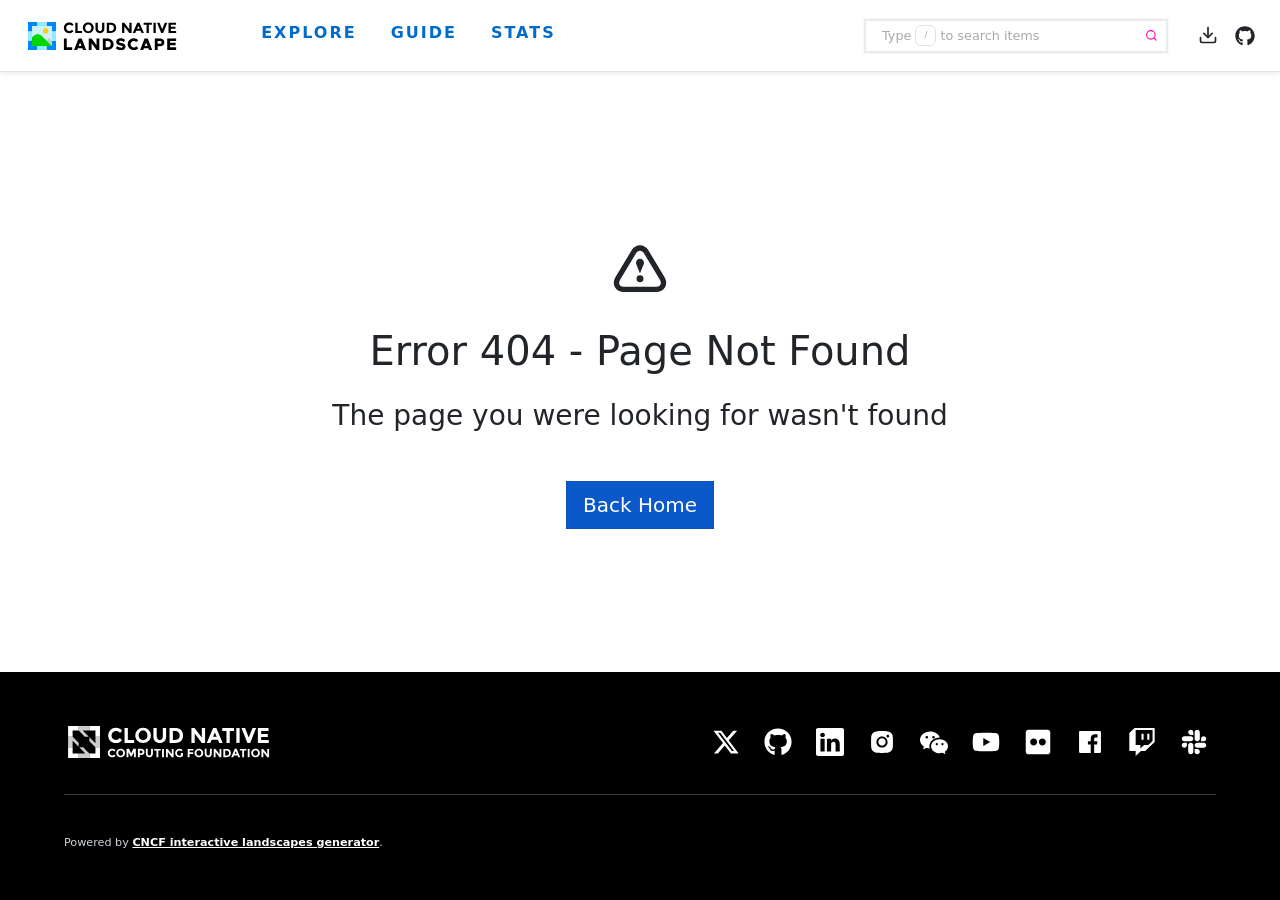
==== index.html @ 50e81734 "deploy: 95c4bfb136c5b35049573d34247a1a4625a31497" ====
<!DOCTYPE html>
<html lang="en" data-theme="light">
    <head>
      <link rel="preload" href="./assets/index-CjK8YFms.css" as="style" crossorigin>

        <meta charset="UTF-8" />
        <meta name="viewport" content="width=device-width, initial-scale=1" />
        <title>DEMO Landscape</title>
        
        <link rel="canonical" href="http://127.0.0.1:8000" />
        <meta name="robots"
              content="index, follow, max-snippet:160, max-image-preview:large" />
        <meta property="og:type" content="website" />
        <meta property="og:url" content="http://127.0.0.1:8000" />
        <meta property="og:site_name"
              content="DEMO Landscape" />
        <meta property="og:title"
              content="DEMO Landscape" />
        <meta name="twitter:card" content="summary_large_image" />
        <meta name="twitter:title"
              content="DEMO Landscape" />
        
            <meta name="description" content="Demo landscape for local development." />
            <meta property="og:description" content="Demo landscape for local development." />
            <meta name="twitter:description" content="Demo landscape for local development." />
        
        
        
        
        
        <script>
      window.baseDS = {"finances_available":false,"foundation":"DEMO","qr_code":"images/qr_code.svg","url":"http://127.0.0.1:8000","categories":[{"name":"Category 1","normalized_name":"category-1","subcategories":[{"name":"Subcategory 1-1","normalized_name":"subcategory-1-1"},{"name":"Subcategory 1-2","normalized_name":"subcategory-1-2"}]},{"name":"Category 2","normalized_name":"category-2","subcategories":[{"name":"Subcategory 2-1","normalized_name":"subcategory-2-1"},{"name":"Subcategory 2-2","normalized_name":"subcategory-2-2"}]}],"colors":{"color1":"rgba(0, 107, 204, 1)","color2":"rgba(255, 0, 170, 1)","color3":"rgba(96, 149, 214, 1)","color4":"rgba(0, 42, 81, 0.7)","color5":"rgba(1, 107, 204, 0.7)","color6":"rgba(0, 42, 81, 0.7)","color7":"rgba(180, 219, 255, 1)"},"description":"Demo landscape for local development.","footer":{"links":{"facebook":"https://www.facebook.com/CloudNativeComputingFoundation/","flickr":"https://www.flickr.com/photos/143247548@N03/albums","github":"https://github.com/cncf","homepage":"https://cncf.io","instagram":"https://www.instagram.com/humans.of.cloudnative/","linkedin":"https://www.linkedin.com/company/cloud-native-computing-foundation/","slack":"https://slack.cncf.io/","twitch":"https://www.twitch.tv/cloudnativefdn","twitter":"https://twitter.com/cloudnativefdn","wechat":"https://www.cncf.io/wechat/","youtube":"https://www.youtube.com/c/cloudnativefdn"},"logo":"images/cncf-white.svg"},"grid_items_size":"large","groups":[{"categories":["Category 1","Category 2"],"name":"Some categories","normalized_name":"some-categories"},{"categories":["Category 2"],"name":"Only category 2","normalized_name":"only-category-2"}],"guide_summary":{"Category 1":["Subcategory 1-1","Subcategory 1-2"],"Category 2":["Subcategory 2-1","Subcategory 2-2"]},"header":{"links":{"github":"https://github.com/cncf/landscape2"},"logo":"images/cncf-landscape-horizontal-color.svg"},"items":[{"category":"Category 1","id":"category-1--subcategory-1-1--item-1","name":"Item 1","logo":"logos/23b0e74a5c422cdfebe52fc24f584ca32571f526583b3f238276ae7776ab1607.svg","subcategory":"Subcategory 1-1","featured":{"label":"Graduated","order":1},"maturity":"graduated"},{"category":"Category 1","id":"category-1--subcategory-1-1--item-2","name":"Item 2","logo":"logos/23b0e74a5c422cdfebe52fc24f584ca32571f526583b3f238276ae7776ab1607.svg","subcategory":"Subcategory 1-1","maturity":"sandbox"},{"category":"Category 1","id":"category-1--subcategory-1-1--item-3","name":"Item 3","logo":"logos/23b0e74a5c422cdfebe52fc24f584ca32571f526583b3f238276ae7776ab1607.svg","subcategory":"Subcategory 1-1"},{"category":"Category 1","id":"category-1--subcategory-1-2--item-4","name":"Item 4","logo":"logos/23b0e74a5c422cdfebe52fc24f584ca32571f526583b3f238276ae7776ab1607.svg","subcategory":"Subcategory 1-2"},{"category":"Category 1","id":"category-1--subcategory-1-2--item-5","name":"Item 5","logo":"logos/23b0e74a5c422cdfebe52fc24f584ca32571f526583b3f238276ae7776ab1607.svg","subcategory":"Subcategory 1-2"},{"category":"Category 2","id":"category-2--subcategory-2-1--item-6","name":"Item 6","logo":"logos/23b0e74a5c422cdfebe52fc24f584ca32571f526583b3f238276ae7776ab1607.svg","subcategory":"Subcategory 2-1","featured":{"label":"Graduated","order":1},"maturity":"graduated"},{"category":"Category 2","id":"category-2--subcategory-2-1--item-7","name":"Item 7","logo":"logos/23b0e74a5c422cdfebe52fc24f584ca32571f526583b3f238276ae7776ab1607.svg","subcategory":"Subcategory 2-1","maturity":"sandbox"},{"category":"Category 2","id":"category-2--subcategory-2-1--item-8","name":"Item 8","logo":"logos/23b0e74a5c422cdfebe52fc24f584ca32571f526583b3f238276ae7776ab1607.svg","subcategory":"Subcategory 2-1"},{"category":"Category 2","id":"category-2--subcategory-2-2--item-9","name":"Item 9","logo":"logos/23b0e74a5c422cdfebe52fc24f584ca32571f526583b3f238276ae7776ab1607.svg","subcategory":"Subcategory 2-2"}]};
      window.statsDS = {"projects":{"category":{"Category 1":{"projects":1,"subcategories":{"Subcategory 1-1":1}}},"maturity":{"graduated":1},"projects":1},"repositories":{"bytes":0,"contributors":0,"repositories":1,"stars":0}};
        </script>
        
        
        <script type="application/ld+json">
            {
                "@context": "https://schema.org",
                "@type": "WebPage",
                "name": "DEMO Landscape",
                "description": "Demo landscape for local development.",
                "url": "http://127.0.0.1:8000"
            }
        </script>
        <script type="application/ld+json">
            {
                "@context":"https://schema.org",
                "@type":"BreadcrumbList",
                "itemListElement":[
                    {"@type":"ListItem","position":1,"name":"Explore","item":"http://127.0.0.1:8000/"},
                    {"@type":"ListItem","position":2,"name":"Stats","item":"http://127.0.0.1:8000/stats"},
                    {"@type":"ListItem","position":3,"name":"Guide","item":"http://127.0.0.1:8000/guide"}
                ]
            }
        </script>
        
        
        
      <script type="module" crossorigin src="./assets/index-C-YgYiNL.js"></script>
      <link rel="stylesheet" crossorigin href="./assets/index-CjK8YFms.css">
    </head>
    <body>
        
        
        
        <div id="landscape"></div>
    </body>
</html>
---- assets/index-CjK8YFms.css ----
@charset "UTF-8";:root,[data-bs-theme=light]{--bs-blue: #0d6efd;--bs-indigo: #6610f2;--bs-purple: #6f42c1;--bs-pink: #d63384;--bs-red: #dc3545;--bs-orange: #fd7e14;--bs-yellow: #ffc107;--bs-green: #198754;--bs-teal: #20c997;--bs-cyan: #0dcaf0;--bs-black: #000;--bs-white: #fff;--bs-gray: #6c757d;--bs-gray-dark: #343a40;--bs-gray-100: #f8f9fa;--bs-gray-200: #e9ecef;--bs-gray-300: #dee2e6;--bs-gray-400: #ced4da;--bs-gray-500: #adb5bd;--bs-gray-600: #6c757d;--bs-gray-700: #495057;--bs-gray-800: #343a40;--bs-gray-900: #212529;--bs-primary: #0d6efd;--bs-secondary: #6c757d;--bs-success: #198754;--bs-info: #0dcaf0;--bs-warning: #ffc107;--bs-danger: #dc3545;--bs-light: #f8f9fa;--bs-dark: #212529;--bs-primary-rgb: 13, 110, 253;--bs-secondary-rgb: 108, 117, 125;--bs-success-rgb: 25, 135, 84;--bs-info-rgb: 13, 202, 240;--bs-warning-rgb: 255, 193, 7;--bs-danger-rgb: 220, 53, 69;--bs-light-rgb: 248, 249, 250;--bs-dark-rgb: 33, 37, 41;--bs-primary-text-emphasis: rgb(5.2, 44, 101.2);--bs-secondary-text-emphasis: rgb(43.2, 46.8, 50);--bs-success-text-emphasis: rgb(10, 54, 33.6);--bs-info-text-emphasis: rgb(5.2, 80.8, 96);--bs-warning-text-emphasis: rgb(102, 77.2, 2.8);--bs-danger-text-emphasis: rgb(88, 21.2, 27.6);--bs-light-text-emphasis: #495057;--bs-dark-text-emphasis: #495057;--bs-primary-bg-subtle: rgb(206.6, 226, 254.6);--bs-secondary-bg-subtle: rgb(225.6, 227.4, 229);--bs-success-bg-subtle: rgb(209, 231, 220.8);--bs-info-bg-subtle: rgb(206.6, 244.4, 252);--bs-warning-bg-subtle: rgb(255, 242.6, 205.4);--bs-danger-bg-subtle: rgb(248, 214.6, 217.8);--bs-light-bg-subtle: rgb(251.5, 252, 252.5);--bs-dark-bg-subtle: #ced4da;--bs-primary-border-subtle: rgb(158.2, 197, 254.2);--bs-secondary-border-subtle: rgb(196.2, 199.8, 203);--bs-success-border-subtle: rgb(163, 207, 186.6);--bs-info-border-subtle: rgb(158.2, 233.8, 249);--bs-warning-border-subtle: rgb(255, 230.2, 155.8);--bs-danger-border-subtle: rgb(241, 174.2, 180.6);--bs-light-border-subtle: #e9ecef;--bs-dark-border-subtle: #adb5bd;--bs-white-rgb: 255, 255, 255;--bs-black-rgb: 0, 0, 0;--bs-font-sans-serif: system-ui, -apple-system, BlinkMacSystemFont, Segoe UI, Helvetica, Arial, sans-serif, Roboto, Ubuntu, Apple Color Emoji, Segoe UI Emoji, Segoe UI Symbol;--bs-font-monospace: SFMono-Regular, Menlo, Monaco, Consolas, "Liberation Mono", "Courier New", monospace;--bs-gradient: linear-gradient(180deg, rgba(255, 255, 255, .15), rgba(255, 255, 255, 0));--bs-body-font-family: var(--bs-font-sans-serif);--bs-body-font-size: 1rem;--bs-body-font-weight: 400;--bs-body-line-height: 1.5;--bs-body-color: #212529;--bs-body-color-rgb: 33, 37, 41;--bs-body-bg: #fff;--bs-body-bg-rgb: 255, 255, 255;--bs-emphasis-color: #000;--bs-emphasis-color-rgb: 0, 0, 0;--bs-secondary-color: rgba(33, 37, 41, .75);--bs-secondary-color-rgb: 33, 37, 41;--bs-secondary-bg: #e9ecef;--bs-secondary-bg-rgb: 233, 236, 239;--bs-tertiary-color: rgba(33, 37, 41, .5);--bs-tertiary-color-rgb: 33, 37, 41;--bs-tertiary-bg: #f8f9fa;--bs-tertiary-bg-rgb: 248, 249, 250;--bs-heading-color: inherit;--bs-link-color: #0d6efd;--bs-link-color-rgb: 13, 110, 253;--bs-link-decoration: underline;--bs-link-hover-color: rgb(10.4, 88, 202.4);--bs-link-hover-color-rgb: 10, 88, 202;--bs-code-color: #d63384;--bs-highlight-color: #212529;--bs-highlight-bg: rgb(255, 242.6, 205.4);--bs-border-width: 1px;--bs-border-style: solid;--bs-border-color: #dee2e6;--bs-border-color-translucent: rgba(0, 0, 0, .175);--bs-border-radius: .375rem;--bs-border-radius-sm: .25rem;--bs-border-radius-lg: .5rem;--bs-border-radius-xl: 1rem;--bs-border-radius-xxl: 2rem;--bs-border-radius-2xl: var(--bs-border-radius-xxl);--bs-border-radius-pill: 50rem;--bs-box-shadow: 0 .5rem 1rem rgba(0, 0, 0, .15);--bs-box-shadow-sm: 0 .125rem .25rem rgba(0, 0, 0, .075);--bs-box-shadow-lg: 0 1rem 3rem rgba(0, 0, 0, .175);--bs-box-shadow-inset: inset 0 1px 2px rgba(0, 0, 0, .075);--bs-focus-ring-width: .25rem;--bs-focus-ring-opacity: .25;--bs-focus-ring-color: rgba(13, 110, 253, .25);--bs-form-valid-color: #198754;--bs-form-valid-border-color: #198754;--bs-form-invalid-color: #dc3545;--bs-form-invalid-border-color: #dc3545}[data-bs-theme=dark]{color-scheme:dark;--bs-body-color: #dee2e6;--bs-body-color-rgb: 222, 226, 230;--bs-body-bg: #212529;--bs-body-bg-rgb: 33, 37, 41;--bs-emphasis-color: #fff;--bs-emphasis-color-rgb: 255, 255, 255;--bs-secondary-color: rgba(222, 226, 230, .75);--bs-secondary-color-rgb: 222, 226, 230;--bs-secondary-bg: #343a40;--bs-secondary-bg-rgb: 52, 58, 64;--bs-tertiary-color: rgba(222, 226, 230, .5);--bs-tertiary-color-rgb: 222, 226, 230;--bs-tertiary-bg: rgb(42.5, 47.5, 52.5);--bs-tertiary-bg-rgb: 43, 48, 53;--bs-primary-text-emphasis: rgb(109.8, 168, 253.8);--bs-secondary-text-emphasis: rgb(166.8, 172.2, 177);--bs-success-text-emphasis: rgb(117, 183, 152.4);--bs-info-text-emphasis: rgb(109.8, 223.2, 246);--bs-warning-text-emphasis: rgb(255, 217.8, 106.2);--bs-danger-text-emphasis: rgb(234, 133.8, 143.4);--bs-light-text-emphasis: #f8f9fa;--bs-dark-text-emphasis: #dee2e6;--bs-primary-bg-subtle: rgb(2.6, 22, 50.6);--bs-secondary-bg-subtle: rgb(21.6, 23.4, 25);--bs-success-bg-subtle: rgb(5, 27, 16.8);--bs-info-bg-subtle: rgb(2.6, 40.4, 48);--bs-warning-bg-subtle: rgb(51, 38.6, 1.4);--bs-danger-bg-subtle: rgb(44, 10.6, 13.8);--bs-light-bg-subtle: #343a40;--bs-dark-bg-subtle: #1a1d20;--bs-primary-border-subtle: rgb(7.8, 66, 151.8);--bs-secondary-border-subtle: rgb(64.8, 70.2, 75);--bs-success-border-subtle: rgb(15, 81, 50.4);--bs-info-border-subtle: rgb(7.8, 121.2, 144);--bs-warning-border-subtle: rgb(153, 115.8, 4.2);--bs-danger-border-subtle: rgb(132, 31.8, 41.4);--bs-light-border-subtle: #495057;--bs-dark-border-subtle: #343a40;--bs-heading-color: inherit;--bs-link-color: rgb(109.8, 168, 253.8);--bs-link-hover-color: rgb(138.84, 185.4, 254.04);--bs-link-color-rgb: 110, 168, 254;--bs-link-hover-color-rgb: 139, 185, 254;--bs-code-color: rgb(230.4, 132.6, 181.2);--bs-highlight-color: #dee2e6;--bs-highlight-bg: rgb(102, 77.2, 2.8);--bs-border-color: #495057;--bs-border-color-translucent: rgba(255, 255, 255, .15);--bs-form-valid-color: rgb(117, 183, 152.4);--bs-form-valid-border-color: rgb(117, 183, 152.4);--bs-form-invalid-color: rgb(234, 133.8, 143.4);--bs-form-invalid-border-color: rgb(234, 133.8, 143.4)}*,*:before,*:after{box-sizing:border-box}@media (prefers-reduced-motion: no-preference){:root{scroll-behavior:smooth}}body{margin:0;font-family:var(--bs-body-font-family);font-size:var(--bs-body-font-size);font-weight:var(--bs-body-font-weight);line-height:var(--bs-body-line-height);color:var(--bs-body-color);text-align:var(--bs-body-text-align);background-color:var(--bs-body-bg);-webkit-text-size-adjust:100%;-webkit-tap-highlight-color:rgba(0,0,0,0)}hr{margin:1rem 0;color:inherit;border:0;border-top:var(--bs-border-width) solid;opacity:.25}h6,.h6,h5,.h5,h4,.h4,h3,.h3,h2,.h2,h1,.h1{margin-top:0;margin-bottom:.5rem;font-weight:500;line-height:1.2;color:var(--bs-heading-color)}h1,.h1{font-size:calc(1.375rem + 1.5vw)}@media (min-width: 1200px){h1,.h1{font-size:2.5rem}}h2,.h2{font-size:calc(1.325rem + .9vw)}@media (min-width: 1200px){h2,.h2{font-size:2rem}}h3,.h3{font-size:calc(1.3rem + .6vw)}@media (min-width: 1200px){h3,.h3{font-size:1.75rem}}h4,.h4{font-size:calc(1.275rem + .3vw)}@media (min-width: 1200px){h4,.h4{font-size:1.5rem}}h5,.h5{font-size:1.25rem}h6,.h6{font-size:1rem}p{margin-top:0;margin-bottom:1rem}abbr[title]{text-decoration:underline dotted;cursor:help;text-decoration-skip-ink:none}address{margin-bottom:1rem;font-style:normal;line-height:inherit}ol,ul{padding-left:2rem}ol,ul,dl{margin-top:0;margin-bottom:1rem}ol ol,ul ul,ol ul,ul ol{margin-bottom:0}dt{font-weight:700}dd{margin-bottom:.5rem;margin-left:0}blockquote{margin:0 0 1rem}b,strong{font-weight:bolder}small,.small{font-size:.875em}mark,.mark{padding:.1875em;color:var(--bs-highlight-color);background-color:var(--bs-highlight-bg)}sub,sup{position:relative;font-size:.75em;line-height:0;vertical-align:baseline}sub{bottom:-.25em}sup{top:-.5em}a{color:rgba(var(--bs-link-color-rgb),var(--bs-link-opacity, 1));text-decoration:underline}a:hover{--bs-link-color-rgb: var(--bs-link-hover-color-rgb)}a:not([href]):not([class]),a:not([href]):not([class]):hover{color:inherit;text-decoration:none}pre,code,kbd,samp{font-family:var(--bs-font-monospace);font-size:1em}pre{display:block;margin-top:0;margin-bottom:1rem;overflow:auto;font-size:.875em}pre code{font-size:inherit;color:inherit;word-break:normal}code{font-size:.875em;color:var(--bs-code-color);word-wrap:break-word}a>code{color:inherit}kbd{padding:.1875rem .375rem;font-size:.875em;color:var(--bs-body-bg);background-color:var(--bs-body-color);border-radius:.25rem}kbd kbd{padding:0;font-size:1em}figure{margin:0 0 1rem}img,svg{vertical-align:middle}table{caption-side:bottom;border-collapse:collapse}caption{padding-top:.5rem;padding-bottom:.5rem;color:var(--bs-secondary-color);text-align:left}th{text-align:inherit;text-align:-webkit-match-parent}thead,tbody,tfoot,tr,td,th{border-color:inherit;border-style:solid;border-width:0}label{display:inline-block}button{border-radius:0}button:focus:not(:focus-visible){outline:0}input,button,select,optgroup,textarea{margin:0;font-family:inherit;font-size:inherit;line-height:inherit}button,select{text-transform:none}[role=button]{cursor:pointer}select{word-wrap:normal}select:disabled{opacity:1}[list]:not([type=date]):not([type=datetime-local]):not([type=month]):not([type=week]):not([type=time])::-webkit-calendar-picker-indicator{display:none!important}button,[type=button],[type=reset],[type=submit]{-webkit-appearance:button}button:not(:disabled),[type=button]:not(:disabled),[type=reset]:not(:disabled),[type=submit]:not(:disabled){cursor:pointer}::-moz-focus-inner{padding:0;border-style:none}textarea{resize:vertical}fieldset{min-width:0;padding:0;margin:0;border:0}legend{float:left;width:100%;padding:0;margin-bottom:.5rem;line-height:inherit;font-size:calc(1.275rem + .3vw)}@media (min-width: 1200px){legend{font-size:1.5rem}}legend+*{clear:left}::-webkit-datetime-edit-fields-wrapper,::-webkit-datetime-edit-text,::-webkit-datetime-edit-minute,::-webkit-datetime-edit-hour-field,::-webkit-datetime-edit-day-field,::-webkit-datetime-edit-month-field,::-webkit-datetime-edit-year-field{padding:0}::-webkit-inner-spin-button{height:auto}[type=search]{-webkit-appearance:textfield;outline-offset:-2px}[type=search]::-webkit-search-cancel-button{cursor:pointer;filter:grayscale(1)}::-webkit-search-decoration{-webkit-appearance:none}::-webkit-color-swatch-wrapper{padding:0}::file-selector-button{font:inherit;-webkit-appearance:button}output{display:inline-block}iframe{border:0}summary{display:list-item;cursor:pointer}progress{vertical-align:baseline}[hidden]{display:none!important}.lead{font-size:1.25rem;font-weight:300}.display-1{font-weight:300;line-height:1.2;font-size:calc(1.625rem + 4.5vw)}@media (min-width: 1200px){.display-1{font-size:5rem}}.display-2{font-weight:300;line-height:1.2;font-size:calc(1.575rem + 3.9vw)}@media (min-width: 1200px){.display-2{font-size:4.5rem}}.display-3{font-weight:300;line-height:1.2;font-size:calc(1.525rem + 3.3vw)}@media (min-width: 1200px){.display-3{font-size:4rem}}.display-4{font-weight:300;line-height:1.2;font-size:calc(1.475rem + 2.7vw)}@media (min-width: 1200px){.display-4{font-size:3.5rem}}.display-5{font-weight:300;line-height:1.2;font-size:calc(1.425rem + 2.1vw)}@media (min-width: 1200px){.display-5{font-size:3rem}}.display-6{font-weight:300;line-height:1.2;font-size:calc(1.375rem + 1.5vw)}@media (min-width: 1200px){.display-6{font-size:2.5rem}}.list-unstyled,.list-inline{padding-left:0;list-style:none}.list-inline-item{display:inline-block}.list-inline-item:not(:last-child){margin-right:.5rem}.initialism{font-size:.875em;text-transform:uppercase}.blockquote{margin-bottom:1rem;font-size:1.25rem}.blockquote>:last-child{margin-bottom:0}.blockquote-footer{margin-top:-1rem;margin-bottom:1rem;font-size:.875em;color:#6c757d}.blockquote-footer:before{content:"— "}.img-fluid{max-width:100%;height:auto}.img-thumbnail{padding:.25rem;background-color:var(--bs-body-bg);border:var(--bs-border-width) solid var(--bs-border-color);border-radius:var(--bs-border-radius);max-width:100%;height:auto}.figure{display:inline-block}.figure-img{margin-bottom:.5rem;line-height:1}.figure-caption{font-size:.875em;color:var(--bs-secondary-color)}.container,.container-fluid,.container-xxxl,.container-xxl,.container-xl,.container-lg,.container-md,.container-sm{--bs-gutter-x: 1.5rem;--bs-gutter-y: 0;width:100%;padding-right:calc(var(--bs-gutter-x) * .5);padding-left:calc(var(--bs-gutter-x) * .5);margin-right:auto;margin-left:auto}@media (min-width: 576px){.container-sm,.container{max-width:540px}}@media (min-width: 768px){.container-md,.container-sm,.container{max-width:720px}}@media (min-width: 992px){.container-lg,.container-md,.container-sm,.container{max-width:930px}}@media (min-width: 1200px){.container-xl,.container-lg,.container-md,.container-sm,.container{max-width:1080px}}@media (min-width: 1400px){.container-xxl,.container-xl,.container-lg,.container-md,.container-sm,.container{max-width:1320px}}@media (min-width: 1920px){.container-xxxl,.container-xxl,.container-xl,.container-lg,.container-md,.container-sm,.container{max-width:1860px}}:root{--bs-breakpoint-xs: 0;--bs-breakpoint-sm: 576px;--bs-breakpoint-md: 768px;--bs-breakpoint-lg: 992px;--bs-breakpoint-xl: 1200px;--bs-breakpoint-xxl: 1400px;--bs-breakpoint-xxxl: 1920px}.row{--bs-gutter-x: 1.5rem;--bs-gutter-y: 0;display:flex;flex-wrap:wrap;margin-top:calc(-1 * var(--bs-gutter-y));margin-right:calc(-.5 * var(--bs-gutter-x));margin-left:calc(-.5 * var(--bs-gutter-x))}.row>*{flex-shrink:0;width:100%;max-width:100%;padding-right:calc(var(--bs-gutter-x) * .5);padding-left:calc(var(--bs-gutter-x) * .5);margin-top:var(--bs-gutter-y)}.col{flex:1 0 0}.row-cols-auto>*{flex:0 0 auto;width:auto}.row-cols-1>*{flex:0 0 auto;width:100%}.row-cols-2>*{flex:0 0 auto;width:50%}.row-cols-3>*{flex:0 0 auto;width:33.33333333%}.row-cols-4>*{flex:0 0 auto;width:25%}.row-cols-5>*{flex:0 0 auto;width:20%}.row-cols-6>*{flex:0 0 auto;width:16.66666667%}.col-auto{flex:0 0 auto;width:auto}.col-1{flex:0 0 auto;width:8.33333333%}.col-2{flex:0 0 auto;width:16.66666667%}.col-3{flex:0 0 auto;width:25%}.col-4{flex:0 0 auto;width:33.33333333%}.col-5{flex:0 0 auto;width:41.66666667%}.col-6{flex:0 0 auto;width:50%}.col-7{flex:0 0 auto;width:58.33333333%}.col-8{flex:0 0 auto;width:66.66666667%}.col-9{flex:0 0 auto;width:75%}.col-10{flex:0 0 auto;width:83.33333333%}.col-11{flex:0 0 auto;width:91.66666667%}.col-12{flex:0 0 auto;width:100%}.offset-1{margin-left:8.33333333%}.offset-2{margin-left:16.66666667%}.offset-3{margin-left:25%}.offset-4{margin-left:33.33333333%}.offset-5{margin-left:41.66666667%}.offset-6{margin-left:50%}.offset-7{margin-left:58.33333333%}.offset-8{margin-left:66.66666667%}.offset-9{margin-left:75%}.offset-10{margin-left:83.33333333%}.offset-11{margin-left:91.66666667%}.g-0,.gx-0{--bs-gutter-x: 0}.g-0,.gy-0{--bs-gutter-y: 0}.g-1,.gx-1{--bs-gutter-x: .05rem}.g-1,.gy-1{--bs-gutter-y: .05rem}.g-2,.gx-2{--bs-gutter-x: .5rem}.g-2,.gy-2{--bs-gutter-y: .5rem}.g-3,.gx-3{--bs-gutter-x: 1rem}.g-3,.gy-3{--bs-gutter-y: 1rem}.g-4,.gx-4{--bs-gutter-x: 1.5rem}.g-4,.gy-4{--bs-gutter-y: 1.5rem}.g-5,.gx-5{--bs-gutter-x: 3rem}.g-5,.gy-5{--bs-gutter-y: 3rem}@media (min-width: 576px){.col-sm{flex:1 0 0}.row-cols-sm-auto>*{flex:0 0 auto;width:auto}.row-cols-sm-1>*{flex:0 0 auto;width:100%}.row-cols-sm-2>*{flex:0 0 auto;width:50%}.row-cols-sm-3>*{flex:0 0 auto;width:33.33333333%}.row-cols-sm-4>*{flex:0 0 auto;width:25%}.row-cols-sm-5>*{flex:0 0 auto;width:20%}.row-cols-sm-6>*{flex:0 0 auto;width:16.66666667%}.col-sm-auto{flex:0 0 auto;width:auto}.col-sm-1{flex:0 0 auto;width:8.33333333%}.col-sm-2{flex:0 0 auto;width:16.66666667%}.col-sm-3{flex:0 0 auto;width:25%}.col-sm-4{flex:0 0 auto;width:33.33333333%}.col-sm-5{flex:0 0 auto;width:41.66666667%}.col-sm-6{flex:0 0 auto;width:50%}.col-sm-7{flex:0 0 auto;width:58.33333333%}.col-sm-8{flex:0 0 auto;width:66.66666667%}.col-sm-9{flex:0 0 auto;width:75%}.col-sm-10{flex:0 0 auto;width:83.33333333%}.col-sm-11{flex:0 0 auto;width:91.66666667%}.col-sm-12{flex:0 0 auto;width:100%}.offset-sm-0{margin-left:0}.offset-sm-1{margin-left:8.33333333%}.offset-sm-2{margin-left:16.66666667%}.offset-sm-3{margin-left:25%}.offset-sm-4{margin-left:33.33333333%}.offset-sm-5{margin-left:41.66666667%}.offset-sm-6{margin-left:50%}.offset-sm-7{margin-left:58.33333333%}.offset-sm-8{margin-left:66.66666667%}.offset-sm-9{margin-left:75%}.offset-sm-10{margin-left:83.33333333%}.offset-sm-11{margin-left:91.66666667%}.g-sm-0,.gx-sm-0{--bs-gutter-x: 0}.g-sm-0,.gy-sm-0{--bs-gutter-y: 0}.g-sm-1,.gx-sm-1{--bs-gutter-x: .05rem}.g-sm-1,.gy-sm-1{--bs-gutter-y: .05rem}.g-sm-2,.gx-sm-2{--bs-gutter-x: .5rem}.g-sm-2,.gy-sm-2{--bs-gutter-y: .5rem}.g-sm-3,.gx-sm-3{--bs-gutter-x: 1rem}.g-sm-3,.gy-sm-3{--bs-gutter-y: 1rem}.g-sm-4,.gx-sm-4{--bs-gutter-x: 1.5rem}.g-sm-4,.gy-sm-4{--bs-gutter-y: 1.5rem}.g-sm-5,.gx-sm-5{--bs-gutter-x: 3rem}.g-sm-5,.gy-sm-5{--bs-gutter-y: 3rem}}@media (min-width: 768px){.col-md{flex:1 0 0}.row-cols-md-auto>*{flex:0 0 auto;width:auto}.row-cols-md-1>*{flex:0 0 auto;width:100%}.row-cols-md-2>*{flex:0 0 auto;width:50%}.row-cols-md-3>*{flex:0 0 auto;width:33.33333333%}.row-cols-md-4>*{flex:0 0 auto;width:25%}.row-cols-md-5>*{flex:0 0 auto;width:20%}.row-cols-md-6>*{flex:0 0 auto;width:16.66666667%}.col-md-auto{flex:0 0 auto;width:auto}.col-md-1{flex:0 0 auto;width:8.33333333%}.col-md-2{flex:0 0 auto;width:16.66666667%}.col-md-3{flex:0 0 auto;width:25%}.col-md-4{flex:0 0 auto;width:33.33333333%}.col-md-5{flex:0 0 auto;width:41.66666667%}.col-md-6{flex:0 0 auto;width:50%}.col-md-7{flex:0 0 auto;width:58.33333333%}.col-md-8{flex:0 0 auto;width:66.66666667%}.col-md-9{flex:0 0 auto;width:75%}.col-md-10{flex:0 0 auto;width:83.33333333%}.col-md-11{flex:0 0 auto;width:91.66666667%}.col-md-12{flex:0 0 auto;width:100%}.offset-md-0{margin-left:0}.offset-md-1{margin-left:8.33333333%}.offset-md-2{margin-left:16.66666667%}.offset-md-3{margin-left:25%}.offset-md-4{margin-left:33.33333333%}.offset-md-5{margin-left:41.66666667%}.offset-md-6{margin-left:50%}.offset-md-7{margin-left:58.33333333%}.offset-md-8{margin-left:66.66666667%}.offset-md-9{margin-left:75%}.offset-md-10{margin-left:83.33333333%}.offset-md-11{margin-left:91.66666667%}.g-md-0,.gx-md-0{--bs-gutter-x: 0}.g-md-0,.gy-md-0{--bs-gutter-y: 0}.g-md-1,.gx-md-1{--bs-gutter-x: .05rem}.g-md-1,.gy-md-1{--bs-gutter-y: .05rem}.g-md-2,.gx-md-2{--bs-gutter-x: .5rem}.g-md-2,.gy-md-2{--bs-gutter-y: .5rem}.g-md-3,.gx-md-3{--bs-gutter-x: 1rem}.g-md-3,.gy-md-3{--bs-gutter-y: 1rem}.g-md-4,.gx-md-4{--bs-gutter-x: 1.5rem}.g-md-4,.gy-md-4{--bs-gutter-y: 1.5rem}.g-md-5,.gx-md-5{--bs-gutter-x: 3rem}.g-md-5,.gy-md-5{--bs-gutter-y: 3rem}}@media (min-width: 992px){.col-lg{flex:1 0 0}.row-cols-lg-auto>*{flex:0 0 auto;width:auto}.row-cols-lg-1>*{flex:0 0 auto;width:100%}.row-cols-lg-2>*{flex:0 0 auto;width:50%}.row-cols-lg-3>*{flex:0 0 auto;width:33.33333333%}.row-cols-lg-4>*{flex:0 0 auto;width:25%}.row-cols-lg-5>*{flex:0 0 auto;width:20%}.row-cols-lg-6>*{flex:0 0 auto;width:16.66666667%}.col-lg-auto{flex:0 0 auto;width:auto}.col-lg-1{flex:0 0 auto;width:8.33333333%}.col-lg-2{flex:0 0 auto;width:16.66666667%}.col-lg-3{flex:0 0 auto;width:25%}.col-lg-4{flex:0 0 auto;width:33.33333333%}.col-lg-5{flex:0 0 auto;width:41.66666667%}.col-lg-6{flex:0 0 auto;width:50%}.col-lg-7{flex:0 0 auto;width:58.33333333%}.col-lg-8{flex:0 0 auto;width:66.66666667%}.col-lg-9{flex:0 0 auto;width:75%}.col-lg-10{flex:0 0 auto;width:83.33333333%}.col-lg-11{flex:0 0 auto;width:91.66666667%}.col-lg-12{flex:0 0 auto;width:100%}.offset-lg-0{margin-left:0}.offset-lg-1{margin-left:8.33333333%}.offset-lg-2{margin-left:16.66666667%}.offset-lg-3{margin-left:25%}.offset-lg-4{margin-left:33.33333333%}.offset-lg-5{margin-left:41.66666667%}.offset-lg-6{margin-left:50%}.offset-lg-7{margin-left:58.33333333%}.offset-lg-8{margin-left:66.66666667%}.offset-lg-9{margin-left:75%}.offset-lg-10{margin-left:83.33333333%}.offset-lg-11{margin-left:91.66666667%}.g-lg-0,.gx-lg-0{--bs-gutter-x: 0}.g-lg-0,.gy-lg-0{--bs-gutter-y: 0}.g-lg-1,.gx-lg-1{--bs-gutter-x: .05rem}.g-lg-1,.gy-lg-1{--bs-gutter-y: .05rem}.g-lg-2,.gx-lg-2{--bs-gutter-x: .5rem}.g-lg-2,.gy-lg-2{--bs-gutter-y: .5rem}.g-lg-3,.gx-lg-3{--bs-gutter-x: 1rem}.g-lg-3,.gy-lg-3{--bs-gutter-y: 1rem}.g-lg-4,.gx-lg-4{--bs-gutter-x: 1.5rem}.g-lg-4,.gy-lg-4{--bs-gutter-y: 1.5rem}.g-lg-5,.gx-lg-5{--bs-gutter-x: 3rem}.g-lg-5,.gy-lg-5{--bs-gutter-y: 3rem}}@media (min-width: 1200px){.col-xl{flex:1 0 0}.row-cols-xl-auto>*{flex:0 0 auto;width:auto}.row-cols-xl-1>*{flex:0 0 auto;width:100%}.row-cols-xl-2>*{flex:0 0 auto;width:50%}.row-cols-xl-3>*{flex:0 0 auto;width:33.33333333%}.row-cols-xl-4>*{flex:0 0 auto;width:25%}.row-cols-xl-5>*{flex:0 0 auto;width:20%}.row-cols-xl-6>*{flex:0 0 auto;width:16.66666667%}.col-xl-auto{flex:0 0 auto;width:auto}.col-xl-1{flex:0 0 auto;width:8.33333333%}.col-xl-2{flex:0 0 auto;width:16.66666667%}.col-xl-3{flex:0 0 auto;width:25%}.col-xl-4{flex:0 0 auto;width:33.33333333%}.col-xl-5{flex:0 0 auto;width:41.66666667%}.col-xl-6{flex:0 0 auto;width:50%}.col-xl-7{flex:0 0 auto;width:58.33333333%}.col-xl-8{flex:0 0 auto;width:66.66666667%}.col-xl-9{flex:0 0 auto;width:75%}.col-xl-10{flex:0 0 auto;width:83.33333333%}.col-xl-11{flex:0 0 auto;width:91.66666667%}.col-xl-12{flex:0 0 auto;width:100%}.offset-xl-0{margin-left:0}.offset-xl-1{margin-left:8.33333333%}.offset-xl-2{margin-left:16.66666667%}.offset-xl-3{margin-left:25%}.offset-xl-4{margin-left:33.33333333%}.offset-xl-5{margin-left:41.66666667%}.offset-xl-6{margin-left:50%}.offset-xl-7{margin-left:58.33333333%}.offset-xl-8{margin-left:66.66666667%}.offset-xl-9{margin-left:75%}.offset-xl-10{margin-left:83.33333333%}.offset-xl-11{margin-left:91.66666667%}.g-xl-0,.gx-xl-0{--bs-gutter-x: 0}.g-xl-0,.gy-xl-0{--bs-gutter-y: 0}.g-xl-1,.gx-xl-1{--bs-gutter-x: .05rem}.g-xl-1,.gy-xl-1{--bs-gutter-y: .05rem}.g-xl-2,.gx-xl-2{--bs-gutter-x: .5rem}.g-xl-2,.gy-xl-2{--bs-gutter-y: .5rem}.g-xl-3,.gx-xl-3{--bs-gutter-x: 1rem}.g-xl-3,.gy-xl-3{--bs-gutter-y: 1rem}.g-xl-4,.gx-xl-4{--bs-gutter-x: 1.5rem}.g-xl-4,.gy-xl-4{--bs-gutter-y: 1.5rem}.g-xl-5,.gx-xl-5{--bs-gutter-x: 3rem}.g-xl-5,.gy-xl-5{--bs-gutter-y: 3rem}}@media (min-width: 1400px){.col-xxl{flex:1 0 0}.row-cols-xxl-auto>*{flex:0 0 auto;width:auto}.row-cols-xxl-1>*{flex:0 0 auto;width:100%}.row-cols-xxl-2>*{flex:0 0 auto;width:50%}.row-cols-xxl-3>*{flex:0 0 auto;width:33.33333333%}.row-cols-xxl-4>*{flex:0 0 auto;width:25%}.row-cols-xxl-5>*{flex:0 0 auto;width:20%}.row-cols-xxl-6>*{flex:0 0 auto;width:16.66666667%}.col-xxl-auto{flex:0 0 auto;width:auto}.col-xxl-1{flex:0 0 auto;width:8.33333333%}.col-xxl-2{flex:0 0 auto;width:16.66666667%}.col-xxl-3{flex:0 0 auto;width:25%}.col-xxl-4{flex:0 0 auto;width:33.33333333%}.col-xxl-5{flex:0 0 auto;width:41.66666667%}.col-xxl-6{flex:0 0 auto;width:50%}.col-xxl-7{flex:0 0 auto;width:58.33333333%}.col-xxl-8{flex:0 0 auto;width:66.66666667%}.col-xxl-9{flex:0 0 auto;width:75%}.col-xxl-10{flex:0 0 auto;width:83.33333333%}.col-xxl-11{flex:0 0 auto;width:91.66666667%}.col-xxl-12{flex:0 0 auto;width:100%}.offset-xxl-0{margin-left:0}.offset-xxl-1{margin-left:8.33333333%}.offset-xxl-2{margin-left:16.66666667%}.offset-xxl-3{margin-left:25%}.offset-xxl-4{margin-left:33.33333333%}.offset-xxl-5{margin-left:41.66666667%}.offset-xxl-6{margin-left:50%}.offset-xxl-7{margin-left:58.33333333%}.offset-xxl-8{margin-left:66.66666667%}.offset-xxl-9{margin-left:75%}.offset-xxl-10{margin-left:83.33333333%}.offset-xxl-11{margin-left:91.66666667%}.g-xxl-0,.gx-xxl-0{--bs-gutter-x: 0}.g-xxl-0,.gy-xxl-0{--bs-gutter-y: 0}.g-xxl-1,.gx-xxl-1{--bs-gutter-x: .05rem}.g-xxl-1,.gy-xxl-1{--bs-gutter-y: .05rem}.g-xxl-2,.gx-xxl-2{--bs-gutter-x: .5rem}.g-xxl-2,.gy-xxl-2{--bs-gutter-y: .5rem}.g-xxl-3,.gx-xxl-3{--bs-gutter-x: 1rem}.g-xxl-3,.gy-xxl-3{--bs-gutter-y: 1rem}.g-xxl-4,.gx-xxl-4{--bs-gutter-x: 1.5rem}.g-xxl-4,.gy-xxl-4{--bs-gutter-y: 1.5rem}.g-xxl-5,.gx-xxl-5{--bs-gutter-x: 3rem}.g-xxl-5,.gy-xxl-5{--bs-gutter-y: 3rem}}@media (min-width: 1920px){.col-xxxl{flex:1 0 0}.row-cols-xxxl-auto>*{flex:0 0 auto;width:auto}.row-cols-xxxl-1>*{flex:0 0 auto;width:100%}.row-cols-xxxl-2>*{flex:0 0 auto;width:50%}.row-cols-xxxl-3>*{flex:0 0 auto;width:33.33333333%}.row-cols-xxxl-4>*{flex:0 0 auto;width:25%}.row-cols-xxxl-5>*{flex:0 0 auto;width:20%}.row-cols-xxxl-6>*{flex:0 0 auto;width:16.66666667%}.col-xxxl-auto{flex:0 0 auto;width:auto}.col-xxxl-1{flex:0 0 auto;width:8.33333333%}.col-xxxl-2{flex:0 0 auto;width:16.66666667%}.col-xxxl-3{flex:0 0 auto;width:25%}.col-xxxl-4{flex:0 0 auto;width:33.33333333%}.col-xxxl-5{flex:0 0 auto;width:41.66666667%}.col-xxxl-6{flex:0 0 auto;width:50%}.col-xxxl-7{flex:0 0 auto;width:58.33333333%}.col-xxxl-8{flex:0 0 auto;width:66.66666667%}.col-xxxl-9{flex:0 0 auto;width:75%}.col-xxxl-10{flex:0 0 auto;width:83.33333333%}.col-xxxl-11{flex:0 0 auto;width:91.66666667%}.col-xxxl-12{flex:0 0 auto;width:100%}.offset-xxxl-0{margin-left:0}.offset-xxxl-1{margin-left:8.33333333%}.offset-xxxl-2{margin-left:16.66666667%}.offset-xxxl-3{margin-left:25%}.offset-xxxl-4{margin-left:33.33333333%}.offset-xxxl-5{margin-left:41.66666667%}.offset-xxxl-6{margin-left:50%}.offset-xxxl-7{margin-left:58.33333333%}.offset-xxxl-8{margin-left:66.66666667%}.offset-xxxl-9{margin-left:75%}.offset-xxxl-10{margin-left:83.33333333%}.offset-xxxl-11{margin-left:91.66666667%}.g-xxxl-0,.gx-xxxl-0{--bs-gutter-x: 0}.g-xxxl-0,.gy-xxxl-0{--bs-gutter-y: 0}.g-xxxl-1,.gx-xxxl-1{--bs-gutter-x: .05rem}.g-xxxl-1,.gy-xxxl-1{--bs-gutter-y: .05rem}.g-xxxl-2,.gx-xxxl-2{--bs-gutter-x: .5rem}.g-xxxl-2,.gy-xxxl-2{--bs-gutter-y: .5rem}.g-xxxl-3,.gx-xxxl-3{--bs-gutter-x: 1rem}.g-xxxl-3,.gy-xxxl-3{--bs-gutter-y: 1rem}.g-xxxl-4,.gx-xxxl-4{--bs-gutter-x: 1.5rem}.g-xxxl-4,.gy-xxxl-4{--bs-gutter-y: 1.5rem}.g-xxxl-5,.gx-xxxl-5{--bs-gutter-x: 3rem}.g-xxxl-5,.gy-xxxl-5{--bs-gutter-y: 3rem}}.table{--bs-table-color-type: initial;--bs-table-bg-type: initial;--bs-table-color-state: initial;--bs-table-bg-state: initial;--bs-table-color: var(--bs-emphasis-color);--bs-table-bg: var(--bs-body-bg);--bs-table-border-color: var(--bs-border-color);--bs-table-accent-bg: transparent;--bs-table-striped-color: var(--bs-emphasis-color);--bs-table-striped-bg: rgba(var(--bs-emphasis-color-rgb), .05);--bs-table-active-color: var(--bs-emphasis-color);--bs-table-active-bg: rgba(var(--bs-emphasis-color-rgb), .1);--bs-table-hover-color: var(--bs-emphasis-color);--bs-table-hover-bg: rgba(var(--bs-emphasis-color-rgb), .075);width:100%;margin-bottom:1rem;vertical-align:top;border-color:var(--bs-table-border-color)}.table>:not(caption)>*>*{padding:.5rem;color:var(--bs-table-color-state, var(--bs-table-color-type, var(--bs-table-color)));background-color:var(--bs-table-bg);border-bottom-width:var(--bs-border-width);box-shadow:inset 0 0 0 9999px var(--bs-table-bg-state, var(--bs-table-bg-type, var(--bs-table-accent-bg)))}.table>tbody{vertical-align:inherit}.table>thead{vertical-align:bottom}.table-group-divider{border-top:calc(var(--bs-border-width) * 2) solid currentcolor}.caption-top{caption-side:top}.table-sm>:not(caption)>*>*{padding:.25rem}.table-bordered>:not(caption)>*{border-width:var(--bs-border-width) 0}.table-bordered>:not(caption)>*>*{border-width:0 var(--bs-border-width)}.table-borderless>:not(caption)>*>*{border-bottom-width:0}.table-borderless>:not(:first-child){border-top-width:0}.table-striped>tbody>tr:nth-of-type(odd)>*{--bs-table-color-type: var(--bs-table-striped-color);--bs-table-bg-type: var(--bs-table-striped-bg)}.table-striped-columns>:not(caption)>tr>:nth-child(2n){--bs-table-color-type: var(--bs-table-striped-color);--bs-table-bg-type: var(--bs-table-striped-bg)}.table-active{--bs-table-color-state: var(--bs-table-active-color);--bs-table-bg-state: var(--bs-table-active-bg)}.table-hover>tbody>tr:hover>*{--bs-table-color-state: var(--bs-table-hover-color);--bs-table-bg-state: var(--bs-table-hover-bg)}.table-primary{--bs-table-color: #000;--bs-table-bg: rgb(206.6, 226, 254.6);--bs-table-border-color: rgb(165.28, 180.8, 203.68);--bs-table-striped-bg: rgb(196.27, 214.7, 241.87);--bs-table-striped-color: #000;--bs-table-active-bg: rgb(185.94, 203.4, 229.14);--bs-table-active-color: #000;--bs-table-hover-bg: rgb(191.105, 209.05, 235.505);--bs-table-hover-color: #000;color:var(--bs-table-color);border-color:var(--bs-table-border-color)}.table-secondary{--bs-table-color: #000;--bs-table-bg: rgb(225.6, 227.4, 229);--bs-table-border-color: rgb(180.48, 181.92, 183.2);--bs-table-striped-bg: rgb(214.32, 216.03, 217.55);--bs-table-striped-color: #000;--bs-table-active-bg: rgb(203.04, 204.66, 206.1);--bs-table-active-color: #000;--bs-table-hover-bg: rgb(208.68, 210.345, 211.825);--bs-table-hover-color: #000;color:var(--bs-table-color);border-color:var(--bs-table-border-color)}.table-success{--bs-table-color: #000;--bs-table-bg: rgb(209, 231, 220.8);--bs-table-border-color: rgb(167.2, 184.8, 176.64);--bs-table-striped-bg: rgb(198.55, 219.45, 209.76);--bs-table-striped-color: #000;--bs-table-active-bg: rgb(188.1, 207.9, 198.72);--bs-table-active-color: #000;--bs-table-hover-bg: rgb(193.325, 213.675, 204.24);--bs-table-hover-color: #000;color:var(--bs-table-color);border-color:var(--bs-table-border-color)}.table-info{--bs-table-color: #000;--bs-table-bg: rgb(206.6, 244.4, 252);--bs-table-border-color: rgb(165.28, 195.52, 201.6);--bs-table-striped-bg: rgb(196.27, 232.18, 239.4);--bs-table-striped-color: #000;--bs-table-active-bg: rgb(185.94, 219.96, 226.8);--bs-table-active-color: #000;--bs-table-hover-bg: rgb(191.105, 226.07, 233.1);--bs-table-hover-color: #000;color:var(--bs-table-color);border-color:var(--bs-table-border-color)}.table-warning{--bs-table-color: #000;--bs-table-bg: rgb(255, 242.6, 205.4);--bs-table-border-color: rgb(204, 194.08, 164.32);--bs-table-striped-bg: rgb(242.25, 230.47, 195.13);--bs-table-striped-color: #000;--bs-table-active-bg: rgb(229.5, 218.34, 184.86);--bs-table-active-color: #000;--bs-table-hover-bg: rgb(235.875, 224.405, 189.995);--bs-table-hover-color: #000;color:var(--bs-table-color);border-color:var(--bs-table-border-color)}.table-danger{--bs-table-color: #000;--bs-table-bg: rgb(248, 214.6, 217.8);--bs-table-border-color: rgb(198.4, 171.68, 174.24);--bs-table-striped-bg: rgb(235.6, 203.87, 206.91);--bs-table-striped-color: #000;--bs-table-active-bg: rgb(223.2, 193.14, 196.02);--bs-table-active-color: #000;--bs-table-hover-bg: rgb(229.4, 198.505, 201.465);--bs-table-hover-color: #000;color:var(--bs-table-color);border-color:var(--bs-table-border-color)}.table-light{--bs-table-color: #000;--bs-table-bg: #f8f9fa;--bs-table-border-color: rgb(198.4, 199.2, 200);--bs-table-striped-bg: rgb(235.6, 236.55, 237.5);--bs-table-striped-color: #000;--bs-table-active-bg: rgb(223.2, 224.1, 225);--bs-table-active-color: #000;--bs-table-hover-bg: rgb(229.4, 230.325, 231.25);--bs-table-hover-color: #000;color:var(--bs-table-color);border-color:var(--bs-table-border-color)}.table-dark{--bs-table-color: #fff;--bs-table-bg: #212529;--bs-table-border-color: rgb(77.4, 80.6, 83.8);--bs-table-striped-bg: rgb(44.1, 47.9, 51.7);--bs-table-striped-color: #fff;--bs-table-active-bg: rgb(55.2, 58.8, 62.4);--bs-table-active-color: #fff;--bs-table-hover-bg: rgb(49.65, 53.35, 57.05);--bs-table-hover-color: #fff;color:var(--bs-table-color);border-color:var(--bs-table-border-color)}.table-responsive{overflow-x:auto;-webkit-overflow-scrolling:touch}@media (max-width: 575.98px){.table-responsive-sm{overflow-x:auto;-webkit-overflow-scrolling:touch}}@media (max-width: 767.98px){.table-responsive-md{overflow-x:auto;-webkit-overflow-scrolling:touch}}@media (max-width: 991.98px){.table-responsive-lg{overflow-x:auto;-webkit-overflow-scrolling:touch}}@media (max-width: 1199.98px){.table-responsive-xl{overflow-x:auto;-webkit-overflow-scrolling:touch}}@media (max-width: 1399.98px){.table-responsive-xxl{overflow-x:auto;-webkit-overflow-scrolling:touch}}@media (max-width: 1919.98px){.table-responsive-xxxl{overflow-x:auto;-webkit-overflow-scrolling:touch}}.form-label{margin-bottom:.5rem}.col-form-label{padding-top:calc(.375rem + var(--bs-border-width));padding-bottom:calc(.375rem + var(--bs-border-width));margin-bottom:0;font-size:inherit;line-height:1.5}.col-form-label-lg{padding-top:calc(.5rem + var(--bs-border-width));padding-bottom:calc(.5rem + var(--bs-border-width));font-size:1.25rem}.col-form-label-sm{padding-top:calc(.25rem + var(--bs-border-width));padding-bottom:calc(.25rem + var(--bs-border-width));font-size:.875rem}.form-text{margin-top:.25rem;font-size:.875em;color:var(--bs-secondary-color)}.form-control{display:block;width:100%;padding:.375rem .75rem;font-size:1rem;font-weight:400;line-height:1.5;color:var(--bs-body-color);appearance:none;background-color:var(--bs-body-bg);background-clip:padding-box;border:var(--bs-border-width) solid var(--bs-border-color);border-radius:var(--bs-border-radius);transition:border-color .15s ease-in-out,box-shadow .15s ease-in-out}@media (prefers-reduced-motion: reduce){.form-control{transition:none}}.form-control[type=file]{overflow:hidden}.form-control[type=file]:not(:disabled):not([readonly]){cursor:pointer}.form-control:focus{color:var(--bs-body-color);background-color:var(--bs-body-bg);border-color:#86b7fe;outline:0;box-shadow:0 0 0 .25rem #0d6efd40}.form-control::-webkit-date-and-time-value{min-width:85px;height:1.5em;margin:0}.form-control::-webkit-datetime-edit{display:block;padding:0}.form-control::placeholder{color:var(--bs-secondary-color);opacity:1}.form-control:disabled{background-color:var(--bs-secondary-bg);opacity:1}.form-control::file-selector-button{padding:.375rem .75rem;margin:-.375rem -.75rem;margin-inline-end:.75rem;color:var(--bs-body-color);background-color:var(--bs-tertiary-bg);pointer-events:none;border-color:inherit;border-style:solid;border-width:0;border-inline-end-width:var(--bs-border-width);border-radius:0;transition:color .15s ease-in-out,background-color .15s ease-in-out,border-color .15s ease-in-out,box-shadow .15s ease-in-out}@media (prefers-reduced-motion: reduce){.form-control::file-selector-button{transition:none}}.form-control:hover:not(:disabled):not([readonly])::file-selector-button{background-color:var(--bs-secondary-bg)}.form-control-plaintext{display:block;width:100%;padding:.375rem 0;margin-bottom:0;line-height:1.5;color:var(--bs-body-color);background-color:transparent;border:solid transparent;border-width:var(--bs-border-width) 0}.form-control-plaintext:focus{outline:0}.form-control-plaintext.form-control-sm,.form-control-plaintext.form-control-lg{padding-right:0;padding-left:0}.form-control-sm{min-height:calc(1.5em + .5rem + calc(var(--bs-border-width) * 2));padding:.25rem .5rem;font-size:.875rem;border-radius:var(--bs-border-radius-sm)}.form-control-sm::file-selector-button{padding:.25rem .5rem;margin:-.25rem -.5rem;margin-inline-end:.5rem}.form-control-lg{min-height:calc(1.5em + 1rem + calc(var(--bs-border-width) * 2));padding:.5rem 1rem;font-size:1.25rem;border-radius:var(--bs-border-radius-lg)}.form-control-lg::file-selector-button{padding:.5rem 1rem;margin:-.5rem -1rem;margin-inline-end:1rem}textarea.form-control{min-height:calc(1.5em + .75rem + calc(var(--bs-border-width) * 2))}textarea.form-control-sm{min-height:calc(1.5em + .5rem + calc(var(--bs-border-width) * 2))}textarea.form-control-lg{min-height:calc(1.5em + 1rem + calc(var(--bs-border-width) * 2))}.form-control-color{width:3rem;height:calc(1.5em + .75rem + calc(var(--bs-border-width) * 2));padding:.375rem}.form-control-color:not(:disabled):not([readonly]){cursor:pointer}.form-control-color::-moz-color-swatch{border:0!important;border-radius:var(--bs-border-radius)}.form-control-color::-webkit-color-swatch{border:0!important;border-radius:var(--bs-border-radius)}.form-control-color.form-control-sm{height:calc(1.5em + .5rem + calc(var(--bs-border-width) * 2))}.form-control-color.form-control-lg{height:calc(1.5em + 1rem + calc(var(--bs-border-width) * 2))}.form-select{--bs-form-select-bg-img: url("data:image/svg+xml,%3csvg xmlns='http://www.w3.org/2000/svg' viewBox='0 0 16 16'%3e%3cpath fill='none' stroke='%23343a40' stroke-linecap='round' stroke-linejoin='round' stroke-width='2' d='m2 5 6 6 6-6'/%3e%3c/svg%3e");display:block;width:100%;padding:.375rem 2.25rem .375rem .75rem;font-size:1rem;font-weight:400;line-height:1.5;color:var(--bs-body-color);appearance:none;background-color:var(--bs-body-bg);background-image:var(--bs-form-select-bg-img),var(--bs-form-select-bg-icon, none);background-repeat:no-repeat;background-position:right .75rem center;background-size:16px 12px;border:var(--bs-border-width) solid var(--bs-border-color);border-radius:var(--bs-border-radius);transition:border-color .15s ease-in-out,box-shadow .15s ease-in-out}@media (prefers-reduced-motion: reduce){.form-select{transition:none}}.form-select:focus{border-color:#86b7fe;outline:0;box-shadow:0 0 0 .25rem #0d6efd40}.form-select[multiple],.form-select[size]:not([size="1"]){padding-right:.75rem;background-image:none}.form-select:disabled{background-color:var(--bs-secondary-bg)}.form-select:-moz-focusring{color:transparent;text-shadow:0 0 0 var(--bs-body-color)}.form-select-sm{padding-top:.25rem;padding-bottom:.25rem;padding-left:.5rem;font-size:.875rem;border-radius:var(--bs-border-radius-sm)}.form-select-lg{padding-top:.5rem;padding-bottom:.5rem;padding-left:1rem;font-size:1.25rem;border-radius:var(--bs-border-radius-lg)}[data-bs-theme=dark] .form-select{--bs-form-select-bg-img: url("data:image/svg+xml,%3csvg xmlns='http://www.w3.org/2000/svg' viewBox='0 0 16 16'%3e%3cpath fill='none' stroke='%23dee2e6' stroke-linecap='round' stroke-linejoin='round' stroke-width='2' d='m2 5 6 6 6-6'/%3e%3c/svg%3e")}.form-check{display:block;min-height:1.5rem;padding-left:1.5em;margin-bottom:.125rem}.form-check .form-check-input{float:left;margin-left:-1.5em}.form-check-reverse{padding-right:1.5em;padding-left:0;text-align:right}.form-check-reverse .form-check-input{float:right;margin-right:-1.5em;margin-left:0}.form-check-input{--bs-form-check-bg: var(--bs-body-bg);flex-shrink:0;width:1em;height:1em;margin-top:.25em;vertical-align:top;appearance:none;background-color:var(--bs-form-check-bg);background-image:var(--bs-form-check-bg-image);background-repeat:no-repeat;background-position:center;background-size:contain;border:var(--bs-border-width) solid var(--bs-border-color);-webkit-print-color-adjust:exact;print-color-adjust:exact}.form-check-input[type=checkbox]{border-radius:.25em}.form-check-input[type=radio]{border-radius:50%}.form-check-input:active{filter:brightness(90%)}.form-check-input:focus{border-color:#86b7fe;outline:0;box-shadow:0 0 0 .25rem #0d6efd40}.form-check-input:checked{background-color:#0d6efd;border-color:#0d6efd}.form-check-input:checked[type=checkbox]{--bs-form-check-bg-image: url("data:image/svg+xml,%3csvg xmlns='http://www.w3.org/2000/svg' viewBox='0 0 20 20'%3e%3cpath fill='none' stroke='%23fff' stroke-linecap='round' stroke-linejoin='round' stroke-width='3' d='m6 10 3 3 6-6'/%3e%3c/svg%3e")}.form-check-input:checked[type=radio]{--bs-form-check-bg-image: url("data:image/svg+xml,%3csvg xmlns='http://www.w3.org/2000/svg' viewBox='-4 -4 8 8'%3e%3ccircle r='2' fill='%23fff'/%3e%3c/svg%3e")}.form-check-input[type=checkbox]:indeterminate{background-color:#0d6efd;border-color:#0d6efd;--bs-form-check-bg-image: url("data:image/svg+xml,%3csvg xmlns='http://www.w3.org/2000/svg' viewBox='0 0 20 20'%3e%3cpath fill='none' stroke='%23fff' stroke-linecap='round' stroke-linejoin='round' stroke-width='3' d='M6 10h8'/%3e%3c/svg%3e")}.form-check-input:disabled{pointer-events:none;filter:none;opacity:.5}.form-check-input[disabled]~.form-check-label,.form-check-input:disabled~.form-check-label{cursor:default;opacity:.5}.form-switch{padding-left:2.5em}.form-switch .form-check-input{--bs-form-switch-bg: url("data:image/svg+xml,%3csvg xmlns='http://www.w3.org/2000/svg' viewBox='-4 -4 8 8'%3e%3ccircle r='3' fill='rgba%280, 0, 0, 0.25%29'/%3e%3c/svg%3e");width:2em;margin-left:-2.5em;background-image:var(--bs-form-switch-bg);background-position:left center;border-radius:2em;transition:background-position .15s ease-in-out}@media (prefers-reduced-motion: reduce){.form-switch .form-check-input{transition:none}}.form-switch .form-check-input:focus{--bs-form-switch-bg: url("data:image/svg+xml,%3csvg xmlns='http://www.w3.org/2000/svg' viewBox='-4 -4 8 8'%3e%3ccircle r='3' fill='rgb%28134, 182.5, 254%29'/%3e%3c/svg%3e")}.form-switch .form-check-input:checked{background-position:right center;--bs-form-switch-bg: url("data:image/svg+xml,%3csvg xmlns='http://www.w3.org/2000/svg' viewBox='-4 -4 8 8'%3e%3ccircle r='3' fill='%23fff'/%3e%3c/svg%3e")}.form-switch.form-check-reverse{padding-right:2.5em;padding-left:0}.form-switch.form-check-reverse .form-check-input{margin-right:-2.5em;margin-left:0}.form-check-inline{display:inline-block;margin-right:1rem}.btn-check{position:absolute;clip:rect(0,0,0,0);pointer-events:none}.btn-check[disabled]+.btn,.btn-check:disabled+.btn{pointer-events:none;filter:none;opacity:.65}[data-bs-theme=dark] .form-switch .form-check-input:not(:checked):not(:focus){--bs-form-switch-bg: url("data:image/svg+xml,%3csvg xmlns='http://www.w3.org/2000/svg' viewBox='-4 -4 8 8'%3e%3ccircle r='3' fill='rgba%28255, 255, 255, 0.25%29'/%3e%3c/svg%3e")}.form-range{width:100%;height:1.5rem;padding:0;appearance:none;background-color:transparent}.form-range:focus{outline:0}.form-range:focus::-webkit-slider-thumb{box-shadow:0 0 0 1px #fff,0 0 0 .25rem #0d6efd40}.form-range:focus::-moz-range-thumb{box-shadow:0 0 0 1px #fff,0 0 0 .25rem #0d6efd40}.form-range::-moz-focus-outer{border:0}.form-range::-webkit-slider-thumb{width:1rem;height:1rem;margin-top:-.25rem;appearance:none;background-color:#0d6efd;border:0;border-radius:1rem;transition:background-color .15s ease-in-out,border-color .15s ease-in-out,box-shadow .15s ease-in-out}@media (prefers-reduced-motion: reduce){.form-range::-webkit-slider-thumb{transition:none}}.form-range::-webkit-slider-thumb:active{background-color:#b6d4fe}.form-range::-webkit-slider-runnable-track{width:100%;height:.5rem;color:transparent;cursor:pointer;background-color:var(--bs-secondary-bg);border-color:transparent;border-radius:1rem}.form-range::-moz-range-thumb{width:1rem;height:1rem;appearance:none;background-color:#0d6efd;border:0;border-radius:1rem;transition:background-color .15s ease-in-out,border-color .15s ease-in-out,box-shadow .15s ease-in-out}@media (prefers-reduced-motion: reduce){.form-range::-moz-range-thumb{transition:none}}.form-range::-moz-range-thumb:active{background-color:#b6d4fe}.form-range::-moz-range-track{width:100%;height:.5rem;color:transparent;cursor:pointer;background-color:var(--bs-secondary-bg);border-color:transparent;border-radius:1rem}.form-range:disabled{pointer-events:none}.form-range:disabled::-webkit-slider-thumb{background-color:var(--bs-secondary-color)}.form-range:disabled::-moz-range-thumb{background-color:var(--bs-secondary-color)}.form-floating{position:relative}.form-floating>.form-control,.form-floating>.form-control-plaintext,.form-floating>.form-select{height:calc(3.5rem + calc(var(--bs-border-width) * 2));min-height:calc(3.5rem + calc(var(--bs-border-width) * 2));line-height:1.25}.form-floating>label{position:absolute;top:0;left:0;z-index:2;max-width:100%;height:100%;padding:1rem .75rem;overflow:hidden;color:rgba(var(--bs-body-color-rgb),.65);text-align:start;text-overflow:ellipsis;white-space:nowrap;pointer-events:none;border:var(--bs-border-width) solid transparent;transform-origin:0 0;transition:opacity .1s ease-in-out,transform .1s ease-in-out}@media (prefers-reduced-motion: reduce){.form-floating>label{transition:none}}.form-floating>.form-control,.form-floating>.form-control-plaintext{padding:1rem .75rem}.form-floating>.form-control::placeholder,.form-floating>.form-control-plaintext::placeholder{color:transparent}.form-floating>.form-control:focus,.form-floating>.form-control:not(:placeholder-shown),.form-floating>.form-control-plaintext:focus,.form-floating>.form-control-plaintext:not(:placeholder-shown){padding-top:1.625rem;padding-bottom:.625rem}.form-floating>.form-control:-webkit-autofill,.form-floating>.form-control-plaintext:-webkit-autofill{padding-top:1.625rem;padding-bottom:.625rem}.form-floating>.form-select{padding-top:1.625rem;padding-bottom:.625rem;padding-left:.75rem}.form-floating>.form-control:focus~label,.form-floating>.form-control:not(:placeholder-shown)~label,.form-floating>.form-control-plaintext~label,.form-floating>.form-select~label{transform:scale(.85) translateY(-.5rem) translate(.15rem)}.form-floating>.form-control:-webkit-autofill~label{transform:scale(.85) translateY(-.5rem) translate(.15rem)}.form-floating>textarea:focus~label:after,.form-floating>textarea:not(:placeholder-shown)~label:after{position:absolute;inset:1rem .375rem;z-index:-1;height:1.5em;content:"";background-color:var(--bs-body-bg);border-radius:var(--bs-border-radius)}.form-floating>textarea:disabled~label:after{background-color:var(--bs-secondary-bg)}.form-floating>.form-control-plaintext~label{border-width:var(--bs-border-width) 0}.form-floating>:disabled~label,.form-floating>.form-control:disabled~label{color:#6c757d}.input-group{position:relative;display:flex;flex-wrap:wrap;align-items:stretch;width:100%}.input-group>.form-control,.input-group>.form-select,.input-group>.form-floating{position:relative;flex:1 1 auto;width:1%;min-width:0}.input-group>.form-control:focus,.input-group>.form-select:focus,.input-group>.form-floating:focus-within{z-index:5}.input-group .btn{position:relative;z-index:2}.input-group .btn:focus{z-index:5}.input-group-text{display:flex;align-items:center;padding:.375rem .75rem;font-size:1rem;font-weight:400;line-height:1.5;color:var(--bs-body-color);text-align:center;white-space:nowrap;background-color:var(--bs-tertiary-bg);border:var(--bs-border-width) solid var(--bs-border-color);border-radius:var(--bs-border-radius)}.input-group-lg>.form-control,.input-group-lg>.form-select,.input-group-lg>.input-group-text,.input-group-lg>.btn{padding:.5rem 1rem;font-size:1.25rem;border-radius:var(--bs-border-radius-lg)}.input-group-sm>.form-control,.input-group-sm>.form-select,.input-group-sm>.input-group-text,.input-group-sm>.btn{padding:.25rem .5rem;font-size:.875rem;border-radius:var(--bs-border-radius-sm)}.input-group-lg>.form-select,.input-group-sm>.form-select{padding-right:3rem}.input-group:not(.has-validation)>:not(:last-child):not(.dropdown-toggle):not(.dropdown-menu):not(.form-floating),.input-group:not(.has-validation)>.dropdown-toggle:nth-last-child(n+3),.input-group:not(.has-validation)>.form-floating:not(:last-child)>.form-control,.input-group:not(.has-validation)>.form-floating:not(:last-child)>.form-select{border-top-right-radius:0;border-bottom-right-radius:0}.input-group.has-validation>:nth-last-child(n+3):not(.dropdown-toggle):not(.dropdown-menu):not(.form-floating),.input-group.has-validation>.dropdown-toggle:nth-last-child(n+4),.input-group.has-validation>.form-floating:nth-last-child(n+3)>.form-control,.input-group.has-validation>.form-floating:nth-last-child(n+3)>.form-select{border-top-right-radius:0;border-bottom-right-radius:0}.input-group>:not(:first-child):not(.dropdown-menu):not(.valid-tooltip):not(.valid-feedback):not(.invalid-tooltip):not(.invalid-feedback){margin-left:calc(-1 * var(--bs-border-width));border-top-left-radius:0;border-bottom-left-radius:0}.input-group>.form-floating:not(:first-child)>.form-control,.input-group>.form-floating:not(:first-child)>.form-select{border-top-left-radius:0;border-bottom-left-radius:0}.valid-feedback{display:none;width:100%;margin-top:.25rem;font-size:.875em;color:var(--bs-form-valid-color)}.valid-tooltip{position:absolute;top:100%;z-index:5;display:none;max-width:100%;padding:.25rem .5rem;margin-top:.1rem;font-size:.875rem;color:#fff;background-color:var(--bs-success);border-radius:var(--bs-border-radius)}.was-validated :valid~.valid-feedback,.was-validated :valid~.valid-tooltip,.is-valid~.valid-feedback,.is-valid~.valid-tooltip{display:block}.was-validated .form-control:valid,.form-control.is-valid{border-color:var(--bs-form-valid-border-color);padding-right:calc(1.5em + .75rem);background-image:url("data:image/svg+xml,%3csvg xmlns='http://www.w3.org/2000/svg' viewBox='0 0 8 8'%3e%3cpath fill='%23198754' d='M2.3 6.73.6 4.53c-.4-1.04.46-1.4 1.1-.8l1.1 1.4 3.4-3.8c.6-.63 1.6-.27 1.2.7l-4 4.6c-.43.5-.8.4-1.1.1'/%3e%3c/svg%3e");background-repeat:no-repeat;background-position:right calc(.375em + .1875rem) center;background-size:calc(.75em + .375rem) calc(.75em + .375rem)}.was-validated .form-control:valid:focus,.form-control.is-valid:focus{border-color:var(--bs-form-valid-border-color);box-shadow:0 0 0 .25rem rgba(var(--bs-success-rgb),.25)}.was-validated textarea.form-control:valid,textarea.form-control.is-valid{padding-right:calc(1.5em + .75rem);background-position:top calc(.375em + .1875rem) right calc(.375em + .1875rem)}.was-validated .form-select:valid,.form-select.is-valid{border-color:var(--bs-form-valid-border-color)}.was-validated .form-select:valid:not([multiple]):not([size]),.was-validated .form-select:valid:not([multiple])[size="1"],.form-select.is-valid:not([multiple]):not([size]),.form-select.is-valid:not([multiple])[size="1"]{--bs-form-select-bg-icon: url("data:image/svg+xml,%3csvg xmlns='http://www.w3.org/2000/svg' viewBox='0 0 8 8'%3e%3cpath fill='%23198754' d='M2.3 6.73.6 4.53c-.4-1.04.46-1.4 1.1-.8l1.1 1.4 3.4-3.8c.6-.63 1.6-.27 1.2.7l-4 4.6c-.43.5-.8.4-1.1.1'/%3e%3c/svg%3e");padding-right:4.125rem;background-position:right .75rem center,center right 2.25rem;background-size:16px 12px,calc(.75em + .375rem) calc(.75em + .375rem)}.was-validated .form-select:valid:focus,.form-select.is-valid:focus{border-color:var(--bs-form-valid-border-color);box-shadow:0 0 0 .25rem rgba(var(--bs-success-rgb),.25)}.was-validated .form-control-color:valid,.form-control-color.is-valid{width:calc(3.75rem + 1.5em)}.was-validated .form-check-input:valid,.form-check-input.is-valid{border-color:var(--bs-form-valid-border-color)}.was-validated .form-check-input:valid:checked,.form-check-input.is-valid:checked{background-color:var(--bs-form-valid-color)}.was-validated .form-check-input:valid:focus,.form-check-input.is-valid:focus{box-shadow:0 0 0 .25rem rgba(var(--bs-success-rgb),.25)}.was-validated .form-check-input:valid~.form-check-label,.form-check-input.is-valid~.form-check-label{color:var(--bs-form-valid-color)}.form-check-inline .form-check-input~.valid-feedback{margin-left:.5em}.was-validated .input-group>.form-control:not(:focus):valid,.input-group>.form-control:not(:focus).is-valid,.was-validated .input-group>.form-select:not(:focus):valid,.input-group>.form-select:not(:focus).is-valid,.was-validated .input-group>.form-floating:not(:focus-within):valid,.input-group>.form-floating:not(:focus-within).is-valid{z-index:3}.invalid-feedback{display:none;width:100%;margin-top:.25rem;font-size:.875em;color:var(--bs-form-invalid-color)}.invalid-tooltip{position:absolute;top:100%;z-index:5;display:none;max-width:100%;padding:.25rem .5rem;margin-top:.1rem;font-size:.875rem;color:#fff;background-color:var(--bs-danger);border-radius:var(--bs-border-radius)}.was-validated :invalid~.invalid-feedback,.was-validated :invalid~.invalid-tooltip,.is-invalid~.invalid-feedback,.is-invalid~.invalid-tooltip{display:block}.was-validated .form-control:invalid,.form-control.is-invalid{border-color:var(--bs-form-invalid-border-color);padding-right:calc(1.5em + .75rem);background-image:url("data:image/svg+xml,%3csvg xmlns='http://www.w3.org/2000/svg' viewBox='0 0 12 12' width='12' height='12' fill='none' stroke='%23dc3545'%3e%3ccircle cx='6' cy='6' r='4.5'/%3e%3cpath stroke-linejoin='round' d='M5.8 3.6h.4L6 6.5z'/%3e%3ccircle cx='6' cy='8.2' r='.6' fill='%23dc3545' stroke='none'/%3e%3c/svg%3e");background-repeat:no-repeat;background-position:right calc(.375em + .1875rem) center;background-size:calc(.75em + .375rem) calc(.75em + .375rem)}.was-validated .form-control:invalid:focus,.form-control.is-invalid:focus{border-color:var(--bs-form-invalid-border-color);box-shadow:0 0 0 .25rem rgba(var(--bs-danger-rgb),.25)}.was-validated textarea.form-control:invalid,textarea.form-control.is-invalid{padding-right:calc(1.5em + .75rem);background-position:top calc(.375em + .1875rem) right calc(.375em + .1875rem)}.was-validated .form-select:invalid,.form-select.is-invalid{border-color:var(--bs-form-invalid-border-color)}.was-validated .form-select:invalid:not([multiple]):not([size]),.was-validated .form-select:invalid:not([multiple])[size="1"],.form-select.is-invalid:not([multiple]):not([size]),.form-select.is-invalid:not([multiple])[size="1"]{--bs-form-select-bg-icon: url("data:image/svg+xml,%3csvg xmlns='http://www.w3.org/2000/svg' viewBox='0 0 12 12' width='12' height='12' fill='none' stroke='%23dc3545'%3e%3ccircle cx='6' cy='6' r='4.5'/%3e%3cpath stroke-linejoin='round' d='M5.8 3.6h.4L6 6.5z'/%3e%3ccircle cx='6' cy='8.2' r='.6' fill='%23dc3545' stroke='none'/%3e%3c/svg%3e");padding-right:4.125rem;background-position:right .75rem center,center right 2.25rem;background-size:16px 12px,calc(.75em + .375rem) calc(.75em + .375rem)}.was-validated .form-select:invalid:focus,.form-select.is-invalid:focus{border-color:var(--bs-form-invalid-border-color);box-shadow:0 0 0 .25rem rgba(var(--bs-danger-rgb),.25)}.was-validated .form-control-color:invalid,.form-control-color.is-invalid{width:calc(3.75rem + 1.5em)}.was-validated .form-check-input:invalid,.form-check-input.is-invalid{border-color:var(--bs-form-invalid-border-color)}.was-validated .form-check-input:invalid:checked,.form-check-input.is-invalid:checked{background-color:var(--bs-form-invalid-color)}.was-validated .form-check-input:invalid:focus,.form-check-input.is-invalid:focus{box-shadow:0 0 0 .25rem rgba(var(--bs-danger-rgb),.25)}.was-validated .form-check-input:invalid~.form-check-label,.form-check-input.is-invalid~.form-check-label{color:var(--bs-form-invalid-color)}.form-check-inline .form-check-input~.invalid-feedback{margin-left:.5em}.was-validated .input-group>.form-control:not(:focus):invalid,.input-group>.form-control:not(:focus).is-invalid,.was-validated .input-group>.form-select:not(:focus):invalid,.input-group>.form-select:not(:focus).is-invalid,.was-validated .input-group>.form-floating:not(:focus-within):invalid,.input-group>.form-floating:not(:focus-within).is-invalid{z-index:4}.btn{--bs-btn-padding-x: .75rem;--bs-btn-padding-y: .375rem;--bs-btn-font-family: ;--bs-btn-font-size: 1rem;--bs-btn-font-weight: 400;--bs-btn-line-height: 1.5;--bs-btn-color: var(--bs-body-color);--bs-btn-bg: transparent;--bs-btn-border-width: var(--bs-border-width);--bs-btn-border-color: transparent;--bs-btn-border-radius: var(--bs-border-radius);--bs-btn-hover-border-color: transparent;--bs-btn-box-shadow: inset 0 1px 0 rgba(255, 255, 255, .15), 0 1px 1px rgba(0, 0, 0, .075);--bs-btn-disabled-opacity: .65;--bs-btn-focus-box-shadow: 0 0 0 .25rem rgba(var(--bs-btn-focus-shadow-rgb), .5);display:inline-block;padding:var(--bs-btn-padding-y) var(--bs-btn-padding-x);font-family:var(--bs-btn-font-family);font-size:var(--bs-btn-font-size);font-weight:var(--bs-btn-font-weight);line-height:var(--bs-btn-line-height);color:var(--bs-btn-color);text-align:center;text-decoration:none;vertical-align:middle;cursor:pointer;-webkit-user-select:none;user-select:none;border:var(--bs-btn-border-width) solid var(--bs-btn-border-color);border-radius:var(--bs-btn-border-radius);background-color:var(--bs-btn-bg);transition:color .15s ease-in-out,background-color .15s ease-in-out,border-color .15s ease-in-out,box-shadow .15s ease-in-out}@media (prefers-reduced-motion: reduce){.btn{transition:none}}.btn:hover{color:var(--bs-btn-hover-color);background-color:var(--bs-btn-hover-bg);border-color:var(--bs-btn-hover-border-color)}.btn-check+.btn:hover{color:var(--bs-btn-color);background-color:var(--bs-btn-bg);border-color:var(--bs-btn-border-color)}.btn:focus-visible{color:var(--bs-btn-hover-color);background-color:var(--bs-btn-hover-bg);border-color:var(--bs-btn-hover-border-color);outline:0;box-shadow:var(--bs-btn-focus-box-shadow)}.btn-check:focus-visible+.btn{border-color:var(--bs-btn-hover-border-color);outline:0;box-shadow:var(--bs-btn-focus-box-shadow)}.btn-check:checked+.btn,:not(.btn-check)+.btn:active,.btn:first-child:active,.btn.active,.btn.show{color:var(--bs-btn-active-color);background-color:var(--bs-btn-active-bg);border-color:var(--bs-btn-active-border-color)}.btn-check:checked+.btn:focus-visible,:not(.btn-check)+.btn:active:focus-visible,.btn:first-child:active:focus-visible,.btn.active:focus-visible,.btn.show:focus-visible{box-shadow:var(--bs-btn-focus-box-shadow)}.btn-check:checked:focus-visible+.btn{box-shadow:var(--bs-btn-focus-box-shadow)}.btn:disabled,.btn.disabled,fieldset:disabled .btn{color:var(--bs-btn-disabled-color);pointer-events:none;background-color:var(--bs-btn-disabled-bg);border-color:var(--bs-btn-disabled-border-color);opacity:var(--bs-btn-disabled-opacity)}.btn-primary{--bs-btn-color: #fff;--bs-btn-bg: #0d6efd;--bs-btn-border-color: #0d6efd;--bs-btn-hover-color: #fff;--bs-btn-hover-bg: rgb(11.05, 93.5, 215.05);--bs-btn-hover-border-color: rgb(10.4, 88, 202.4);--bs-btn-focus-shadow-rgb: 49, 132, 253;--bs-btn-active-color: #fff;--bs-btn-active-bg: rgb(10.4, 88, 202.4);--bs-btn-active-border-color: rgb(9.75, 82.5, 189.75);--bs-btn-active-shadow: inset 0 3px 5px rgba(0, 0, 0, .125);--bs-btn-disabled-color: #fff;--bs-btn-disabled-bg: #0d6efd;--bs-btn-disabled-border-color: #0d6efd}.btn-secondary{--bs-btn-color: #fff;--bs-btn-bg: #6c757d;--bs-btn-border-color: #6c757d;--bs-btn-hover-color: #fff;--bs-btn-hover-bg: rgb(91.8, 99.45, 106.25);--bs-btn-hover-border-color: rgb(86.4, 93.6, 100);--bs-btn-focus-shadow-rgb: 130, 138, 145;--bs-btn-active-color: #fff;--bs-btn-active-bg: rgb(86.4, 93.6, 100);--bs-btn-active-border-color: rgb(81, 87.75, 93.75);--bs-btn-active-shadow: inset 0 3px 5px rgba(0, 0, 0, .125);--bs-btn-disabled-color: #fff;--bs-btn-disabled-bg: #6c757d;--bs-btn-disabled-border-color: #6c757d}.btn-success{--bs-btn-color: #fff;--bs-btn-bg: #198754;--bs-btn-border-color: #198754;--bs-btn-hover-color: #fff;--bs-btn-hover-bg: rgb(21.25, 114.75, 71.4);--bs-btn-hover-border-color: rgb(20, 108, 67.2);--bs-btn-focus-shadow-rgb: 60, 153, 110;--bs-btn-active-color: #fff;--bs-btn-active-bg: rgb(20, 108, 67.2);--bs-btn-active-border-color: rgb(18.75, 101.25, 63);--bs-btn-active-shadow: inset 0 3px 5px rgba(0, 0, 0, .125);--bs-btn-disabled-color: #fff;--bs-btn-disabled-bg: #198754;--bs-btn-disabled-border-color: #198754}.btn-info{--bs-btn-color: #000;--bs-btn-bg: #0dcaf0;--bs-btn-border-color: #0dcaf0;--bs-btn-hover-color: #000;--bs-btn-hover-bg: rgb(97.7, 220.55, 245.25);--bs-btn-hover-border-color: rgb(37.2, 207.3, 241.5);--bs-btn-focus-shadow-rgb: 11, 172, 204;--bs-btn-active-color: #000;--bs-btn-active-bg: rgb(61.4, 212.6, 243);--bs-btn-active-border-color: rgb(37.2, 207.3, 241.5);--bs-btn-active-shadow: inset 0 3px 5px rgba(0, 0, 0, .125);--bs-btn-disabled-color: #000;--bs-btn-disabled-bg: #0dcaf0;--bs-btn-disabled-border-color: #0dcaf0}.btn-warning{--bs-btn-color: #000;--bs-btn-bg: #ffc107;--bs-btn-border-color: #ffc107;--bs-btn-hover-color: #000;--bs-btn-hover-bg: rgb(255, 214.7, 93.8);--bs-btn-hover-border-color: rgb(255, 199.2, 31.8);--bs-btn-focus-shadow-rgb: 217, 164, 6;--bs-btn-active-color: #000;--bs-btn-active-bg: rgb(255, 205.4, 56.6);--bs-btn-active-border-color: rgb(255, 199.2, 31.8);--bs-btn-active-shadow: inset 0 3px 5px rgba(0, 0, 0, .125);--bs-btn-disabled-color: #000;--bs-btn-disabled-bg: #ffc107;--bs-btn-disabled-border-color: #ffc107}.btn-danger{--bs-btn-color: #fff;--bs-btn-bg: #dc3545;--bs-btn-border-color: #dc3545;--bs-btn-hover-color: #fff;--bs-btn-hover-bg: rgb(187, 45.05, 58.65);--bs-btn-hover-border-color: rgb(176, 42.4, 55.2);--bs-btn-focus-shadow-rgb: 225, 83, 97;--bs-btn-active-color: #fff;--bs-btn-active-bg: rgb(176, 42.4, 55.2);--bs-btn-active-border-color: rgb(165, 39.75, 51.75);--bs-btn-active-shadow: inset 0 3px 5px rgba(0, 0, 0, .125);--bs-btn-disabled-color: #fff;--bs-btn-disabled-bg: #dc3545;--bs-btn-disabled-border-color: #dc3545}.btn-light{--bs-btn-color: #000;--bs-btn-bg: #f8f9fa;--bs-btn-border-color: #f8f9fa;--bs-btn-hover-color: #000;--bs-btn-hover-bg: rgb(210.8, 211.65, 212.5);--bs-btn-hover-border-color: rgb(198.4, 199.2, 200);--bs-btn-focus-shadow-rgb: 211, 212, 213;--bs-btn-active-color: #000;--bs-btn-active-bg: rgb(198.4, 199.2, 200);--bs-btn-active-border-color: rgb(186, 186.75, 187.5);--bs-btn-active-shadow: inset 0 3px 5px rgba(0, 0, 0, .125);--bs-btn-disabled-color: #000;--bs-btn-disabled-bg: #f8f9fa;--bs-btn-disabled-border-color: #f8f9fa}.btn-dark{--bs-btn-color: #fff;--bs-btn-bg: #212529;--bs-btn-border-color: #212529;--bs-btn-hover-color: #fff;--bs-btn-hover-bg: rgb(110.7, 113.3, 115.9);--bs-btn-hover-border-color: rgb(55.2, 58.8, 62.4);--bs-btn-focus-shadow-rgb: 66, 70, 73;--bs-btn-active-color: #fff;--bs-btn-active-bg: rgb(77.4, 80.6, 83.8);--bs-btn-active-border-color: rgb(55.2, 58.8, 62.4);--bs-btn-active-shadow: inset 0 3px 5px rgba(0, 0, 0, .125);--bs-btn-disabled-color: #fff;--bs-btn-disabled-bg: #212529;--bs-btn-disabled-border-color: #212529}.btn-outline-primary{--bs-btn-color: #0d6efd;--bs-btn-border-color: #0d6efd;--bs-btn-hover-color: #fff;--bs-btn-hover-bg: rgb(97.7, 160.75, 253.7);--bs-btn-hover-border-color: #0d6efd;--bs-btn-focus-shadow-rgb: 13, 110, 253;--bs-btn-active-color: #fff;--bs-btn-active-bg: #0d6efd;--bs-btn-active-border-color: #0d6efd;--bs-btn-active-shadow: inset 0 3px 5px rgba(0, 0, 0, .125);--bs-btn-disabled-color: #0d6efd;--bs-btn-disabled-bg: transparent;--bs-btn-disabled-border-color: #0d6efd;--bs-gradient: none}.btn-outline-secondary{--bs-btn-color: #6c757d;--bs-btn-border-color: #6c757d;--bs-btn-hover-color: #fff;--bs-btn-hover-bg: rgb(159.45, 165.3, 170.5);--bs-btn-hover-border-color: #6c757d;--bs-btn-focus-shadow-rgb: 108, 117, 125;--bs-btn-active-color: #fff;--bs-btn-active-bg: #6c757d;--bs-btn-active-border-color: #6c757d;--bs-btn-active-shadow: inset 0 3px 5px rgba(0, 0, 0, .125);--bs-btn-disabled-color: #6c757d;--bs-btn-disabled-bg: transparent;--bs-btn-disabled-border-color: #6c757d;--bs-gradient: none}.btn-outline-success{--bs-btn-color: #198754;--bs-btn-border-color: #198754;--bs-btn-hover-color: #fff;--bs-btn-hover-bg: rgb(105.5, 177, 143.85);--bs-btn-hover-border-color: #198754;--bs-btn-focus-shadow-rgb: 25, 135, 84;--bs-btn-active-color: #fff;--bs-btn-active-bg: #198754;--bs-btn-active-border-color: #198754;--bs-btn-active-shadow: inset 0 3px 5px rgba(0, 0, 0, .125);--bs-btn-disabled-color: #198754;--bs-btn-disabled-bg: transparent;--bs-btn-disabled-border-color: #198754;--bs-gradient: none}.btn-outline-info{--bs-btn-color: #0dcaf0;--bs-btn-border-color: #0dcaf0;--bs-btn-hover-color: #000;--bs-btn-hover-bg: rgb(97.7, 220.55, 245.25);--bs-btn-hover-border-color: #0dcaf0;--bs-btn-focus-shadow-rgb: 13, 202, 240;--bs-btn-active-color: #000;--bs-btn-active-bg: #0dcaf0;--bs-btn-active-border-color: #0dcaf0;--bs-btn-active-shadow: inset 0 3px 5px rgba(0, 0, 0, .125);--bs-btn-disabled-color: #0dcaf0;--bs-btn-disabled-bg: transparent;--bs-btn-disabled-border-color: #0dcaf0;--bs-gradient: none}.btn-outline-warning{--bs-btn-color: #ffc107;--bs-btn-border-color: #ffc107;--bs-btn-hover-color: #000;--bs-btn-hover-bg: rgb(255, 214.7, 93.8);--bs-btn-hover-border-color: #ffc107;--bs-btn-focus-shadow-rgb: 255, 193, 7;--bs-btn-active-color: #000;--bs-btn-active-bg: #ffc107;--bs-btn-active-border-color: #ffc107;--bs-btn-active-shadow: inset 0 3px 5px rgba(0, 0, 0, .125);--bs-btn-disabled-color: #ffc107;--bs-btn-disabled-bg: transparent;--bs-btn-disabled-border-color: #ffc107;--bs-gradient: none}.btn-outline-danger{--bs-btn-color: #dc3545;--bs-btn-border-color: #dc3545;--bs-btn-hover-color: #fff;--bs-btn-hover-bg: rgb(232.25, 123.7, 134.1);--bs-btn-hover-border-color: #dc3545;--bs-btn-focus-shadow-rgb: 220, 53, 69;--bs-btn-active-color: #fff;--bs-btn-active-bg: #dc3545;--bs-btn-active-border-color: #dc3545;--bs-btn-active-shadow: inset 0 3px 5px rgba(0, 0, 0, .125);--bs-btn-disabled-color: #dc3545;--bs-btn-disabled-bg: transparent;--bs-btn-disabled-border-color: #dc3545;--bs-gradient: none}.btn-outline-light{--bs-btn-color: #f8f9fa;--bs-btn-border-color: #f8f9fa;--bs-btn-hover-color: #000;--bs-btn-hover-bg: rgb(250.45, 251.1, 251.75);--bs-btn-hover-border-color: #f8f9fa;--bs-btn-focus-shadow-rgb: 248, 249, 250;--bs-btn-active-color: #000;--bs-btn-active-bg: #f8f9fa;--bs-btn-active-border-color: #f8f9fa;--bs-btn-active-shadow: inset 0 3px 5px rgba(0, 0, 0, .125);--bs-btn-disabled-color: #f8f9fa;--bs-btn-disabled-bg: transparent;--bs-btn-disabled-border-color: #f8f9fa;--bs-gradient: none}.btn-outline-dark{--bs-btn-color: #212529;--bs-btn-border-color: #212529;--bs-btn-hover-color: #fff;--bs-btn-hover-bg: rgb(110.7, 113.3, 115.9);--bs-btn-hover-border-color: #212529;--bs-btn-focus-shadow-rgb: 33, 37, 41;--bs-btn-active-color: #fff;--bs-btn-active-bg: #212529;--bs-btn-active-border-color: #212529;--bs-btn-active-shadow: inset 0 3px 5px rgba(0, 0, 0, .125);--bs-btn-disabled-color: #212529;--bs-btn-disabled-bg: transparent;--bs-btn-disabled-border-color: #212529;--bs-gradient: none}.btn-link{--bs-btn-font-weight: 400;--bs-btn-color: var(--bs-link-color);--bs-btn-bg: transparent;--bs-btn-border-color: transparent;--bs-btn-hover-color: var(--bs-link-hover-color);--bs-btn-hover-border-color: transparent;--bs-btn-active-color: var(--bs-link-hover-color);--bs-btn-active-border-color: transparent;--bs-btn-disabled-color: #6c757d;--bs-btn-disabled-border-color: transparent;--bs-btn-box-shadow: 0 0 0 #000;--bs-btn-focus-shadow-rgb: 49, 132, 253;text-decoration:underline}.btn-link:focus-visible{color:var(--bs-btn-color)}.btn-link:hover{color:var(--bs-btn-hover-color)}.btn-lg,.btn-group-lg>.btn{--bs-btn-padding-y: .5rem;--bs-btn-padding-x: 1rem;--bs-btn-font-size: 1.25rem;--bs-btn-border-radius: var(--bs-border-radius-lg)}.btn-sm,.btn-group-sm>.btn{--bs-btn-padding-y: .25rem;--bs-btn-padding-x: .5rem;--bs-btn-font-size: .875rem;--bs-btn-border-radius: var(--bs-border-radius-sm)}.fade{transition:opacity .15s linear}@media (prefers-reduced-motion: reduce){.fade{transition:none}}.fade:not(.show){opacity:0}.collapse:not(.show){display:none}.collapsing{height:0;overflow:hidden;transition:height .35s ease}@media (prefers-reduced-motion: reduce){.collapsing{transition:none}}.collapsing.collapse-horizontal{width:0;height:auto;transition:width .35s ease}@media (prefers-reduced-motion: reduce){.collapsing.collapse-horizontal{transition:none}}.dropup,.dropend,.dropdown,.dropstart,.dropup-center,.dropdown-center{position:relative}.dropdown-toggle{white-space:nowrap}.dropdown-toggle:after{display:inline-block;margin-left:.255em;vertical-align:.255em;content:"";border-top:.3em solid;border-right:.3em solid transparent;border-bottom:0;border-left:.3em solid transparent}.dropdown-toggle:empty:after{margin-left:0}.dropdown-menu{--bs-dropdown-zindex: 1000;--bs-dropdown-min-width: 10rem;--bs-dropdown-padding-x: 0;--bs-dropdown-padding-y: .5rem;--bs-dropdown-spacer: .125rem;--bs-dropdown-font-size: 1rem;--bs-dropdown-color: var(--bs-body-color);--bs-dropdown-bg: var(--bs-body-bg);--bs-dropdown-border-color: var(--bs-border-color-translucent);--bs-dropdown-border-radius: var(--bs-border-radius);--bs-dropdown-border-width: var(--bs-border-width);--bs-dropdown-inner-border-radius: calc(var(--bs-border-radius) - var(--bs-border-width));--bs-dropdown-divider-bg: var(--bs-border-color-translucent);--bs-dropdown-divider-margin-y: .5rem;--bs-dropdown-box-shadow: var(--bs-box-shadow);--bs-dropdown-link-color: var(--bs-body-color);--bs-dropdown-link-hover-color: var(--bs-body-color);--bs-dropdown-link-hover-bg: var(--bs-tertiary-bg);--bs-dropdown-link-active-color: #fff;--bs-dropdown-link-active-bg: #0d6efd;--bs-dropdown-link-disabled-color: var(--bs-tertiary-color);--bs-dropdown-item-padding-x: 1rem;--bs-dropdown-item-padding-y: .25rem;--bs-dropdown-header-color: #6c757d;--bs-dropdown-header-padding-x: 1rem;--bs-dropdown-header-padding-y: .5rem;position:absolute;z-index:var(--bs-dropdown-zindex);display:none;min-width:var(--bs-dropdown-min-width);padding:var(--bs-dropdown-padding-y) var(--bs-dropdown-padding-x);margin:0;font-size:var(--bs-dropdown-font-size);color:var(--bs-dropdown-color);text-align:left;list-style:none;background-color:var(--bs-dropdown-bg);background-clip:padding-box;border:var(--bs-dropdown-border-width) solid var(--bs-dropdown-border-color);border-radius:var(--bs-dropdown-border-radius)}.dropdown-menu[data-bs-popper]{top:100%;left:0;margin-top:var(--bs-dropdown-spacer)}.dropdown-menu-start{--bs-position: start}.dropdown-menu-start[data-bs-popper]{right:auto;left:0}.dropdown-menu-end{--bs-position: end}.dropdown-menu-end[data-bs-popper]{right:0;left:auto}@media (min-width: 576px){.dropdown-menu-sm-start{--bs-position: start}.dropdown-menu-sm-start[data-bs-popper]{right:auto;left:0}.dropdown-menu-sm-end{--bs-position: end}.dropdown-menu-sm-end[data-bs-popper]{right:0;left:auto}}@media (min-width: 768px){.dropdown-menu-md-start{--bs-position: start}.dropdown-menu-md-start[data-bs-popper]{right:auto;left:0}.dropdown-menu-md-end{--bs-position: end}.dropdown-menu-md-end[data-bs-popper]{right:0;left:auto}}@media (min-width: 992px){.dropdown-menu-lg-start{--bs-position: start}.dropdown-menu-lg-start[data-bs-popper]{right:auto;left:0}.dropdown-menu-lg-end{--bs-position: end}.dropdown-menu-lg-end[data-bs-popper]{right:0;left:auto}}@media (min-width: 1200px){.dropdown-menu-xl-start{--bs-position: start}.dropdown-menu-xl-start[data-bs-popper]{right:auto;left:0}.dropdown-menu-xl-end{--bs-position: end}.dropdown-menu-xl-end[data-bs-popper]{right:0;left:auto}}@media (min-width: 1400px){.dropdown-menu-xxl-start{--bs-position: start}.dropdown-menu-xxl-start[data-bs-popper]{right:auto;left:0}.dropdown-menu-xxl-end{--bs-position: end}.dropdown-menu-xxl-end[data-bs-popper]{right:0;left:auto}}@media (min-width: 1920px){.dropdown-menu-xxxl-start{--bs-position: start}.dropdown-menu-xxxl-start[data-bs-popper]{right:auto;left:0}.dropdown-menu-xxxl-end{--bs-position: end}.dropdown-menu-xxxl-end[data-bs-popper]{right:0;left:auto}}.dropup .dropdown-menu[data-bs-popper]{top:auto;bottom:100%;margin-top:0;margin-bottom:var(--bs-dropdown-spacer)}.dropup .dropdown-toggle:after{display:inline-block;margin-left:.255em;vertical-align:.255em;content:"";border-top:0;border-right:.3em solid transparent;border-bottom:.3em solid;border-left:.3em solid transparent}.dropup .dropdown-toggle:empty:after{margin-left:0}.dropend .dropdown-menu[data-bs-popper]{top:0;right:auto;left:100%;margin-top:0;margin-left:var(--bs-dropdown-spacer)}.dropend .dropdown-toggle:after{display:inline-block;margin-left:.255em;vertical-align:.255em;content:"";border-top:.3em solid transparent;border-right:0;border-bottom:.3em solid transparent;border-left:.3em solid}.dropend .dropdown-toggle:empty:after{margin-left:0}.dropend .dropdown-toggle:after{vertical-align:0}.dropstart .dropdown-menu[data-bs-popper]{top:0;right:100%;left:auto;margin-top:0;margin-right:var(--bs-dropdown-spacer)}.dropstart .dropdown-toggle:after{display:inline-block;margin-left:.255em;vertical-align:.255em;content:""}.dropstart .dropdown-toggle:after{display:none}.dropstart .dropdown-toggle:before{display:inline-block;margin-right:.255em;vertical-align:.255em;content:"";border-top:.3em solid transparent;border-right:.3em solid;border-bottom:.3em solid transparent}.dropstart .dropdown-toggle:empty:after{margin-left:0}.dropstart .dropdown-toggle:before{vertical-align:0}.dropdown-divider{height:0;margin:var(--bs-dropdown-divider-margin-y) 0;overflow:hidden;border-top:1px solid var(--bs-dropdown-divider-bg);opacity:1}.dropdown-item{display:block;width:100%;padding:var(--bs-dropdown-item-padding-y) var(--bs-dropdown-item-padding-x);clear:both;font-weight:400;color:var(--bs-dropdown-link-color);text-align:inherit;text-decoration:none;white-space:nowrap;background-color:transparent;border:0;border-radius:var(--bs-dropdown-item-border-radius, 0)}.dropdown-item:hover,.dropdown-item:focus{color:var(--bs-dropdown-link-hover-color);background-color:var(--bs-dropdown-link-hover-bg)}.dropdown-item.active,.dropdown-item:active{color:var(--bs-dropdown-link-active-color);text-decoration:none;background-color:var(--bs-dropdown-link-active-bg)}.dropdown-item.disabled,.dropdown-item:disabled{color:var(--bs-dropdown-link-disabled-color);pointer-events:none;background-color:transparent}.dropdown-menu.show{display:block}.dropdown-header{display:block;padding:var(--bs-dropdown-header-padding-y) var(--bs-dropdown-header-padding-x);margin-bottom:0;font-size:.875rem;color:var(--bs-dropdown-header-color);white-space:nowrap}.dropdown-item-text{display:block;padding:var(--bs-dropdown-item-padding-y) var(--bs-dropdown-item-padding-x);color:var(--bs-dropdown-link-color)}.dropdown-menu-dark{--bs-dropdown-color: #dee2e6;--bs-dropdown-bg: #343a40;--bs-dropdown-border-color: var(--bs-border-color-translucent);--bs-dropdown-box-shadow: ;--bs-dropdown-link-color: #dee2e6;--bs-dropdown-link-hover-color: #fff;--bs-dropdown-divider-bg: var(--bs-border-color-translucent);--bs-dropdown-link-hover-bg: rgba(255, 255, 255, .15);--bs-dropdown-link-active-color: #fff;--bs-dropdown-link-active-bg: #0d6efd;--bs-dropdown-link-disabled-color: #adb5bd;--bs-dropdown-header-color: #adb5bd}.btn-group,.btn-group-vertical{position:relative;display:inline-flex;vertical-align:middle}.btn-group>.btn,.btn-group-vertical>.btn{position:relative;flex:1 1 auto}.btn-group>.btn-check:checked+.btn,.btn-group>.btn-check:focus+.btn,.btn-group>.btn:hover,.btn-group>.btn:focus,.btn-group>.btn:active,.btn-group>.btn.active,.btn-group-vertical>.btn-check:checked+.btn,.btn-group-vertical>.btn-check:focus+.btn,.btn-group-vertical>.btn:hover,.btn-group-vertical>.btn:focus,.btn-group-vertical>.btn:active,.btn-group-vertical>.btn.active{z-index:1}.btn-toolbar{display:flex;flex-wrap:wrap;justify-content:flex-start}.btn-toolbar .input-group{width:auto}.btn-group{border-radius:var(--bs-border-radius)}.btn-group>:not(.btn-check:first-child)+.btn,.btn-group>.btn-group:not(:first-child){margin-left:calc(-1 * var(--bs-border-width))}.btn-group>.btn:not(:last-child):not(.dropdown-toggle),.btn-group>.btn.dropdown-toggle-split:first-child,.btn-group>.btn-group:not(:last-child)>.btn{border-top-right-radius:0;border-bottom-right-radius:0}.btn-group>.btn:nth-child(n+3),.btn-group>:not(.btn-check)+.btn,.btn-group>.btn-group:not(:first-child)>.btn{border-top-left-radius:0;border-bottom-left-radius:0}.dropdown-toggle-split{padding-right:.5625rem;padding-left:.5625rem}.dropdown-toggle-split:after,.dropup .dropdown-toggle-split:after,.dropend .dropdown-toggle-split:after{margin-left:0}.dropstart .dropdown-toggle-split:before{margin-right:0}.btn-sm+.dropdown-toggle-split,.btn-group-sm>.btn+.dropdown-toggle-split{padding-right:.375rem;padding-left:.375rem}.btn-lg+.dropdown-toggle-split,.btn-group-lg>.btn+.dropdown-toggle-split{padding-right:.75rem;padding-left:.75rem}.btn-group-vertical{flex-direction:column;align-items:flex-start;justify-content:center}.btn-group-vertical>.btn,.btn-group-vertical>.btn-group{width:100%}.btn-group-vertical>.btn:not(:first-child),.btn-group-vertical>.btn-group:not(:first-child){margin-top:calc(-1 * var(--bs-border-width))}.btn-group-vertical>.btn:not(:last-child):not(.dropdown-toggle),.btn-group-vertical>.btn-group:not(:last-child)>.btn{border-bottom-right-radius:0;border-bottom-left-radius:0}.btn-group-vertical>.btn:nth-child(n+3),.btn-group-vertical>:not(.btn-check)+.btn,.btn-group-vertical>.btn-group:not(:first-child)>.btn{border-top-left-radius:0;border-top-right-radius:0}.nav{--bs-nav-link-padding-x: 1rem;--bs-nav-link-padding-y: .5rem;--bs-nav-link-font-weight: ;--bs-nav-link-color: var(--bs-link-color);--bs-nav-link-hover-color: var(--bs-link-hover-color);--bs-nav-link-disabled-color: var(--bs-secondary-color);display:flex;flex-wrap:wrap;padding-left:0;margin-bottom:0;list-style:none}.nav-link{display:block;padding:var(--bs-nav-link-padding-y) var(--bs-nav-link-padding-x);font-size:var(--bs-nav-link-font-size);font-weight:var(--bs-nav-link-font-weight);color:var(--bs-nav-link-color);text-decoration:none;background:none;border:0;transition:color .15s ease-in-out,background-color .15s ease-in-out,border-color .15s ease-in-out}@media (prefers-reduced-motion: reduce){.nav-link{transition:none}}.nav-link:hover,.nav-link:focus{color:var(--bs-nav-link-hover-color)}.nav-link:focus-visible{outline:0;box-shadow:0 0 0 .25rem #0d6efd40}.nav-link.disabled,.nav-link:disabled{color:var(--bs-nav-link-disabled-color);pointer-events:none;cursor:default}.nav-tabs{--bs-nav-tabs-border-width: var(--bs-border-width);--bs-nav-tabs-border-color: var(--bs-border-color);--bs-nav-tabs-border-radius: var(--bs-border-radius);--bs-nav-tabs-link-hover-border-color: var(--bs-secondary-bg) var(--bs-secondary-bg) var(--bs-border-color);--bs-nav-tabs-link-active-color: var(--bs-emphasis-color);--bs-nav-tabs-link-active-bg: var(--bs-body-bg);--bs-nav-tabs-link-active-border-color: var(--bs-border-color) var(--bs-border-color) var(--bs-body-bg);border-bottom:var(--bs-nav-tabs-border-width) solid var(--bs-nav-tabs-border-color)}.nav-tabs .nav-link{margin-bottom:calc(-1 * var(--bs-nav-tabs-border-width));border:var(--bs-nav-tabs-border-width) solid transparent;border-top-left-radius:var(--bs-nav-tabs-border-radius);border-top-right-radius:var(--bs-nav-tabs-border-radius)}.nav-tabs .nav-link:hover,.nav-tabs .nav-link:focus{isolation:isolate;border-color:var(--bs-nav-tabs-link-hover-border-color)}.nav-tabs .nav-link.active,.nav-tabs .nav-item.show .nav-link{color:var(--bs-nav-tabs-link-active-color);background-color:var(--bs-nav-tabs-link-active-bg);border-color:var(--bs-nav-tabs-link-active-border-color)}.nav-tabs .dropdown-menu{margin-top:calc(-1 * var(--bs-nav-tabs-border-width));border-top-left-radius:0;border-top-right-radius:0}.nav-pills{--bs-nav-pills-border-radius: var(--bs-border-radius);--bs-nav-pills-link-active-color: #fff;--bs-nav-pills-link-active-bg: #0d6efd}.nav-pills .nav-link{border-radius:var(--bs-nav-pills-border-radius)}.nav-pills .nav-link.active,.nav-pills .show>.nav-link{color:var(--bs-nav-pills-link-active-color);background-color:var(--bs-nav-pills-link-active-bg)}.nav-underline{--bs-nav-underline-gap: 1rem;--bs-nav-underline-border-width: .125rem;--bs-nav-underline-link-active-color: var(--bs-emphasis-color);gap:var(--bs-nav-underline-gap)}.nav-underline .nav-link{padding-right:0;padding-left:0;border-bottom:var(--bs-nav-underline-border-width) solid transparent}.nav-underline .nav-link:hover,.nav-underline .nav-link:focus{border-bottom-color:currentcolor}.nav-underline .nav-link.active,.nav-underline .show>.nav-link{font-weight:700;color:var(--bs-nav-underline-link-active-color);border-bottom-color:currentcolor}.nav-fill>.nav-link,.nav-fill .nav-item{flex:1 1 auto;text-align:center}.nav-justified>.nav-link,.nav-justified .nav-item{flex-grow:1;flex-basis:0;text-align:center}.nav-fill .nav-item .nav-link,.nav-justified .nav-item .nav-link{width:100%}.tab-content>.tab-pane{display:none}.tab-content>.active{display:block}.navbar{--bs-navbar-padding-x: 0;--bs-navbar-padding-y: .5rem;--bs-navbar-color: rgba(var(--bs-emphasis-color-rgb), .65);--bs-navbar-hover-color: rgba(var(--bs-emphasis-color-rgb), .8);--bs-navbar-disabled-color: rgba(var(--bs-emphasis-color-rgb), .3);--bs-navbar-active-color: rgba(var(--bs-emphasis-color-rgb), 1);--bs-navbar-brand-padding-y: .3125rem;--bs-navbar-brand-margin-end: 1rem;--bs-navbar-brand-font-size: 1.25rem;--bs-navbar-brand-color: rgba(var(--bs-emphasis-color-rgb), 1);--bs-navbar-brand-hover-color: rgba(var(--bs-emphasis-color-rgb), 1);--bs-navbar-nav-link-padding-x: .5rem;--bs-navbar-toggler-padding-y: .25rem;--bs-navbar-toggler-padding-x: .75rem;--bs-navbar-toggler-font-size: 1.25rem;--bs-navbar-toggler-icon-bg: url("data:image/svg+xml,%3csvg xmlns='http://www.w3.org/2000/svg' viewBox='0 0 30 30'%3e%3cpath stroke='rgba%2833, 37, 41, 0.75%29' stroke-linecap='round' stroke-miterlimit='10' stroke-width='2' d='M4 7h22M4 15h22M4 23h22'/%3e%3c/svg%3e");--bs-navbar-toggler-border-color: rgba(var(--bs-emphasis-color-rgb), .15);--bs-navbar-toggler-border-radius: var(--bs-border-radius);--bs-navbar-toggler-focus-width: .25rem;--bs-navbar-toggler-transition: box-shadow .15s ease-in-out;position:relative;display:flex;flex-wrap:wrap;align-items:center;justify-content:space-between;padding:var(--bs-navbar-padding-y) var(--bs-navbar-padding-x)}.navbar>.container,.navbar>.container-fluid,.navbar>.container-sm,.navbar>.container-md,.navbar>.container-lg,.navbar>.container-xl,.navbar>.container-xxl,.navbar>.container-xxxl{display:flex;flex-wrap:inherit;align-items:center;justify-content:space-between}.navbar-brand{padding-top:var(--bs-navbar-brand-padding-y);padding-bottom:var(--bs-navbar-brand-padding-y);margin-right:var(--bs-navbar-brand-margin-end);font-size:var(--bs-navbar-brand-font-size);color:var(--bs-navbar-brand-color);text-decoration:none;white-space:nowrap}.navbar-brand:hover,.navbar-brand:focus{color:var(--bs-navbar-brand-hover-color)}.navbar-nav{--bs-nav-link-padding-x: 0;--bs-nav-link-padding-y: .5rem;--bs-nav-link-font-weight: ;--bs-nav-link-color: var(--bs-navbar-color);--bs-nav-link-hover-color: var(--bs-navbar-hover-color);--bs-nav-link-disabled-color: var(--bs-navbar-disabled-color);display:flex;flex-direction:column;padding-left:0;margin-bottom:0;list-style:none}.navbar-nav .nav-link.active,.navbar-nav .nav-link.show{color:var(--bs-navbar-active-color)}.navbar-nav .dropdown-menu{position:static}.navbar-text{padding-top:.5rem;padding-bottom:.5rem;color:var(--bs-navbar-color)}.navbar-text a,.navbar-text a:hover,.navbar-text a:focus{color:var(--bs-navbar-active-color)}.navbar-collapse{flex-grow:1;flex-basis:100%;align-items:center}.navbar-toggler{padding:var(--bs-navbar-toggler-padding-y) var(--bs-navbar-toggler-padding-x);font-size:var(--bs-navbar-toggler-font-size);line-height:1;color:var(--bs-navbar-color);background-color:transparent;border:var(--bs-border-width) solid var(--bs-navbar-toggler-border-color);border-radius:var(--bs-navbar-toggler-border-radius);transition:var(--bs-navbar-toggler-transition)}@media (prefers-reduced-motion: reduce){.navbar-toggler{transition:none}}.navbar-toggler:hover{text-decoration:none}.navbar-toggler:focus{text-decoration:none;outline:0;box-shadow:0 0 0 var(--bs-navbar-toggler-focus-width)}.navbar-toggler-icon{display:inline-block;width:1.5em;height:1.5em;vertical-align:middle;background-image:var(--bs-navbar-toggler-icon-bg);background-repeat:no-repeat;background-position:center;background-size:100%}.navbar-nav-scroll{max-height:var(--bs-scroll-height, 75vh);overflow-y:auto}@media (min-width: 576px){.navbar-expand-sm{flex-wrap:nowrap;justify-content:flex-start}.navbar-expand-sm .navbar-nav{flex-direction:row}.navbar-expand-sm .navbar-nav .dropdown-menu{position:absolute}.navbar-expand-sm .navbar-nav .nav-link{padding-right:var(--bs-navbar-nav-link-padding-x);padding-left:var(--bs-navbar-nav-link-padding-x)}.navbar-expand-sm .navbar-nav-scroll{overflow:visible}.navbar-expand-sm .navbar-collapse{display:flex!important;flex-basis:auto}.navbar-expand-sm .navbar-toggler{display:none}.navbar-expand-sm .offcanvas{position:static;z-index:auto;flex-grow:1;width:auto!important;height:auto!important;visibility:visible!important;background-color:transparent!important;border:0!important;transform:none!important;transition:none}.navbar-expand-sm .offcanvas .offcanvas-header{display:none}.navbar-expand-sm .offcanvas .offcanvas-body{display:flex;flex-grow:0;padding:0;overflow-y:visible}}@media (min-width: 768px){.navbar-expand-md{flex-wrap:nowrap;justify-content:flex-start}.navbar-expand-md .navbar-nav{flex-direction:row}.navbar-expand-md .navbar-nav .dropdown-menu{position:absolute}.navbar-expand-md .navbar-nav .nav-link{padding-right:var(--bs-navbar-nav-link-padding-x);padding-left:var(--bs-navbar-nav-link-padding-x)}.navbar-expand-md .navbar-nav-scroll{overflow:visible}.navbar-expand-md .navbar-collapse{display:flex!important;flex-basis:auto}.navbar-expand-md .navbar-toggler{display:none}.navbar-expand-md .offcanvas{position:static;z-index:auto;flex-grow:1;width:auto!important;height:auto!important;visibility:visible!important;background-color:transparent!important;border:0!important;transform:none!important;transition:none}.navbar-expand-md .offcanvas .offcanvas-header{display:none}.navbar-expand-md .offcanvas .offcanvas-body{display:flex;flex-grow:0;padding:0;overflow-y:visible}}@media (min-width: 992px){.navbar-expand-lg{flex-wrap:nowrap;justify-content:flex-start}.navbar-expand-lg .navbar-nav{flex-direction:row}.navbar-expand-lg .navbar-nav .dropdown-menu{position:absolute}.navbar-expand-lg .navbar-nav .nav-link{padding-right:var(--bs-navbar-nav-link-padding-x);padding-left:var(--bs-navbar-nav-link-padding-x)}.navbar-expand-lg .navbar-nav-scroll{overflow:visible}.navbar-expand-lg .navbar-collapse{display:flex!important;flex-basis:auto}.navbar-expand-lg .navbar-toggler{display:none}.navbar-expand-lg .offcanvas{position:static;z-index:auto;flex-grow:1;width:auto!important;height:auto!important;visibility:visible!important;background-color:transparent!important;border:0!important;transform:none!important;transition:none}.navbar-expand-lg .offcanvas .offcanvas-header{display:none}.navbar-expand-lg .offcanvas .offcanvas-body{display:flex;flex-grow:0;padding:0;overflow-y:visible}}@media (min-width: 1200px){.navbar-expand-xl{flex-wrap:nowrap;justify-content:flex-start}.navbar-expand-xl .navbar-nav{flex-direction:row}.navbar-expand-xl .navbar-nav .dropdown-menu{position:absolute}.navbar-expand-xl .navbar-nav .nav-link{padding-right:var(--bs-navbar-nav-link-padding-x);padding-left:var(--bs-navbar-nav-link-padding-x)}.navbar-expand-xl .navbar-nav-scroll{overflow:visible}.navbar-expand-xl .navbar-collapse{display:flex!important;flex-basis:auto}.navbar-expand-xl .navbar-toggler{display:none}.navbar-expand-xl .offcanvas{position:static;z-index:auto;flex-grow:1;width:auto!important;height:auto!important;visibility:visible!important;background-color:transparent!important;border:0!important;transform:none!important;transition:none}.navbar-expand-xl .offcanvas .offcanvas-header{display:none}.navbar-expand-xl .offcanvas .offcanvas-body{display:flex;flex-grow:0;padding:0;overflow-y:visible}}@media (min-width: 1400px){.navbar-expand-xxl{flex-wrap:nowrap;justify-content:flex-start}.navbar-expand-xxl .navbar-nav{flex-direction:row}.navbar-expand-xxl .navbar-nav .dropdown-menu{position:absolute}.navbar-expand-xxl .navbar-nav .nav-link{padding-right:var(--bs-navbar-nav-link-padding-x);padding-left:var(--bs-navbar-nav-link-padding-x)}.navbar-expand-xxl .navbar-nav-scroll{overflow:visible}.navbar-expand-xxl .navbar-collapse{display:flex!important;flex-basis:auto}.navbar-expand-xxl .navbar-toggler{display:none}.navbar-expand-xxl .offcanvas{position:static;z-index:auto;flex-grow:1;width:auto!important;height:auto!important;visibility:visible!important;background-color:transparent!important;border:0!important;transform:none!important;transition:none}.navbar-expand-xxl .offcanvas .offcanvas-header{display:none}.navbar-expand-xxl .offcanvas .offcanvas-body{display:flex;flex-grow:0;padding:0;overflow-y:visible}}@media (min-width: 1920px){.navbar-expand-xxxl{flex-wrap:nowrap;justify-content:flex-start}.navbar-expand-xxxl .navbar-nav{flex-direction:row}.navbar-expand-xxxl .navbar-nav .dropdown-menu{position:absolute}.navbar-expand-xxxl .navbar-nav .nav-link{padding-right:var(--bs-navbar-nav-link-padding-x);padding-left:var(--bs-navbar-nav-link-padding-x)}.navbar-expand-xxxl .navbar-nav-scroll{overflow:visible}.navbar-expand-xxxl .navbar-collapse{display:flex!important;flex-basis:auto}.navbar-expand-xxxl .navbar-toggler{display:none}.navbar-expand-xxxl .offcanvas{position:static;z-index:auto;flex-grow:1;width:auto!important;height:auto!important;visibility:visible!important;background-color:transparent!important;border:0!important;transform:none!important;transition:none}.navbar-expand-xxxl .offcanvas .offcanvas-header{display:none}.navbar-expand-xxxl .offcanvas .offcanvas-body{display:flex;flex-grow:0;padding:0;overflow-y:visible}}.navbar-expand{flex-wrap:nowrap;justify-content:flex-start}.navbar-expand .navbar-nav{flex-direction:row}.navbar-expand .navbar-nav .dropdown-menu{position:absolute}.navbar-expand .navbar-nav .nav-link{padding-right:var(--bs-navbar-nav-link-padding-x);padding-left:var(--bs-navbar-nav-link-padding-x)}.navbar-expand .navbar-nav-scroll{overflow:visible}.navbar-expand .navbar-collapse{display:flex!important;flex-basis:auto}.navbar-expand .navbar-toggler{display:none}.navbar-expand .offcanvas{position:static;z-index:auto;flex-grow:1;width:auto!important;height:auto!important;visibility:visible!important;background-color:transparent!important;border:0!important;transform:none!important;transition:none}.navbar-expand .offcanvas .offcanvas-header{display:none}.navbar-expand .offcanvas .offcanvas-body{display:flex;flex-grow:0;padding:0;overflow-y:visible}.navbar-dark,.navbar[data-bs-theme=dark]{--bs-navbar-color: rgba(255, 255, 255, .55);--bs-navbar-hover-color: rgba(255, 255, 255, .75);--bs-navbar-disabled-color: rgba(255, 255, 255, .25);--bs-navbar-active-color: #fff;--bs-navbar-brand-color: #fff;--bs-navbar-brand-hover-color: #fff;--bs-navbar-toggler-border-color: rgba(255, 255, 255, .1);--bs-navbar-toggler-icon-bg: url("data:image/svg+xml,%3csvg xmlns='http://www.w3.org/2000/svg' viewBox='0 0 30 30'%3e%3cpath stroke='rgba%28255, 255, 255, 0.55%29' stroke-linecap='round' stroke-miterlimit='10' stroke-width='2' d='M4 7h22M4 15h22M4 23h22'/%3e%3c/svg%3e")}[data-bs-theme=dark] .navbar-toggler-icon{--bs-navbar-toggler-icon-bg: url("data:image/svg+xml,%3csvg xmlns='http://www.w3.org/2000/svg' viewBox='0 0 30 30'%3e%3cpath stroke='rgba%28255, 255, 255, 0.55%29' stroke-linecap='round' stroke-miterlimit='10' stroke-width='2' d='M4 7h22M4 15h22M4 23h22'/%3e%3c/svg%3e")}.card{--bs-card-spacer-y: 1rem;--bs-card-spacer-x: 1rem;--bs-card-title-spacer-y: .5rem;--bs-card-title-color: ;--bs-card-subtitle-color: ;--bs-card-border-width: var(--bs-border-width);--bs-card-border-color: var(--bs-border-color-translucent);--bs-card-border-radius: var(--bs-border-radius);--bs-card-box-shadow: ;--bs-card-inner-border-radius: calc(var(--bs-border-radius) - (var(--bs-border-width)));--bs-card-cap-padding-y: .5rem;--bs-card-cap-padding-x: 1rem;--bs-card-cap-bg: rgba(var(--bs-body-color-rgb), .03);--bs-card-cap-color: ;--bs-card-height: ;--bs-card-color: ;--bs-card-bg: var(--bs-body-bg);--bs-card-img-overlay-padding: 1rem;--bs-card-group-margin: .75rem;position:relative;display:flex;flex-direction:column;min-width:0;height:var(--bs-card-height);color:var(--bs-body-color);word-wrap:break-word;background-color:var(--bs-card-bg);background-clip:border-box;border:var(--bs-card-border-width) solid var(--bs-card-border-color);border-radius:var(--bs-card-border-radius)}.card>hr{margin-right:0;margin-left:0}.card>.list-group{border-top:inherit;border-bottom:inherit}.card>.list-group:first-child{border-top-width:0;border-top-left-radius:var(--bs-card-inner-border-radius);border-top-right-radius:var(--bs-card-inner-border-radius)}.card>.list-group:last-child{border-bottom-width:0;border-bottom-right-radius:var(--bs-card-inner-border-radius);border-bottom-left-radius:var(--bs-card-inner-border-radius)}.card>.card-header+.list-group,.card>.list-group+.card-footer{border-top:0}.card-body{flex:1 1 auto;padding:var(--bs-card-spacer-y) var(--bs-card-spacer-x);color:var(--bs-card-color)}.card-title{margin-bottom:var(--bs-card-title-spacer-y);color:var(--bs-card-title-color)}.card-subtitle{margin-top:calc(-.5 * var(--bs-card-title-spacer-y));margin-bottom:0;color:var(--bs-card-subtitle-color)}.card-text:last-child{margin-bottom:0}.card-link+.card-link{margin-left:var(--bs-card-spacer-x)}.card-header{padding:var(--bs-card-cap-padding-y) var(--bs-card-cap-padding-x);margin-bottom:0;color:var(--bs-card-cap-color);background-color:var(--bs-card-cap-bg);border-bottom:var(--bs-card-border-width) solid var(--bs-card-border-color)}.card-header:first-child{border-radius:var(--bs-card-inner-border-radius) var(--bs-card-inner-border-radius) 0 0}.card-footer{padding:var(--bs-card-cap-padding-y) var(--bs-card-cap-padding-x);color:var(--bs-card-cap-color);background-color:var(--bs-card-cap-bg);border-top:var(--bs-card-border-width) solid var(--bs-card-border-color)}.card-footer:last-child{border-radius:0 0 var(--bs-card-inner-border-radius) var(--bs-card-inner-border-radius)}.card-header-tabs{margin-right:calc(-.5 * var(--bs-card-cap-padding-x));margin-bottom:calc(-1 * var(--bs-card-cap-padding-y));margin-left:calc(-.5 * var(--bs-card-cap-padding-x));border-bottom:0}.card-header-tabs .nav-link.active{background-color:var(--bs-card-bg);border-bottom-color:var(--bs-card-bg)}.card-header-pills{margin-right:calc(-.5 * var(--bs-card-cap-padding-x));margin-left:calc(-.5 * var(--bs-card-cap-padding-x))}.card-img-overlay{position:absolute;inset:0;padding:var(--bs-card-img-overlay-padding);border-radius:var(--bs-card-inner-border-radius)}.card-img,.card-img-top,.card-img-bottom{width:100%}.card-img,.card-img-top{border-top-left-radius:var(--bs-card-inner-border-radius);border-top-right-radius:var(--bs-card-inner-border-radius)}.card-img,.card-img-bottom{border-bottom-right-radius:var(--bs-card-inner-border-radius);border-bottom-left-radius:var(--bs-card-inner-border-radius)}.card-group>.card{margin-bottom:var(--bs-card-group-margin)}@media (min-width: 576px){.card-group{display:flex;flex-flow:row wrap}.card-group>.card{flex:1 0 0;margin-bottom:0}.card-group>.card+.card{margin-left:0;border-left:0}.card-group>.card:not(:last-child){border-top-right-radius:0;border-bottom-right-radius:0}.card-group>.card:not(:last-child)>.card-img-top,.card-group>.card:not(:last-child)>.card-header{border-top-right-radius:0}.card-group>.card:not(:last-child)>.card-img-bottom,.card-group>.card:not(:last-child)>.card-footer{border-bottom-right-radius:0}.card-group>.card:not(:first-child){border-top-left-radius:0;border-bottom-left-radius:0}.card-group>.card:not(:first-child)>.card-img-top,.card-group>.card:not(:first-child)>.card-header{border-top-left-radius:0}.card-group>.card:not(:first-child)>.card-img-bottom,.card-group>.card:not(:first-child)>.card-footer{border-bottom-left-radius:0}}.pagination{--bs-pagination-padding-x: .75rem;--bs-pagination-padding-y: .375rem;--bs-pagination-font-size: 1rem;--bs-pagination-color: var(--bs-link-color);--bs-pagination-bg: var(--bs-body-bg);--bs-pagination-border-width: var(--bs-border-width);--bs-pagination-border-color: var(--bs-border-color);--bs-pagination-border-radius: var(--bs-border-radius);--bs-pagination-hover-color: var(--bs-link-hover-color);--bs-pagination-hover-bg: var(--bs-tertiary-bg);--bs-pagination-hover-border-color: var(--bs-border-color);--bs-pagination-focus-color: var(--bs-link-hover-color);--bs-pagination-focus-bg: var(--bs-secondary-bg);--bs-pagination-focus-box-shadow: 0 0 0 .25rem rgba(13, 110, 253, .25);--bs-pagination-active-color: #fff;--bs-pagination-active-bg: #0d6efd;--bs-pagination-active-border-color: #0d6efd;--bs-pagination-disabled-color: var(--bs-secondary-color);--bs-pagination-disabled-bg: var(--bs-secondary-bg);--bs-pagination-disabled-border-color: var(--bs-border-color);display:flex;padding-left:0;list-style:none}.page-link{position:relative;display:block;padding:var(--bs-pagination-padding-y) var(--bs-pagination-padding-x);font-size:var(--bs-pagination-font-size);color:var(--bs-pagination-color);text-decoration:none;background-color:var(--bs-pagination-bg);border:var(--bs-pagination-border-width) solid var(--bs-pagination-border-color);transition:color .15s ease-in-out,background-color .15s ease-in-out,border-color .15s ease-in-out,box-shadow .15s ease-in-out}@media (prefers-reduced-motion: reduce){.page-link{transition:none}}.page-link:hover{z-index:2;color:var(--bs-pagination-hover-color);background-color:var(--bs-pagination-hover-bg);border-color:var(--bs-pagination-hover-border-color)}.page-link:focus{z-index:3;color:var(--bs-pagination-focus-color);background-color:var(--bs-pagination-focus-bg);outline:0;box-shadow:var(--bs-pagination-focus-box-shadow)}.page-link.active,.active>.page-link{z-index:3;color:var(--bs-pagination-active-color);background-color:var(--bs-pagination-active-bg);border-color:var(--bs-pagination-active-border-color)}.page-link.disabled,.disabled>.page-link{color:var(--bs-pagination-disabled-color);pointer-events:none;background-color:var(--bs-pagination-disabled-bg);border-color:var(--bs-pagination-disabled-border-color)}.page-item:not(:first-child) .page-link{margin-left:calc(-1 * var(--bs-border-width))}.page-item:first-child .page-link{border-top-left-radius:var(--bs-pagination-border-radius);border-bottom-left-radius:var(--bs-pagination-border-radius)}.page-item:last-child .page-link{border-top-right-radius:var(--bs-pagination-border-radius);border-bottom-right-radius:var(--bs-pagination-border-radius)}.pagination-lg{--bs-pagination-padding-x: 1.5rem;--bs-pagination-padding-y: .75rem;--bs-pagination-font-size: 1.25rem;--bs-pagination-border-radius: var(--bs-border-radius-lg)}.pagination-sm{--bs-pagination-padding-x: .5rem;--bs-pagination-padding-y: .25rem;--bs-pagination-font-size: .875rem;--bs-pagination-border-radius: var(--bs-border-radius-sm)}.badge{--bs-badge-padding-x: .65em;--bs-badge-padding-y: .35em;--bs-badge-font-size: .75em;--bs-badge-font-weight: 700;--bs-badge-color: #fff;--bs-badge-border-radius: var(--bs-border-radius);display:inline-block;padding:var(--bs-badge-padding-y) var(--bs-badge-padding-x);font-size:var(--bs-badge-font-size);font-weight:var(--bs-badge-font-weight);line-height:1;color:var(--bs-badge-color);text-align:center;white-space:nowrap;vertical-align:baseline;border-radius:var(--bs-badge-border-radius)}.badge:empty{display:none}.btn .badge{position:relative;top:-1px}.alert{--bs-alert-bg: transparent;--bs-alert-padding-x: 1rem;--bs-alert-padding-y: 1rem;--bs-alert-margin-bottom: 1rem;--bs-alert-color: inherit;--bs-alert-border-color: transparent;--bs-alert-border: var(--bs-border-width) solid var(--bs-alert-border-color);--bs-alert-border-radius: var(--bs-border-radius);--bs-alert-link-color: inherit;position:relative;padding:var(--bs-alert-padding-y) var(--bs-alert-padding-x);margin-bottom:var(--bs-alert-margin-bottom);color:var(--bs-alert-color);background-color:var(--bs-alert-bg);border:var(--bs-alert-border);border-radius:var(--bs-alert-border-radius)}.alert-heading{color:inherit}.alert-link{font-weight:700;color:var(--bs-alert-link-color)}.alert-dismissible{padding-right:3rem}.alert-dismissible .btn-close{position:absolute;top:0;right:0;z-index:2;padding:1.25rem 1rem}.alert-primary{--bs-alert-color: var(--bs-primary-text-emphasis);--bs-alert-bg: var(--bs-primary-bg-subtle);--bs-alert-border-color: var(--bs-primary-border-subtle);--bs-alert-link-color: var(--bs-primary-text-emphasis)}.alert-secondary{--bs-alert-color: var(--bs-secondary-text-emphasis);--bs-alert-bg: var(--bs-secondary-bg-subtle);--bs-alert-border-color: var(--bs-secondary-border-subtle);--bs-alert-link-color: var(--bs-secondary-text-emphasis)}.alert-success{--bs-alert-color: var(--bs-success-text-emphasis);--bs-alert-bg: var(--bs-success-bg-subtle);--bs-alert-border-color: var(--bs-success-border-subtle);--bs-alert-link-color: var(--bs-success-text-emphasis)}.alert-info{--bs-alert-color: var(--bs-info-text-emphasis);--bs-alert-bg: var(--bs-info-bg-subtle);--bs-alert-border-color: var(--bs-info-border-subtle);--bs-alert-link-color: var(--bs-info-text-emphasis)}.alert-warning{--bs-alert-color: var(--bs-warning-text-emphasis);--bs-alert-bg: var(--bs-warning-bg-subtle);--bs-alert-border-color: var(--bs-warning-border-subtle);--bs-alert-link-color: var(--bs-warning-text-emphasis)}.alert-danger{--bs-alert-color: var(--bs-danger-text-emphasis);--bs-alert-bg: var(--bs-danger-bg-subtle);--bs-alert-border-color: var(--bs-danger-border-subtle);--bs-alert-link-color: var(--bs-danger-text-emphasis)}.alert-light{--bs-alert-color: var(--bs-light-text-emphasis);--bs-alert-bg: var(--bs-light-bg-subtle);--bs-alert-border-color: var(--bs-light-border-subtle);--bs-alert-link-color: var(--bs-light-text-emphasis)}.alert-dark{--bs-alert-color: var(--bs-dark-text-emphasis);--bs-alert-bg: var(--bs-dark-bg-subtle);--bs-alert-border-color: var(--bs-dark-border-subtle);--bs-alert-link-color: var(--bs-dark-text-emphasis)}.btn-close{--bs-btn-close-color: #000;--bs-btn-close-bg: url("data:image/svg+xml,%3csvg xmlns='http://www.w3.org/2000/svg' viewBox='0 0 16 16' fill='%23000'%3e%3cpath d='M.293.293a1 1 0 0 1 1.414 0L8 6.586 14.293.293a1 1 0 1 1 1.414 1.414L9.414 8l6.293 6.293a1 1 0 0 1-1.414 1.414L8 9.414l-6.293 6.293a1 1 0 0 1-1.414-1.414L6.586 8 .293 1.707a1 1 0 0 1 0-1.414'/%3e%3c/svg%3e");--bs-btn-close-opacity: .5;--bs-btn-close-hover-opacity: .75;--bs-btn-close-focus-shadow: 0 0 0 .25rem rgba(13, 110, 253, .25);--bs-btn-close-focus-opacity: 1;--bs-btn-close-disabled-opacity: .25;box-sizing:content-box;width:1em;height:1em;padding:.25em;color:var(--bs-btn-close-color);background:transparent var(--bs-btn-close-bg) center/1em auto no-repeat;filter:var(--bs-btn-close-filter);border:0;border-radius:.375rem;opacity:var(--bs-btn-close-opacity)}.btn-close:hover{color:var(--bs-btn-close-color);text-decoration:none;opacity:var(--bs-btn-close-hover-opacity)}.btn-close:focus{outline:0;box-shadow:var(--bs-btn-close-focus-shadow);opacity:var(--bs-btn-close-focus-opacity)}.btn-close:disabled,.btn-close.disabled{pointer-events:none;-webkit-user-select:none;user-select:none;opacity:var(--bs-btn-close-disabled-opacity)}.btn-close-white{--bs-btn-close-filter: invert(1) grayscale(100%) brightness(200%)}:root,[data-bs-theme=light]{--bs-btn-close-filter: }[data-bs-theme=dark]{--bs-btn-close-filter: invert(1) grayscale(100%) brightness(200%)}.modal{--bs-modal-zindex: 1055;--bs-modal-width: 500px;--bs-modal-padding: 1rem;--bs-modal-margin: .5rem;--bs-modal-color: var(--bs-body-color);--bs-modal-bg: var(--bs-body-bg);--bs-modal-border-color: var(--bs-border-color-translucent);--bs-modal-border-width: var(--bs-border-width);--bs-modal-border-radius: var(--bs-border-radius-lg);--bs-modal-box-shadow: var(--bs-box-shadow-sm);--bs-modal-inner-border-radius: calc(var(--bs-border-radius-lg) - (var(--bs-border-width)));--bs-modal-header-padding-x: 1rem;--bs-modal-header-padding-y: 1rem;--bs-modal-header-padding: 1rem 1rem;--bs-modal-header-border-color: var(--bs-border-color);--bs-modal-header-border-width: var(--bs-border-width);--bs-modal-title-line-height: 1.5;--bs-modal-footer-gap: .5rem;--bs-modal-footer-bg: ;--bs-modal-footer-border-color: var(--bs-border-color);--bs-modal-footer-border-width: var(--bs-border-width);position:fixed;top:0;left:0;z-index:var(--bs-modal-zindex);display:none;width:100%;height:100%;overflow-x:hidden;overflow-y:auto;outline:0}.modal-dialog{position:relative;width:auto;margin:var(--bs-modal-margin);pointer-events:none}.modal.fade .modal-dialog{transform:translateY(-50px);transition:transform .3s ease-out}@media (prefers-reduced-motion: reduce){.modal.fade .modal-dialog{transition:none}}.modal.show .modal-dialog{transform:none}.modal.modal-static .modal-dialog{transform:scale(1.02)}.modal-dialog-scrollable{height:calc(100% - var(--bs-modal-margin) * 2)}.modal-dialog-scrollable .modal-content{max-height:100%;overflow:hidden}.modal-dialog-scrollable .modal-body{overflow-y:auto}.modal-dialog-centered{display:flex;align-items:center;min-height:calc(100% - var(--bs-modal-margin) * 2)}.modal-content{position:relative;display:flex;flex-direction:column;width:100%;color:var(--bs-modal-color);pointer-events:auto;background-color:var(--bs-modal-bg);background-clip:padding-box;border:var(--bs-modal-border-width) solid var(--bs-modal-border-color);border-radius:var(--bs-modal-border-radius);outline:0}.modal-backdrop{--bs-backdrop-zindex: 1050;--bs-backdrop-bg: #000;--bs-backdrop-opacity: .5;position:fixed;top:0;left:0;z-index:var(--bs-backdrop-zindex);width:100vw;height:100vh;background-color:var(--bs-backdrop-bg)}.modal-backdrop.fade{opacity:0}.modal-backdrop.show{opacity:var(--bs-backdrop-opacity)}.modal-header{display:flex;flex-shrink:0;align-items:center;padding:var(--bs-modal-header-padding);border-bottom:var(--bs-modal-header-border-width) solid var(--bs-modal-header-border-color);border-top-left-radius:var(--bs-modal-inner-border-radius);border-top-right-radius:var(--bs-modal-inner-border-radius)}.modal-header .btn-close{padding:calc(var(--bs-modal-header-padding-y) * .5) calc(var(--bs-modal-header-padding-x) * .5);margin-top:calc(-.5 * var(--bs-modal-header-padding-y));margin-right:calc(-.5 * var(--bs-modal-header-padding-x));margin-bottom:calc(-.5 * var(--bs-modal-header-padding-y));margin-left:auto}.modal-title{margin-bottom:0;line-height:var(--bs-modal-title-line-height)}.modal-body{position:relative;flex:1 1 auto;padding:var(--bs-modal-padding)}.modal-footer{display:flex;flex-shrink:0;flex-wrap:wrap;align-items:center;justify-content:flex-end;padding:calc(var(--bs-modal-padding) - var(--bs-modal-footer-gap) * .5);background-color:var(--bs-modal-footer-bg);border-top:var(--bs-modal-footer-border-width) solid var(--bs-modal-footer-border-color);border-bottom-right-radius:var(--bs-modal-inner-border-radius);border-bottom-left-radius:var(--bs-modal-inner-border-radius)}.modal-footer>*{margin:calc(var(--bs-modal-footer-gap) * .5)}@media (min-width: 576px){.modal{--bs-modal-margin: 1.75rem;--bs-modal-box-shadow: var(--bs-box-shadow)}.modal-dialog{max-width:var(--bs-modal-width);margin-right:auto;margin-left:auto}.modal-sm{--bs-modal-width: 300px}}@media (min-width: 992px){.modal-lg,.modal-xl{--bs-modal-width: 800px}}@media (min-width: 1200px){.modal-xl{--bs-modal-width: 1140px}}.modal-fullscreen{width:100vw;max-width:none;height:100%;margin:0}.modal-fullscreen .modal-content{height:100%;border:0;border-radius:0}.modal-fullscreen .modal-header,.modal-fullscreen .modal-footer{border-radius:0}.modal-fullscreen .modal-body{overflow-y:auto}@media (max-width: 575.98px){.modal-fullscreen-sm-down{width:100vw;max-width:none;height:100%;margin:0}.modal-fullscreen-sm-down .modal-content{height:100%;border:0;border-radius:0}.modal-fullscreen-sm-down .modal-header,.modal-fullscreen-sm-down .modal-footer{border-radius:0}.modal-fullscreen-sm-down .modal-body{overflow-y:auto}}@media (max-width: 767.98px){.modal-fullscreen-md-down{width:100vw;max-width:none;height:100%;margin:0}.modal-fullscreen-md-down .modal-content{height:100%;border:0;border-radius:0}.modal-fullscreen-md-down .modal-header,.modal-fullscreen-md-down .modal-footer{border-radius:0}.modal-fullscreen-md-down .modal-body{overflow-y:auto}}@media (max-width: 991.98px){.modal-fullscreen-lg-down{width:100vw;max-width:none;height:100%;margin:0}.modal-fullscreen-lg-down .modal-content{height:100%;border:0;border-radius:0}.modal-fullscreen-lg-down .modal-header,.modal-fullscreen-lg-down .modal-footer{border-radius:0}.modal-fullscreen-lg-down .modal-body{overflow-y:auto}}@media (max-width: 1199.98px){.modal-fullscreen-xl-down{width:100vw;max-width:none;height:100%;margin:0}.modal-fullscreen-xl-down .modal-content{height:100%;border:0;border-radius:0}.modal-fullscreen-xl-down .modal-header,.modal-fullscreen-xl-down .modal-footer{border-radius:0}.modal-fullscreen-xl-down .modal-body{overflow-y:auto}}@media (max-width: 1399.98px){.modal-fullscreen-xxl-down{width:100vw;max-width:none;height:100%;margin:0}.modal-fullscreen-xxl-down .modal-content{height:100%;border:0;border-radius:0}.modal-fullscreen-xxl-down .modal-header,.modal-fullscreen-xxl-down .modal-footer{border-radius:0}.modal-fullscreen-xxl-down .modal-body{overflow-y:auto}}@media (max-width: 1919.98px){.modal-fullscreen-xxxl-down{width:100vw;max-width:none;height:100%;margin:0}.modal-fullscreen-xxxl-down .modal-content{height:100%;border:0;border-radius:0}.modal-fullscreen-xxxl-down .modal-header,.modal-fullscreen-xxxl-down .modal-footer{border-radius:0}.modal-fullscreen-xxxl-down .modal-body{overflow-y:auto}}.tooltip{--bs-tooltip-zindex: 1080;--bs-tooltip-max-width: 200px;--bs-tooltip-padding-x: .5rem;--bs-tooltip-padding-y: .25rem;--bs-tooltip-margin: ;--bs-tooltip-font-size: .875rem;--bs-tooltip-color: var(--bs-body-bg);--bs-tooltip-bg: var(--bs-emphasis-color);--bs-tooltip-border-radius: var(--bs-border-radius);--bs-tooltip-opacity: .9;--bs-tooltip-arrow-width: .8rem;--bs-tooltip-arrow-height: .4rem;z-index:var(--bs-tooltip-zindex);display:block;margin:var(--bs-tooltip-margin);font-family:var(--bs-font-sans-serif);font-style:normal;font-weight:400;line-height:1.5;text-align:left;text-align:start;text-decoration:none;text-shadow:none;text-transform:none;letter-spacing:normal;word-break:normal;white-space:normal;word-spacing:normal;line-break:auto;font-size:var(--bs-tooltip-font-size);word-wrap:break-word;opacity:0}.tooltip.show{opacity:var(--bs-tooltip-opacity)}.tooltip .tooltip-arrow{display:block;width:var(--bs-tooltip-arrow-width);height:var(--bs-tooltip-arrow-height)}.tooltip .tooltip-arrow:before{position:absolute;content:"";border-color:transparent;border-style:solid}.bs-tooltip-top .tooltip-arrow,.bs-tooltip-auto[data-popper-placement^=top] .tooltip-arrow{bottom:calc(-1 * var(--bs-tooltip-arrow-height))}.bs-tooltip-top .tooltip-arrow:before,.bs-tooltip-auto[data-popper-placement^=top] .tooltip-arrow:before{top:-1px;border-width:var(--bs-tooltip-arrow-height) calc(var(--bs-tooltip-arrow-width) * .5) 0;border-top-color:var(--bs-tooltip-bg)}.bs-tooltip-end .tooltip-arrow,.bs-tooltip-auto[data-popper-placement^=right] .tooltip-arrow{left:calc(-1 * var(--bs-tooltip-arrow-height));width:var(--bs-tooltip-arrow-height);height:var(--bs-tooltip-arrow-width)}.bs-tooltip-end .tooltip-arrow:before,.bs-tooltip-auto[data-popper-placement^=right] .tooltip-arrow:before{right:-1px;border-width:calc(var(--bs-tooltip-arrow-width) * .5) var(--bs-tooltip-arrow-height) calc(var(--bs-tooltip-arrow-width) * .5) 0;border-right-color:var(--bs-tooltip-bg)}.bs-tooltip-bottom .tooltip-arrow,.bs-tooltip-auto[data-popper-placement^=bottom] .tooltip-arrow{top:calc(-1 * var(--bs-tooltip-arrow-height))}.bs-tooltip-bottom .tooltip-arrow:before,.bs-tooltip-auto[data-popper-placement^=bottom] .tooltip-arrow:before{bottom:-1px;border-width:0 calc(var(--bs-tooltip-arrow-width) * .5) var(--bs-tooltip-arrow-height);border-bottom-color:var(--bs-tooltip-bg)}.bs-tooltip-start .tooltip-arrow,.bs-tooltip-auto[data-popper-placement^=left] .tooltip-arrow{right:calc(-1 * var(--bs-tooltip-arrow-height));width:var(--bs-tooltip-arrow-height);height:var(--bs-tooltip-arrow-width)}.bs-tooltip-start .tooltip-arrow:before,.bs-tooltip-auto[data-popper-placement^=left] .tooltip-arrow:before{left:-1px;border-width:calc(var(--bs-tooltip-arrow-width) * .5) 0 calc(var(--bs-tooltip-arrow-width) * .5) var(--bs-tooltip-arrow-height);border-left-color:var(--bs-tooltip-bg)}.tooltip-inner{max-width:var(--bs-tooltip-max-width);padding:var(--bs-tooltip-padding-y) var(--bs-tooltip-padding-x);color:var(--bs-tooltip-color);text-align:center;background-color:var(--bs-tooltip-bg);border-radius:var(--bs-tooltip-border-radius)}.popover{--bs-popover-zindex: 1070;--bs-popover-max-width: 276px;--bs-popover-font-size: .875rem;--bs-popover-bg: var(--bs-body-bg);--bs-popover-border-width: var(--bs-border-width);--bs-popover-border-color: var(--bs-border-color-translucent);--bs-popover-border-radius: var(--bs-border-radius-lg);--bs-popover-inner-border-radius: calc(var(--bs-border-radius-lg) - var(--bs-border-width));--bs-popover-box-shadow: var(--bs-box-shadow);--bs-popover-header-padding-x: 1rem;--bs-popover-header-padding-y: .5rem;--bs-popover-header-font-size: 1rem;--bs-popover-header-color: inherit;--bs-popover-header-bg: var(--bs-secondary-bg);--bs-popover-body-padding-x: 1rem;--bs-popover-body-padding-y: 1rem;--bs-popover-body-color: var(--bs-body-color);--bs-popover-arrow-width: 1rem;--bs-popover-arrow-height: .5rem;--bs-popover-arrow-border: var(--bs-popover-border-color);z-index:var(--bs-popover-zindex);display:block;max-width:var(--bs-popover-max-width);font-family:var(--bs-font-sans-serif);font-style:normal;font-weight:400;line-height:1.5;text-align:left;text-align:start;text-decoration:none;text-shadow:none;text-transform:none;letter-spacing:normal;word-break:normal;white-space:normal;word-spacing:normal;line-break:auto;font-size:var(--bs-popover-font-size);word-wrap:break-word;background-color:var(--bs-popover-bg);background-clip:padding-box;border:var(--bs-popover-border-width) solid var(--bs-popover-border-color);border-radius:var(--bs-popover-border-radius)}.popover .popover-arrow{display:block;width:var(--bs-popover-arrow-width);height:var(--bs-popover-arrow-height)}.popover .popover-arrow:before,.popover .popover-arrow:after{position:absolute;display:block;content:"";border-color:transparent;border-style:solid;border-width:0}.bs-popover-top>.popover-arrow,.bs-popover-auto[data-popper-placement^=top]>.popover-arrow{bottom:calc(-1 * (var(--bs-popover-arrow-height)) - var(--bs-popover-border-width))}.bs-popover-top>.popover-arrow:before,.bs-popover-auto[data-popper-placement^=top]>.popover-arrow:before,.bs-popover-top>.popover-arrow:after,.bs-popover-auto[data-popper-placement^=top]>.popover-arrow:after{border-width:var(--bs-popover-arrow-height) calc(var(--bs-popover-arrow-width) * .5) 0}.bs-popover-top>.popover-arrow:before,.bs-popover-auto[data-popper-placement^=top]>.popover-arrow:before{bottom:0;border-top-color:var(--bs-popover-arrow-border)}.bs-popover-top>.popover-arrow:after,.bs-popover-auto[data-popper-placement^=top]>.popover-arrow:after{bottom:var(--bs-popover-border-width);border-top-color:var(--bs-popover-bg)}.bs-popover-end>.popover-arrow,.bs-popover-auto[data-popper-placement^=right]>.popover-arrow{left:calc(-1 * (var(--bs-popover-arrow-height)) - var(--bs-popover-border-width));width:var(--bs-popover-arrow-height);height:var(--bs-popover-arrow-width)}.bs-popover-end>.popover-arrow:before,.bs-popover-auto[data-popper-placement^=right]>.popover-arrow:before,.bs-popover-end>.popover-arrow:after,.bs-popover-auto[data-popper-placement^=right]>.popover-arrow:after{border-width:calc(var(--bs-popover-arrow-width) * .5) var(--bs-popover-arrow-height) calc(var(--bs-popover-arrow-width) * .5) 0}.bs-popover-end>.popover-arrow:before,.bs-popover-auto[data-popper-placement^=right]>.popover-arrow:before{left:0;border-right-color:var(--bs-popover-arrow-border)}.bs-popover-end>.popover-arrow:after,.bs-popover-auto[data-popper-placement^=right]>.popover-arrow:after{left:var(--bs-popover-border-width);border-right-color:var(--bs-popover-bg)}.bs-popover-bottom>.popover-arrow,.bs-popover-auto[data-popper-placement^=bottom]>.popover-arrow{top:calc(-1 * (var(--bs-popover-arrow-height)) - var(--bs-popover-border-width))}.bs-popover-bottom>.popover-arrow:before,.bs-popover-auto[data-popper-placement^=bottom]>.popover-arrow:before,.bs-popover-bottom>.popover-arrow:after,.bs-popover-auto[data-popper-placement^=bottom]>.popover-arrow:after{border-width:0 calc(var(--bs-popover-arrow-width) * .5) var(--bs-popover-arrow-height)}.bs-popover-bottom>.popover-arrow:before,.bs-popover-auto[data-popper-placement^=bottom]>.popover-arrow:before{top:0;border-bottom-color:var(--bs-popover-arrow-border)}.bs-popover-bottom>.popover-arrow:after,.bs-popover-auto[data-popper-placement^=bottom]>.popover-arrow:after{top:var(--bs-popover-border-width);border-bottom-color:var(--bs-popover-bg)}.bs-popover-bottom .popover-header:before,.bs-popover-auto[data-popper-placement^=bottom] .popover-header:before{position:absolute;top:0;left:50%;display:block;width:var(--bs-popover-arrow-width);margin-left:calc(-.5 * var(--bs-popover-arrow-width));content:"";border-bottom:var(--bs-popover-border-width) solid var(--bs-popover-header-bg)}.bs-popover-start>.popover-arrow,.bs-popover-auto[data-popper-placement^=left]>.popover-arrow{right:calc(-1 * (var(--bs-popover-arrow-height)) - var(--bs-popover-border-width));width:var(--bs-popover-arrow-height);height:var(--bs-popover-arrow-width)}.bs-popover-start>.popover-arrow:before,.bs-popover-auto[data-popper-placement^=left]>.popover-arrow:before,.bs-popover-start>.popover-arrow:after,.bs-popover-auto[data-popper-placement^=left]>.popover-arrow:after{border-width:calc(var(--bs-popover-arrow-width) * .5) 0 calc(var(--bs-popover-arrow-width) * .5) var(--bs-popover-arrow-height)}.bs-popover-start>.popover-arrow:before,.bs-popover-auto[data-popper-placement^=left]>.popover-arrow:before{right:0;border-left-color:var(--bs-popover-arrow-border)}.bs-popover-start>.popover-arrow:after,.bs-popover-auto[data-popper-placement^=left]>.popover-arrow:after{right:var(--bs-popover-border-width);border-left-color:var(--bs-popover-bg)}.popover-header{padding:var(--bs-popover-header-padding-y) var(--bs-popover-header-padding-x);margin-bottom:0;font-size:var(--bs-popover-header-font-size);color:var(--bs-popover-header-color);background-color:var(--bs-popover-header-bg);border-bottom:var(--bs-popover-border-width) solid var(--bs-popover-border-color);border-top-left-radius:var(--bs-popover-inner-border-radius);border-top-right-radius:var(--bs-popover-inner-border-radius)}.popover-header:empty{display:none}.popover-body{padding:var(--bs-popover-body-padding-y) var(--bs-popover-body-padding-x);color:var(--bs-popover-body-color)}.spinner-grow,.spinner-border{display:inline-block;flex-shrink:0;width:var(--bs-spinner-width);height:var(--bs-spinner-height);vertical-align:var(--bs-spinner-vertical-align);border-radius:50%;animation:var(--bs-spinner-animation-speed) linear infinite var(--bs-spinner-animation-name)}@keyframes spinner-border{to{transform:rotate(360deg)}}.spinner-border{--bs-spinner-width: 2rem;--bs-spinner-height: 2rem;--bs-spinner-vertical-align: -.125em;--bs-spinner-border-width: .25em;--bs-spinner-animation-speed: .75s;--bs-spinner-animation-name: spinner-border;border:var(--bs-spinner-border-width) solid currentcolor;border-right-color:transparent}.spinner-border-sm{--bs-spinner-width: 1rem;--bs-spinner-height: 1rem;--bs-spinner-border-width: .2em}@keyframes spinner-grow{0%{transform:scale(0)}50%{opacity:1;transform:none}}.spinner-grow{--bs-spinner-width: 2rem;--bs-spinner-height: 2rem;--bs-spinner-vertical-align: -.125em;--bs-spinner-animation-speed: .75s;--bs-spinner-animation-name: spinner-grow;background-color:currentcolor;opacity:0}.spinner-grow-sm{--bs-spinner-width: 1rem;--bs-spinner-height: 1rem}@media (prefers-reduced-motion: reduce){.spinner-border,.spinner-grow{--bs-spinner-animation-speed: 1.5s}}.offcanvas,.offcanvas-xxxl,.offcanvas-xxl,.offcanvas-xl,.offcanvas-lg,.offcanvas-md,.offcanvas-sm{--bs-offcanvas-zindex: 1045;--bs-offcanvas-width: 400px;--bs-offcanvas-height: 30vh;--bs-offcanvas-padding-x: 1rem;--bs-offcanvas-padding-y: 1rem;--bs-offcanvas-color: var(--bs-body-color);--bs-offcanvas-bg: var(--bs-body-bg);--bs-offcanvas-border-width: var(--bs-border-width);--bs-offcanvas-border-color: var(--bs-border-color-translucent);--bs-offcanvas-box-shadow: var(--bs-box-shadow-sm);--bs-offcanvas-transition: transform .3s ease-in-out;--bs-offcanvas-title-line-height: 1.5}@media (max-width: 575.98px){.offcanvas-sm{position:fixed;bottom:0;z-index:var(--bs-offcanvas-zindex);display:flex;flex-direction:column;max-width:100%;color:var(--bs-offcanvas-color);visibility:hidden;background-color:var(--bs-offcanvas-bg);background-clip:padding-box;outline:0;transition:var(--bs-offcanvas-transition)}}@media (max-width: 575.98px) and (prefers-reduced-motion: reduce){.offcanvas-sm{transition:none}}@media (max-width: 575.98px){.offcanvas-sm.offcanvas-start{top:0;left:0;width:var(--bs-offcanvas-width);border-right:var(--bs-offcanvas-border-width) solid var(--bs-offcanvas-border-color);transform:translate(-100%)}.offcanvas-sm.offcanvas-end{top:0;right:0;width:var(--bs-offcanvas-width);border-left:var(--bs-offcanvas-border-width) solid var(--bs-offcanvas-border-color);transform:translate(100%)}.offcanvas-sm.offcanvas-top{top:0;right:0;left:0;height:var(--bs-offcanvas-height);max-height:100%;border-bottom:var(--bs-offcanvas-border-width) solid var(--bs-offcanvas-border-color);transform:translateY(-100%)}.offcanvas-sm.offcanvas-bottom{right:0;left:0;height:var(--bs-offcanvas-height);max-height:100%;border-top:var(--bs-offcanvas-border-width) solid var(--bs-offcanvas-border-color);transform:translateY(100%)}.offcanvas-sm.showing,.offcanvas-sm.show:not(.hiding){transform:none}.offcanvas-sm.showing,.offcanvas-sm.hiding,.offcanvas-sm.show{visibility:visible}}@media (min-width: 576px){.offcanvas-sm{--bs-offcanvas-height: auto;--bs-offcanvas-border-width: 0;background-color:transparent!important}.offcanvas-sm .offcanvas-header{display:none}.offcanvas-sm .offcanvas-body{display:flex;flex-grow:0;padding:0;overflow-y:visible;background-color:transparent!important}}@media (max-width: 767.98px){.offcanvas-md{position:fixed;bottom:0;z-index:var(--bs-offcanvas-zindex);display:flex;flex-direction:column;max-width:100%;color:var(--bs-offcanvas-color);visibility:hidden;background-color:var(--bs-offcanvas-bg);background-clip:padding-box;outline:0;transition:var(--bs-offcanvas-transition)}}@media (max-width: 767.98px) and (prefers-reduced-motion: reduce){.offcanvas-md{transition:none}}@media (max-width: 767.98px){.offcanvas-md.offcanvas-start{top:0;left:0;width:var(--bs-offcanvas-width);border-right:var(--bs-offcanvas-border-width) solid var(--bs-offcanvas-border-color);transform:translate(-100%)}.offcanvas-md.offcanvas-end{top:0;right:0;width:var(--bs-offcanvas-width);border-left:var(--bs-offcanvas-border-width) solid var(--bs-offcanvas-border-color);transform:translate(100%)}.offcanvas-md.offcanvas-top{top:0;right:0;left:0;height:var(--bs-offcanvas-height);max-height:100%;border-bottom:var(--bs-offcanvas-border-width) solid var(--bs-offcanvas-border-color);transform:translateY(-100%)}.offcanvas-md.offcanvas-bottom{right:0;left:0;height:var(--bs-offcanvas-height);max-height:100%;border-top:var(--bs-offcanvas-border-width) solid var(--bs-offcanvas-border-color);transform:translateY(100%)}.offcanvas-md.showing,.offcanvas-md.show:not(.hiding){transform:none}.offcanvas-md.showing,.offcanvas-md.hiding,.offcanvas-md.show{visibility:visible}}@media (min-width: 768px){.offcanvas-md{--bs-offcanvas-height: auto;--bs-offcanvas-border-width: 0;background-color:transparent!important}.offcanvas-md .offcanvas-header{display:none}.offcanvas-md .offcanvas-body{display:flex;flex-grow:0;padding:0;overflow-y:visible;background-color:transparent!important}}@media (max-width: 991.98px){.offcanvas-lg{position:fixed;bottom:0;z-index:var(--bs-offcanvas-zindex);display:flex;flex-direction:column;max-width:100%;color:var(--bs-offcanvas-color);visibility:hidden;background-color:var(--bs-offcanvas-bg);background-clip:padding-box;outline:0;transition:var(--bs-offcanvas-transition)}}@media (max-width: 991.98px) and (prefers-reduced-motion: reduce){.offcanvas-lg{transition:none}}@media (max-width: 991.98px){.offcanvas-lg.offcanvas-start{top:0;left:0;width:var(--bs-offcanvas-width);border-right:var(--bs-offcanvas-border-width) solid var(--bs-offcanvas-border-color);transform:translate(-100%)}.offcanvas-lg.offcanvas-end{top:0;right:0;width:var(--bs-offcanvas-width);border-left:var(--bs-offcanvas-border-width) solid var(--bs-offcanvas-border-color);transform:translate(100%)}.offcanvas-lg.offcanvas-top{top:0;right:0;left:0;height:var(--bs-offcanvas-height);max-height:100%;border-bottom:var(--bs-offcanvas-border-width) solid var(--bs-offcanvas-border-color);transform:translateY(-100%)}.offcanvas-lg.offcanvas-bottom{right:0;left:0;height:var(--bs-offcanvas-height);max-height:100%;border-top:var(--bs-offcanvas-border-width) solid var(--bs-offcanvas-border-color);transform:translateY(100%)}.offcanvas-lg.showing,.offcanvas-lg.show:not(.hiding){transform:none}.offcanvas-lg.showing,.offcanvas-lg.hiding,.offcanvas-lg.show{visibility:visible}}@media (min-width: 992px){.offcanvas-lg{--bs-offcanvas-height: auto;--bs-offcanvas-border-width: 0;background-color:transparent!important}.offcanvas-lg .offcanvas-header{display:none}.offcanvas-lg .offcanvas-body{display:flex;flex-grow:0;padding:0;overflow-y:visible;background-color:transparent!important}}@media (max-width: 1199.98px){.offcanvas-xl{position:fixed;bottom:0;z-index:var(--bs-offcanvas-zindex);display:flex;flex-direction:column;max-width:100%;color:var(--bs-offcanvas-color);visibility:hidden;background-color:var(--bs-offcanvas-bg);background-clip:padding-box;outline:0;transition:var(--bs-offcanvas-transition)}}@media (max-width: 1199.98px) and (prefers-reduced-motion: reduce){.offcanvas-xl{transition:none}}@media (max-width: 1199.98px){.offcanvas-xl.offcanvas-start{top:0;left:0;width:var(--bs-offcanvas-width);border-right:var(--bs-offcanvas-border-width) solid var(--bs-offcanvas-border-color);transform:translate(-100%)}.offcanvas-xl.offcanvas-end{top:0;right:0;width:var(--bs-offcanvas-width);border-left:var(--bs-offcanvas-border-width) solid var(--bs-offcanvas-border-color);transform:translate(100%)}.offcanvas-xl.offcanvas-top{top:0;right:0;left:0;height:var(--bs-offcanvas-height);max-height:100%;border-bottom:var(--bs-offcanvas-border-width) solid var(--bs-offcanvas-border-color);transform:translateY(-100%)}.offcanvas-xl.offcanvas-bottom{right:0;left:0;height:var(--bs-offcanvas-height);max-height:100%;border-top:var(--bs-offcanvas-border-width) solid var(--bs-offcanvas-border-color);transform:translateY(100%)}.offcanvas-xl.showing,.offcanvas-xl.show:not(.hiding){transform:none}.offcanvas-xl.showing,.offcanvas-xl.hiding,.offcanvas-xl.show{visibility:visible}}@media (min-width: 1200px){.offcanvas-xl{--bs-offcanvas-height: auto;--bs-offcanvas-border-width: 0;background-color:transparent!important}.offcanvas-xl .offcanvas-header{display:none}.offcanvas-xl .offcanvas-body{display:flex;flex-grow:0;padding:0;overflow-y:visible;background-color:transparent!important}}@media (max-width: 1399.98px){.offcanvas-xxl{position:fixed;bottom:0;z-index:var(--bs-offcanvas-zindex);display:flex;flex-direction:column;max-width:100%;color:var(--bs-offcanvas-color);visibility:hidden;background-color:var(--bs-offcanvas-bg);background-clip:padding-box;outline:0;transition:var(--bs-offcanvas-transition)}}@media (max-width: 1399.98px) and (prefers-reduced-motion: reduce){.offcanvas-xxl{transition:none}}@media (max-width: 1399.98px){.offcanvas-xxl.offcanvas-start{top:0;left:0;width:var(--bs-offcanvas-width);border-right:var(--bs-offcanvas-border-width) solid var(--bs-offcanvas-border-color);transform:translate(-100%)}.offcanvas-xxl.offcanvas-end{top:0;right:0;width:var(--bs-offcanvas-width);border-left:var(--bs-offcanvas-border-width) solid var(--bs-offcanvas-border-color);transform:translate(100%)}.offcanvas-xxl.offcanvas-top{top:0;right:0;left:0;height:var(--bs-offcanvas-height);max-height:100%;border-bottom:var(--bs-offcanvas-border-width) solid var(--bs-offcanvas-border-color);transform:translateY(-100%)}.offcanvas-xxl.offcanvas-bottom{right:0;left:0;height:var(--bs-offcanvas-height);max-height:100%;border-top:var(--bs-offcanvas-border-width) solid var(--bs-offcanvas-border-color);transform:translateY(100%)}.offcanvas-xxl.showing,.offcanvas-xxl.show:not(.hiding){transform:none}.offcanvas-xxl.showing,.offcanvas-xxl.hiding,.offcanvas-xxl.show{visibility:visible}}@media (min-width: 1400px){.offcanvas-xxl{--bs-offcanvas-height: auto;--bs-offcanvas-border-width: 0;background-color:transparent!important}.offcanvas-xxl .offcanvas-header{display:none}.offcanvas-xxl .offcanvas-body{display:flex;flex-grow:0;padding:0;overflow-y:visible;background-color:transparent!important}}@media (max-width: 1919.98px){.offcanvas-xxxl{position:fixed;bottom:0;z-index:var(--bs-offcanvas-zindex);display:flex;flex-direction:column;max-width:100%;color:var(--bs-offcanvas-color);visibility:hidden;background-color:var(--bs-offcanvas-bg);background-clip:padding-box;outline:0;transition:var(--bs-offcanvas-transition)}}@media (max-width: 1919.98px) and (prefers-reduced-motion: reduce){.offcanvas-xxxl{transition:none}}@media (max-width: 1919.98px){.offcanvas-xxxl.offcanvas-start{top:0;left:0;width:var(--bs-offcanvas-width);border-right:var(--bs-offcanvas-border-width) solid var(--bs-offcanvas-border-color);transform:translate(-100%)}.offcanvas-xxxl.offcanvas-end{top:0;right:0;width:var(--bs-offcanvas-width);border-left:var(--bs-offcanvas-border-width) solid var(--bs-offcanvas-border-color);transform:translate(100%)}.offcanvas-xxxl.offcanvas-top{top:0;right:0;left:0;height:var(--bs-offcanvas-height);max-height:100%;border-bottom:var(--bs-offcanvas-border-width) solid var(--bs-offcanvas-border-color);transform:translateY(-100%)}.offcanvas-xxxl.offcanvas-bottom{right:0;left:0;height:var(--bs-offcanvas-height);max-height:100%;border-top:var(--bs-offcanvas-border-width) solid var(--bs-offcanvas-border-color);transform:translateY(100%)}.offcanvas-xxxl.showing,.offcanvas-xxxl.show:not(.hiding){transform:none}.offcanvas-xxxl.showing,.offcanvas-xxxl.hiding,.offcanvas-xxxl.show{visibility:visible}}@media (min-width: 1920px){.offcanvas-xxxl{--bs-offcanvas-height: auto;--bs-offcanvas-border-width: 0;background-color:transparent!important}.offcanvas-xxxl .offcanvas-header{display:none}.offcanvas-xxxl .offcanvas-body{display:flex;flex-grow:0;padding:0;overflow-y:visible;background-color:transparent!important}}.offcanvas{position:fixed;bottom:0;z-index:var(--bs-offcanvas-zindex);display:flex;flex-direction:column;max-width:100%;color:var(--bs-offcanvas-color);visibility:hidden;background-color:var(--bs-offcanvas-bg);background-clip:padding-box;outline:0;transition:var(--bs-offcanvas-transition)}@media (prefers-reduced-motion: reduce){.offcanvas{transition:none}}.offcanvas.offcanvas-start{top:0;left:0;width:var(--bs-offcanvas-width);border-right:var(--bs-offcanvas-border-width) solid var(--bs-offcanvas-border-color);transform:translate(-100%)}.offcanvas.offcanvas-end{top:0;right:0;width:var(--bs-offcanvas-width);border-left:var(--bs-offcanvas-border-width) solid var(--bs-offcanvas-border-color);transform:translate(100%)}.offcanvas.offcanvas-top{top:0;right:0;left:0;height:var(--bs-offcanvas-height);max-height:100%;border-bottom:var(--bs-offcanvas-border-width) solid var(--bs-offcanvas-border-color);transform:translateY(-100%)}.offcanvas.offcanvas-bottom{right:0;left:0;height:var(--bs-offcanvas-height);max-height:100%;border-top:var(--bs-offcanvas-border-width) solid var(--bs-offcanvas-border-color);transform:translateY(100%)}.offcanvas.showing,.offcanvas.show:not(.hiding){transform:none}.offcanvas.showing,.offcanvas.hiding,.offcanvas.show{visibility:visible}.offcanvas-backdrop{position:fixed;top:0;left:0;z-index:1040;width:100vw;height:100vh;background-color:#000}.offcanvas-backdrop.fade{opacity:0}.offcanvas-backdrop.show{opacity:.5}.offcanvas-header{display:flex;align-items:center;padding:var(--bs-offcanvas-padding-y) var(--bs-offcanvas-padding-x)}.offcanvas-header .btn-close{padding:calc(var(--bs-offcanvas-padding-y) * .5) calc(var(--bs-offcanvas-padding-x) * .5);margin-top:calc(-.5 * var(--bs-offcanvas-padding-y));margin-right:calc(-.5 * var(--bs-offcanvas-padding-x));margin-bottom:calc(-.5 * var(--bs-offcanvas-padding-y));margin-left:auto}.offcanvas-title{margin-bottom:0;line-height:var(--bs-offcanvas-title-line-height)}.offcanvas-body{flex-grow:1;padding:var(--bs-offcanvas-padding-y) var(--bs-offcanvas-padding-x);overflow-y:auto}.placeholder{display:inline-block;min-height:1em;vertical-align:middle;cursor:wait;background-color:currentcolor;opacity:.5}.placeholder.btn:before{display:inline-block;content:""}.placeholder-xs{min-height:.6em}.placeholder-sm{min-height:.8em}.placeholder-lg{min-height:1.2em}.placeholder-glow .placeholder{animation:placeholder-glow 2s ease-in-out infinite}@keyframes placeholder-glow{50%{opacity:.2}}.placeholder-wave{-webkit-mask-image:linear-gradient(130deg,#000 55%,#000c,#000 95%);mask-image:linear-gradient(130deg,#000 55%,#000c,#000 95%);-webkit-mask-size:200% 100%;mask-size:200% 100%;animation:placeholder-wave 2s linear infinite}@keyframes placeholder-wave{to{-webkit-mask-position:-200% 0%;mask-position:-200% 0%}}.clearfix:after{display:block;clear:both;content:""}.text-bg-primary{color:#fff!important;background-color:RGBA(var(--bs-primary-rgb),var(--bs-bg-opacity, 1))!important}.text-bg-secondary{color:#fff!important;background-color:RGBA(var(--bs-secondary-rgb),var(--bs-bg-opacity, 1))!important}.text-bg-success{color:#fff!important;background-color:RGBA(var(--bs-success-rgb),var(--bs-bg-opacity, 1))!important}.text-bg-info{color:#000!important;background-color:RGBA(var(--bs-info-rgb),var(--bs-bg-opacity, 1))!important}.text-bg-warning{color:#000!important;background-color:RGBA(var(--bs-warning-rgb),var(--bs-bg-opacity, 1))!important}.text-bg-danger{color:#fff!important;background-color:RGBA(var(--bs-danger-rgb),var(--bs-bg-opacity, 1))!important}.text-bg-light{color:#000!important;background-color:RGBA(var(--bs-light-rgb),var(--bs-bg-opacity, 1))!important}.text-bg-dark{color:#fff!important;background-color:RGBA(var(--bs-dark-rgb),var(--bs-bg-opacity, 1))!important}.link-primary{color:RGBA(var(--bs-primary-rgb),var(--bs-link-opacity, 1))!important;text-decoration-color:RGBA(var(--bs-primary-rgb),var(--bs-link-underline-opacity, 1))!important}.link-primary:hover,.link-primary:focus{color:RGBA(10,88,202,var(--bs-link-opacity, 1))!important;text-decoration-color:RGBA(10,88,202,var(--bs-link-underline-opacity, 1))!important}.link-secondary{color:RGBA(var(--bs-secondary-rgb),var(--bs-link-opacity, 1))!important;text-decoration-color:RGBA(var(--bs-secondary-rgb),var(--bs-link-underline-opacity, 1))!important}.link-secondary:hover,.link-secondary:focus{color:RGBA(86,94,100,var(--bs-link-opacity, 1))!important;text-decoration-color:RGBA(86,94,100,var(--bs-link-underline-opacity, 1))!important}.link-success{color:RGBA(var(--bs-success-rgb),var(--bs-link-opacity, 1))!important;text-decoration-color:RGBA(var(--bs-success-rgb),var(--bs-link-underline-opacity, 1))!important}.link-success:hover,.link-success:focus{color:RGBA(20,108,67,var(--bs-link-opacity, 1))!important;text-decoration-color:RGBA(20,108,67,var(--bs-link-underline-opacity, 1))!important}.link-info{color:RGBA(var(--bs-info-rgb),var(--bs-link-opacity, 1))!important;text-decoration-color:RGBA(var(--bs-info-rgb),var(--bs-link-underline-opacity, 1))!important}.link-info:hover,.link-info:focus{color:RGBA(61,213,243,var(--bs-link-opacity, 1))!important;text-decoration-color:RGBA(61,213,243,var(--bs-link-underline-opacity, 1))!important}.link-warning{color:RGBA(var(--bs-warning-rgb),var(--bs-link-opacity, 1))!important;text-decoration-color:RGBA(var(--bs-warning-rgb),var(--bs-link-underline-opacity, 1))!important}.link-warning:hover,.link-warning:focus{color:RGBA(255,205,57,var(--bs-link-opacity, 1))!important;text-decoration-color:RGBA(255,205,57,var(--bs-link-underline-opacity, 1))!important}.link-danger{color:RGBA(var(--bs-danger-rgb),var(--bs-link-opacity, 1))!important;text-decoration-color:RGBA(var(--bs-danger-rgb),var(--bs-link-underline-opacity, 1))!important}.link-danger:hover,.link-danger:focus{color:RGBA(176,42,55,var(--bs-link-opacity, 1))!important;text-decoration-color:RGBA(176,42,55,var(--bs-link-underline-opacity, 1))!important}.link-light{color:RGBA(var(--bs-light-rgb),var(--bs-link-opacity, 1))!important;text-decoration-color:RGBA(var(--bs-light-rgb),var(--bs-link-underline-opacity, 1))!important}.link-light:hover,.link-light:focus{color:RGBA(249,250,251,var(--bs-link-opacity, 1))!important;text-decoration-color:RGBA(249,250,251,var(--bs-link-underline-opacity, 1))!important}.link-dark{color:RGBA(var(--bs-dark-rgb),var(--bs-link-opacity, 1))!important;text-decoration-color:RGBA(var(--bs-dark-rgb),var(--bs-link-underline-opacity, 1))!important}.link-dark:hover,.link-dark:focus{color:RGBA(26,30,33,var(--bs-link-opacity, 1))!important;text-decoration-color:RGBA(26,30,33,var(--bs-link-underline-opacity, 1))!important}.link-body-emphasis{color:RGBA(var(--bs-emphasis-color-rgb),var(--bs-link-opacity, 1))!important;text-decoration-color:RGBA(var(--bs-emphasis-color-rgb),var(--bs-link-underline-opacity, 1))!important}.link-body-emphasis:hover,.link-body-emphasis:focus{color:RGBA(var(--bs-emphasis-color-rgb),var(--bs-link-opacity, .75))!important;text-decoration-color:RGBA(var(--bs-emphasis-color-rgb),var(--bs-link-underline-opacity, .75))!important}.focus-ring:focus{outline:0;box-shadow:var(--bs-focus-ring-x, 0) var(--bs-focus-ring-y, 0) var(--bs-focus-ring-blur, 0) var(--bs-focus-ring-width) var(--bs-focus-ring-color)}.icon-link{display:inline-flex;gap:.375rem;align-items:center;text-decoration-color:rgba(var(--bs-link-color-rgb),var(--bs-link-opacity, .5));text-underline-offset:.25em;backface-visibility:hidden}.icon-link>.bi{flex-shrink:0;width:1em;height:1em;fill:currentcolor;transition:.2s ease-in-out transform}@media (prefers-reduced-motion: reduce){.icon-link>.bi{transition:none}}.icon-link-hover:hover>.bi,.icon-link-hover:focus-visible>.bi{transform:var(--bs-icon-link-transform, translate3d(.25em, 0, 0))}.ratio{position:relative;width:100%}.ratio:before{display:block;padding-top:var(--bs-aspect-ratio);content:""}.ratio>*{position:absolute;top:0;left:0;width:100%;height:100%}.ratio-1x1{--bs-aspect-ratio: 100%}.ratio-4x3{--bs-aspect-ratio: 75%}.ratio-16x9{--bs-aspect-ratio: 56.25%}.ratio-21x9{--bs-aspect-ratio: 42.8571428571%}.fixed-top{position:fixed;top:0;right:0;left:0;z-index:1030}.fixed-bottom{position:fixed;right:0;bottom:0;left:0;z-index:1030}.sticky-top{position:sticky;top:0;z-index:1020}.sticky-bottom{position:sticky;bottom:0;z-index:1020}@media (min-width: 576px){.sticky-sm-top{position:sticky;top:0;z-index:1020}.sticky-sm-bottom{position:sticky;bottom:0;z-index:1020}}@media (min-width: 768px){.sticky-md-top{position:sticky;top:0;z-index:1020}.sticky-md-bottom{position:sticky;bottom:0;z-index:1020}}@media (min-width: 992px){.sticky-lg-top{position:sticky;top:0;z-index:1020}.sticky-lg-bottom{position:sticky;bottom:0;z-index:1020}}@media (min-width: 1200px){.sticky-xl-top{position:sticky;top:0;z-index:1020}.sticky-xl-bottom{position:sticky;bottom:0;z-index:1020}}@media (min-width: 1400px){.sticky-xxl-top{position:sticky;top:0;z-index:1020}.sticky-xxl-bottom{position:sticky;bottom:0;z-index:1020}}@media (min-width: 1920px){.sticky-xxxl-top{position:sticky;top:0;z-index:1020}.sticky-xxxl-bottom{position:sticky;bottom:0;z-index:1020}}.hstack{display:flex;flex-direction:row;align-items:center;align-self:stretch}.vstack{display:flex;flex:1 1 auto;flex-direction:column;align-self:stretch}.visually-hidden,.visually-hidden-focusable:not(:focus):not(:focus-within){width:1px!important;height:1px!important;padding:0!important;margin:-1px!important;overflow:hidden!important;clip:rect(0,0,0,0)!important;white-space:nowrap!important;border:0!important}.visually-hidden:not(caption),.visually-hidden-focusable:not(:focus):not(:focus-within):not(caption){position:absolute!important}.visually-hidden *,.visually-hidden-focusable:not(:focus):not(:focus-within) *{overflow:hidden!important}.stretched-link:after{position:absolute;inset:0;z-index:1;content:""}.text-truncate{overflow:hidden;text-overflow:ellipsis;white-space:nowrap}.vr{display:inline-block;align-self:stretch;width:var(--bs-border-width);min-height:1em;background-color:currentcolor;opacity:.25}.align-baseline{vertical-align:baseline!important}.align-top{vertical-align:top!important}.align-middle{vertical-align:middle!important}.align-bottom{vertical-align:bottom!important}.align-text-bottom{vertical-align:text-bottom!important}.align-text-top{vertical-align:text-top!important}.float-start{float:left!important}.float-end{float:right!important}.float-none{float:none!important}.object-fit-contain{object-fit:contain!important}.object-fit-cover{object-fit:cover!important}.object-fit-fill{object-fit:fill!important}.object-fit-scale{object-fit:scale-down!important}.object-fit-none{object-fit:none!important}.opacity-0{opacity:0!important}.opacity-25{opacity:.25!important}.opacity-50{opacity:.5!important}.opacity-75{opacity:.75!important}.opacity-100{opacity:1!important}.overflow-auto{overflow:auto!important}.overflow-hidden{overflow:hidden!important}.overflow-visible{overflow:visible!important}.overflow-scroll{overflow:scroll!important}.overflow-x-auto{overflow-x:auto!important}.overflow-x-hidden{overflow-x:hidden!important}.overflow-x-visible{overflow-x:visible!important}.overflow-x-scroll{overflow-x:scroll!important}.overflow-y-auto{overflow-y:auto!important}.overflow-y-hidden{overflow-y:hidden!important}.overflow-y-visible{overflow-y:visible!important}.overflow-y-scroll{overflow-y:scroll!important}.d-inline{display:inline!important}.d-inline-block{display:inline-block!important}.d-block{display:block!important}.d-grid{display:grid!important}.d-inline-grid{display:inline-grid!important}.d-table{display:table!important}.d-table-row{display:table-row!important}.d-table-cell{display:table-cell!important}.d-flex{display:flex!important}.d-inline-flex{display:inline-flex!important}.d-none{display:none!important}.shadow{box-shadow:var(--bs-box-shadow)!important}.shadow-sm{box-shadow:var(--bs-box-shadow-sm)!important}.shadow-lg{box-shadow:var(--bs-box-shadow-lg)!important}.shadow-none{box-shadow:none!important}.focus-ring-primary{--bs-focus-ring-color: rgba(var(--bs-primary-rgb), var(--bs-focus-ring-opacity))}.focus-ring-secondary{--bs-focus-ring-color: rgba(var(--bs-secondary-rgb), var(--bs-focus-ring-opacity))}.focus-ring-success{--bs-focus-ring-color: rgba(var(--bs-success-rgb), var(--bs-focus-ring-opacity))}.focus-ring-info{--bs-focus-ring-color: rgba(var(--bs-info-rgb), var(--bs-focus-ring-opacity))}.focus-ring-warning{--bs-focus-ring-color: rgba(var(--bs-warning-rgb), var(--bs-focus-ring-opacity))}.focus-ring-danger{--bs-focus-ring-color: rgba(var(--bs-danger-rgb), var(--bs-focus-ring-opacity))}.focus-ring-light{--bs-focus-ring-color: rgba(var(--bs-light-rgb), var(--bs-focus-ring-opacity))}.focus-ring-dark{--bs-focus-ring-color: rgba(var(--bs-dark-rgb), var(--bs-focus-ring-opacity))}.position-static{position:static!important}.position-relative{position:relative!important}.position-absolute{position:absolute!important}.position-fixed{position:fixed!important}.position-sticky{position:sticky!important}.top-0{top:0!important}.top-50{top:50%!important}.top-100{top:100%!important}.bottom-0{bottom:0!important}.bottom-50{bottom:50%!important}.bottom-100{bottom:100%!important}.start-0{left:0!important}.start-50{left:50%!important}.start-100{left:100%!important}.end-0{right:0!important}.end-50{right:50%!important}.end-100{right:100%!important}.translate-middle{transform:translate(-50%,-50%)!important}.translate-middle-x{transform:translate(-50%)!important}.translate-middle-y{transform:translateY(-50%)!important}.border{border:var(--bs-border-width) var(--bs-border-style) var(--bs-border-color)!important}.border-0{border:0!important}.border-top{border-top:var(--bs-border-width) var(--bs-border-style) var(--bs-border-color)!important}.border-top-0{border-top:0!important}.border-end{border-right:var(--bs-border-width) var(--bs-border-style) var(--bs-border-color)!important}.border-end-0{border-right:0!important}.border-bottom{border-bottom:var(--bs-border-width) var(--bs-border-style) var(--bs-border-color)!important}.border-bottom-0{border-bottom:0!important}.border-start{border-left:var(--bs-border-width) var(--bs-border-style) var(--bs-border-color)!important}.border-start-0{border-left:0!important}.border-primary{--bs-border-opacity: 1;border-color:rgba(var(--bs-primary-rgb),var(--bs-border-opacity))!important}.border-secondary{--bs-border-opacity: 1;border-color:rgba(var(--bs-secondary-rgb),var(--bs-border-opacity))!important}.border-success{--bs-border-opacity: 1;border-color:rgba(var(--bs-success-rgb),var(--bs-border-opacity))!important}.border-info{--bs-border-opacity: 1;border-color:rgba(var(--bs-info-rgb),var(--bs-border-opacity))!important}.border-warning{--bs-border-opacity: 1;border-color:rgba(var(--bs-warning-rgb),var(--bs-border-opacity))!important}.border-danger{--bs-border-opacity: 1;border-color:rgba(var(--bs-danger-rgb),var(--bs-border-opacity))!important}.border-light{--bs-border-opacity: 1;border-color:rgba(var(--bs-light-rgb),var(--bs-border-opacity))!important}.border-dark{--bs-border-opacity: 1;border-color:rgba(var(--bs-dark-rgb),var(--bs-border-opacity))!important}.border-black{--bs-border-opacity: 1;border-color:rgba(var(--bs-black-rgb),var(--bs-border-opacity))!important}.border-white{--bs-border-opacity: 1;border-color:rgba(var(--bs-white-rgb),var(--bs-border-opacity))!important}.border-primary-subtle{border-color:var(--bs-primary-border-subtle)!important}.border-secondary-subtle{border-color:var(--bs-secondary-border-subtle)!important}.border-success-subtle{border-color:var(--bs-success-border-subtle)!important}.border-info-subtle{border-color:var(--bs-info-border-subtle)!important}.border-warning-subtle{border-color:var(--bs-warning-border-subtle)!important}.border-danger-subtle{border-color:var(--bs-danger-border-subtle)!important}.border-light-subtle{border-color:var(--bs-light-border-subtle)!important}.border-dark-subtle{border-color:var(--bs-dark-border-subtle)!important}.border-1{border-width:1px!important}.border-2{border-width:2px!important}.border-3{border-width:3px!important}.border-4{border-width:4px!important}.border-5{border-width:5px!important}.border-opacity-10{--bs-border-opacity: .1}.border-opacity-25{--bs-border-opacity: .25}.border-opacity-50{--bs-border-opacity: .5}.border-opacity-75{--bs-border-opacity: .75}.border-opacity-100{--bs-border-opacity: 1}.w-25{width:25%!important}.w-50{width:50%!important}.w-75{width:75%!important}.w-100{width:100%!important}.w-auto{width:auto!important}.mw-100{max-width:100%!important}.vw-100{width:100vw!important}.min-vw-100{min-width:100vw!important}.h-25{height:25%!important}.h-50{height:50%!important}.h-75{height:75%!important}.h-100{height:100%!important}.h-auto{height:auto!important}.mh-100{max-height:100%!important}.vh-100{height:100vh!important}.min-vh-100{min-height:100vh!important}.flex-fill{flex:1 1 auto!important}.flex-row{flex-direction:row!important}.flex-column{flex-direction:column!important}.flex-row-reverse{flex-direction:row-reverse!important}.flex-column-reverse{flex-direction:column-reverse!important}.flex-grow-0{flex-grow:0!important}.flex-grow-1{flex-grow:1!important}.flex-shrink-0{flex-shrink:0!important}.flex-shrink-1{flex-shrink:1!important}.flex-wrap{flex-wrap:wrap!important}.flex-nowrap{flex-wrap:nowrap!important}.flex-wrap-reverse{flex-wrap:wrap-reverse!important}.justify-content-start{justify-content:flex-start!important}.justify-content-end{justify-content:flex-end!important}.justify-content-center{justify-content:center!important}.justify-content-between{justify-content:space-between!important}.justify-content-around{justify-content:space-around!important}.justify-content-evenly{justify-content:space-evenly!important}.align-items-start{align-items:flex-start!important}.align-items-end{align-items:flex-end!important}.align-items-center{align-items:center!important}.align-items-baseline{align-items:baseline!important}.align-items-stretch{align-items:stretch!important}.align-content-start{align-content:flex-start!important}.align-content-end{align-content:flex-end!important}.align-content-center{align-content:center!important}.align-content-between{align-content:space-between!important}.align-content-around{align-content:space-around!important}.align-content-stretch{align-content:stretch!important}.align-self-auto{align-self:auto!important}.align-self-start{align-self:flex-start!important}.align-self-end{align-self:flex-end!important}.align-self-center{align-self:center!important}.align-self-baseline{align-self:baseline!important}.align-self-stretch{align-self:stretch!important}.order-first{order:-1!important}.order-0{order:0!important}.order-1{order:1!important}.order-2{order:2!important}.order-3{order:3!important}.order-4{order:4!important}.order-5{order:5!important}.order-last{order:6!important}.m-0{margin:0!important}.m-1{margin:.25rem!important}.m-2{margin:.5rem!important}.m-3{margin:1rem!important}.m-4{margin:1.5rem!important}.m-5{margin:3rem!important}.m-auto{margin:auto!important}.mx-0{margin-right:0!important;margin-left:0!important}.mx-1{margin-right:.25rem!important;margin-left:.25rem!important}.mx-2{margin-right:.5rem!important;margin-left:.5rem!important}.mx-3{margin-right:1rem!important;margin-left:1rem!important}.mx-4{margin-right:1.5rem!important;margin-left:1.5rem!important}.mx-5{margin-right:3rem!important;margin-left:3rem!important}.mx-auto{margin-right:auto!important;margin-left:auto!important}.my-0{margin-top:0!important;margin-bottom:0!important}.my-1{margin-top:.25rem!important;margin-bottom:.25rem!important}.my-2{margin-top:.5rem!important;margin-bottom:.5rem!important}.my-3{margin-top:1rem!important;margin-bottom:1rem!important}.my-4{margin-top:1.5rem!important;margin-bottom:1.5rem!important}.my-5{margin-top:3rem!important;margin-bottom:3rem!important}.my-auto{margin-top:auto!important;margin-bottom:auto!important}.mt-0{margin-top:0!important}.mt-1{margin-top:.25rem!important}.mt-2{margin-top:.5rem!important}.mt-3{margin-top:1rem!important}.mt-4{margin-top:1.5rem!important}.mt-5{margin-top:3rem!important}.mt-auto{margin-top:auto!important}.me-0{margin-right:0!important}.me-1{margin-right:.25rem!important}.me-2{margin-right:.5rem!important}.me-3{margin-right:1rem!important}.me-4{margin-right:1.5rem!important}.me-5{margin-right:3rem!important}.me-auto{margin-right:auto!important}.mb-0{margin-bottom:0!important}.mb-1{margin-bottom:.25rem!important}.mb-2{margin-bottom:.5rem!important}.mb-3{margin-bottom:1rem!important}.mb-4{margin-bottom:1.5rem!important}.mb-5{margin-bottom:3rem!important}.mb-auto{margin-bottom:auto!important}.ms-0{margin-left:0!important}.ms-1{margin-left:.25rem!important}.ms-2{margin-left:.5rem!important}.ms-3{margin-left:1rem!important}.ms-4{margin-left:1.5rem!important}.ms-5{margin-left:3rem!important}.ms-auto{margin-left:auto!important}.p-0{padding:0!important}.p-1{padding:.25rem!important}.p-2{padding:.5rem!important}.p-3{padding:1rem!important}.p-4{padding:1.5rem!important}.p-5{padding:3rem!important}.px-0{padding-right:0!important;padding-left:0!important}.px-1{padding-right:.25rem!important;padding-left:.25rem!important}.px-2{padding-right:.5rem!important;padding-left:.5rem!important}.px-3{padding-right:1rem!important;padding-left:1rem!important}.px-4{padding-right:1.5rem!important;padding-left:1.5rem!important}.px-5{padding-right:3rem!important;padding-left:3rem!important}.py-0{padding-top:0!important;padding-bottom:0!important}.py-1{padding-top:.25rem!important;padding-bottom:.25rem!important}.py-2{padding-top:.5rem!important;padding-bottom:.5rem!important}.py-3{padding-top:1rem!important;padding-bottom:1rem!important}.py-4{padding-top:1.5rem!important;padding-bottom:1.5rem!important}.py-5{padding-top:3rem!important;padding-bottom:3rem!important}.pt-0{padding-top:0!important}.pt-1{padding-top:.25rem!important}.pt-2{padding-top:.5rem!important}.pt-3{padding-top:1rem!important}.pt-4{padding-top:1.5rem!important}.pt-5{padding-top:3rem!important}.pe-0{padding-right:0!important}.pe-1{padding-right:.25rem!important}.pe-2{padding-right:.5rem!important}.pe-3{padding-right:1rem!important}.pe-4{padding-right:1.5rem!important}.pe-5{padding-right:3rem!important}.pb-0{padding-bottom:0!important}.pb-1{padding-bottom:.25rem!important}.pb-2{padding-bottom:.5rem!important}.pb-3{padding-bottom:1rem!important}.pb-4{padding-bottom:1.5rem!important}.pb-5{padding-bottom:3rem!important}.ps-0{padding-left:0!important}.ps-1{padding-left:.25rem!important}.ps-2{padding-left:.5rem!important}.ps-3{padding-left:1rem!important}.ps-4{padding-left:1.5rem!important}.ps-5{padding-left:3rem!important}.gap-0{gap:0!important}.gap-1{gap:.25rem!important}.gap-2{gap:.5rem!important}.gap-3{gap:1rem!important}.gap-4{gap:1.5rem!important}.gap-5{gap:3rem!important}.row-gap-0{row-gap:0!important}.row-gap-1{row-gap:.25rem!important}.row-gap-2{row-gap:.5rem!important}.row-gap-3{row-gap:1rem!important}.row-gap-4{row-gap:1.5rem!important}.row-gap-5{row-gap:3rem!important}.column-gap-0{column-gap:0!important}.column-gap-1{column-gap:.25rem!important}.column-gap-2{column-gap:.5rem!important}.column-gap-3{column-gap:1rem!important}.column-gap-4{column-gap:1.5rem!important}.column-gap-5{column-gap:3rem!important}.font-monospace{font-family:var(--bs-font-monospace)!important}.fs-1{font-size:calc(1.375rem + 1.5vw)!important}.fs-2{font-size:calc(1.325rem + .9vw)!important}.fs-3{font-size:calc(1.3rem + .6vw)!important}.fs-4{font-size:calc(1.275rem + .3vw)!important}.fs-5{font-size:1.25rem!important}.fs-6{font-size:1rem!important}.fst-italic{font-style:italic!important}.fst-normal{font-style:normal!important}.fw-lighter{font-weight:lighter!important}.fw-light{font-weight:300!important}.fw-normal{font-weight:400!important}.fw-medium{font-weight:500!important}.fw-semibold{font-weight:600!important}.fw-bold{font-weight:700!important}.fw-bolder{font-weight:bolder!important}.lh-1{line-height:1!important}.lh-sm{line-height:1.25!important}.lh-base{line-height:1.5!important}.lh-lg{line-height:2!important}.text-start{text-align:left!important}.text-end{text-align:right!important}.text-center{text-align:center!important}.text-decoration-none{text-decoration:none!important}.text-decoration-underline{text-decoration:underline!important}.text-decoration-line-through{text-decoration:line-through!important}.text-lowercase{text-transform:lowercase!important}.text-uppercase{text-transform:uppercase!important}.text-capitalize{text-transform:capitalize!important}.text-wrap{white-space:normal!important}.text-nowrap{white-space:nowrap!important}.text-break{word-wrap:break-word!important;word-break:break-word!important}.text-primary{--bs-text-opacity: 1;color:rgba(var(--bs-primary-rgb),var(--bs-text-opacity))!important}.text-secondary{--bs-text-opacity: 1;color:rgba(var(--bs-secondary-rgb),var(--bs-text-opacity))!important}.text-success{--bs-text-opacity: 1;color:rgba(var(--bs-success-rgb),var(--bs-text-opacity))!important}.text-info{--bs-text-opacity: 1;color:rgba(var(--bs-info-rgb),var(--bs-text-opacity))!important}.text-warning{--bs-text-opacity: 1;color:rgba(var(--bs-warning-rgb),var(--bs-text-opacity))!important}.text-danger{--bs-text-opacity: 1;color:rgba(var(--bs-danger-rgb),var(--bs-text-opacity))!important}.text-light{--bs-text-opacity: 1;color:rgba(var(--bs-light-rgb),var(--bs-text-opacity))!important}.text-dark{--bs-text-opacity: 1;color:rgba(var(--bs-dark-rgb),var(--bs-text-opacity))!important}.text-black{--bs-text-opacity: 1;color:rgba(var(--bs-black-rgb),var(--bs-text-opacity))!important}.text-white{--bs-text-opacity: 1;color:rgba(var(--bs-white-rgb),var(--bs-text-opacity))!important}.text-body{--bs-text-opacity: 1;color:rgba(var(--bs-body-color-rgb),var(--bs-text-opacity))!important}.text-muted{--bs-text-opacity: 1;color:var(--bs-secondary-color)!important}.text-black-50{--bs-text-opacity: 1;color:#00000080!important}.text-white-50{--bs-text-opacity: 1;color:#ffffff80!important}.text-body-secondary{--bs-text-opacity: 1;color:var(--bs-secondary-color)!important}.text-body-tertiary{--bs-text-opacity: 1;color:var(--bs-tertiary-color)!important}.text-body-emphasis{--bs-text-opacity: 1;color:var(--bs-emphasis-color)!important}.text-reset{--bs-text-opacity: 1;color:inherit!important}.text-opacity-25{--bs-text-opacity: .25}.text-opacity-50{--bs-text-opacity: .5}.text-opacity-75{--bs-text-opacity: .75}.text-opacity-100{--bs-text-opacity: 1}.text-primary-emphasis{color:var(--bs-primary-text-emphasis)!important}.text-secondary-emphasis{color:var(--bs-secondary-text-emphasis)!important}.text-success-emphasis{color:var(--bs-success-text-emphasis)!important}.text-info-emphasis{color:var(--bs-info-text-emphasis)!important}.text-warning-emphasis{color:var(--bs-warning-text-emphasis)!important}.text-danger-emphasis{color:var(--bs-danger-text-emphasis)!important}.text-light-emphasis{color:var(--bs-light-text-emphasis)!important}.text-dark-emphasis{color:var(--bs-dark-text-emphasis)!important}.link-opacity-10,.link-opacity-10-hover:hover{--bs-link-opacity: .1}.link-opacity-25,.link-opacity-25-hover:hover{--bs-link-opacity: .25}.link-opacity-50,.link-opacity-50-hover:hover{--bs-link-opacity: .5}.link-opacity-75,.link-opacity-75-hover:hover{--bs-link-opacity: .75}.link-opacity-100,.link-opacity-100-hover:hover{--bs-link-opacity: 1}.link-offset-1,.link-offset-1-hover:hover{text-underline-offset:.125em!important}.link-offset-2,.link-offset-2-hover:hover{text-underline-offset:.25em!important}.link-offset-3,.link-offset-3-hover:hover{text-underline-offset:.375em!important}.link-underline-primary{--bs-link-underline-opacity: 1;text-decoration-color:rgba(var(--bs-primary-rgb),var(--bs-link-underline-opacity))!important}.link-underline-secondary{--bs-link-underline-opacity: 1;text-decoration-color:rgba(var(--bs-secondary-rgb),var(--bs-link-underline-opacity))!important}.link-underline-success{--bs-link-underline-opacity: 1;text-decoration-color:rgba(var(--bs-success-rgb),var(--bs-link-underline-opacity))!important}.link-underline-info{--bs-link-underline-opacity: 1;text-decoration-color:rgba(var(--bs-info-rgb),var(--bs-link-underline-opacity))!important}.link-underline-warning{--bs-link-underline-opacity: 1;text-decoration-color:rgba(var(--bs-warning-rgb),var(--bs-link-underline-opacity))!important}.link-underline-danger{--bs-link-underline-opacity: 1;text-decoration-color:rgba(var(--bs-danger-rgb),var(--bs-link-underline-opacity))!important}.link-underline-light{--bs-link-underline-opacity: 1;text-decoration-color:rgba(var(--bs-light-rgb),var(--bs-link-underline-opacity))!important}.link-underline-dark{--bs-link-underline-opacity: 1;text-decoration-color:rgba(var(--bs-dark-rgb),var(--bs-link-underline-opacity))!important}.link-underline{--bs-link-underline-opacity: 1;text-decoration-color:rgba(var(--bs-link-color-rgb),var(--bs-link-underline-opacity, 1))!important}.link-underline-opacity-0,.link-underline-opacity-0-hover:hover{--bs-link-underline-opacity: 0}.link-underline-opacity-10,.link-underline-opacity-10-hover:hover{--bs-link-underline-opacity: .1}.link-underline-opacity-25,.link-underline-opacity-25-hover:hover{--bs-link-underline-opacity: .25}.link-underline-opacity-50,.link-underline-opacity-50-hover:hover{--bs-link-underline-opacity: .5}.link-underline-opacity-75,.link-underline-opacity-75-hover:hover{--bs-link-underline-opacity: .75}.link-underline-opacity-100,.link-underline-opacity-100-hover:hover{--bs-link-underline-opacity: 1}.bg-primary{--bs-bg-opacity: 1;background-color:rgba(var(--bs-primary-rgb),var(--bs-bg-opacity))!important}.bg-secondary{--bs-bg-opacity: 1;background-color:rgba(var(--bs-secondary-rgb),var(--bs-bg-opacity))!important}.bg-success{--bs-bg-opacity: 1;background-color:rgba(var(--bs-success-rgb),var(--bs-bg-opacity))!important}.bg-info{--bs-bg-opacity: 1;background-color:rgba(var(--bs-info-rgb),var(--bs-bg-opacity))!important}.bg-warning{--bs-bg-opacity: 1;background-color:rgba(var(--bs-warning-rgb),var(--bs-bg-opacity))!important}.bg-danger{--bs-bg-opacity: 1;background-color:rgba(var(--bs-danger-rgb),var(--bs-bg-opacity))!important}.bg-light{--bs-bg-opacity: 1;background-color:rgba(var(--bs-light-rgb),var(--bs-bg-opacity))!important}.bg-dark{--bs-bg-opacity: 1;background-color:rgba(var(--bs-dark-rgb),var(--bs-bg-opacity))!important}.bg-black{--bs-bg-opacity: 1;background-color:rgba(var(--bs-black-rgb),var(--bs-bg-opacity))!important}.bg-white{--bs-bg-opacity: 1;background-color:rgba(var(--bs-white-rgb),var(--bs-bg-opacity))!important}.bg-body{--bs-bg-opacity: 1;background-color:rgba(var(--bs-body-bg-rgb),var(--bs-bg-opacity))!important}.bg-transparent{--bs-bg-opacity: 1;background-color:transparent!important}.bg-body-secondary{--bs-bg-opacity: 1;background-color:rgba(var(--bs-secondary-bg-rgb),var(--bs-bg-opacity))!important}.bg-body-tertiary{--bs-bg-opacity: 1;background-color:rgba(var(--bs-tertiary-bg-rgb),var(--bs-bg-opacity))!important}.bg-opacity-10{--bs-bg-opacity: .1}.bg-opacity-25{--bs-bg-opacity: .25}.bg-opacity-50{--bs-bg-opacity: .5}.bg-opacity-75{--bs-bg-opacity: .75}.bg-opacity-100{--bs-bg-opacity: 1}.bg-primary-subtle{background-color:var(--bs-primary-bg-subtle)!important}.bg-secondary-subtle{background-color:var(--bs-secondary-bg-subtle)!important}.bg-success-subtle{background-color:var(--bs-success-bg-subtle)!important}.bg-info-subtle{background-color:var(--bs-info-bg-subtle)!important}.bg-warning-subtle{background-color:var(--bs-warning-bg-subtle)!important}.bg-danger-subtle{background-color:var(--bs-danger-bg-subtle)!important}.bg-light-subtle{background-color:var(--bs-light-bg-subtle)!important}.bg-dark-subtle{background-color:var(--bs-dark-bg-subtle)!important}.bg-gradient{background-image:var(--bs-gradient)!important}.user-select-all{-webkit-user-select:all!important;user-select:all!important}.user-select-auto{-webkit-user-select:auto!important;user-select:auto!important}.user-select-none{-webkit-user-select:none!important;user-select:none!important}.pe-none{pointer-events:none!important}.pe-auto{pointer-events:auto!important}.rounded{border-radius:var(--bs-border-radius)!important}.rounded-0{border-radius:0!important}.rounded-1{border-radius:var(--bs-border-radius-sm)!important}.rounded-2{border-radius:var(--bs-border-radius)!important}.rounded-3{border-radius:var(--bs-border-radius-lg)!important}.rounded-4{border-radius:var(--bs-border-radius-xl)!important}.rounded-5{border-radius:var(--bs-border-radius-xxl)!important}.rounded-circle{border-radius:50%!important}.rounded-pill{border-radius:var(--bs-border-radius-pill)!important}.rounded-top{border-top-left-radius:var(--bs-border-radius)!important;border-top-right-radius:var(--bs-border-radius)!important}.rounded-top-0{border-top-left-radius:0!important;border-top-right-radius:0!important}.rounded-top-1{border-top-left-radius:var(--bs-border-radius-sm)!important;border-top-right-radius:var(--bs-border-radius-sm)!important}.rounded-top-2{border-top-left-radius:var(--bs-border-radius)!important;border-top-right-radius:var(--bs-border-radius)!important}.rounded-top-3{border-top-left-radius:var(--bs-border-radius-lg)!important;border-top-right-radius:var(--bs-border-radius-lg)!important}.rounded-top-4{border-top-left-radius:var(--bs-border-radius-xl)!important;border-top-right-radius:var(--bs-border-radius-xl)!important}.rounded-top-5{border-top-left-radius:var(--bs-border-radius-xxl)!important;border-top-right-radius:var(--bs-border-radius-xxl)!important}.rounded-top-circle{border-top-left-radius:50%!important;border-top-right-radius:50%!important}.rounded-top-pill{border-top-left-radius:var(--bs-border-radius-pill)!important;border-top-right-radius:var(--bs-border-radius-pill)!important}.rounded-end{border-top-right-radius:var(--bs-border-radius)!important;border-bottom-right-radius:var(--bs-border-radius)!important}.rounded-end-0{border-top-right-radius:0!important;border-bottom-right-radius:0!important}.rounded-end-1{border-top-right-radius:var(--bs-border-radius-sm)!important;border-bottom-right-radius:var(--bs-border-radius-sm)!important}.rounded-end-2{border-top-right-radius:var(--bs-border-radius)!important;border-bottom-right-radius:var(--bs-border-radius)!important}.rounded-end-3{border-top-right-radius:var(--bs-border-radius-lg)!important;border-bottom-right-radius:var(--bs-border-radius-lg)!important}.rounded-end-4{border-top-right-radius:var(--bs-border-radius-xl)!important;border-bottom-right-radius:var(--bs-border-radius-xl)!important}.rounded-end-5{border-top-right-radius:var(--bs-border-radius-xxl)!important;border-bottom-right-radius:var(--bs-border-radius-xxl)!important}.rounded-end-circle{border-top-right-radius:50%!important;border-bottom-right-radius:50%!important}.rounded-end-pill{border-top-right-radius:var(--bs-border-radius-pill)!important;border-bottom-right-radius:var(--bs-border-radius-pill)!important}.rounded-bottom{border-bottom-right-radius:var(--bs-border-radius)!important;border-bottom-left-radius:var(--bs-border-radius)!important}.rounded-bottom-0{border-bottom-right-radius:0!important;border-bottom-left-radius:0!important}.rounded-bottom-1{border-bottom-right-radius:var(--bs-border-radius-sm)!important;border-bottom-left-radius:var(--bs-border-radius-sm)!important}.rounded-bottom-2{border-bottom-right-radius:var(--bs-border-radius)!important;border-bottom-left-radius:var(--bs-border-radius)!important}.rounded-bottom-3{border-bottom-right-radius:var(--bs-border-radius-lg)!important;border-bottom-left-radius:var(--bs-border-radius-lg)!important}.rounded-bottom-4{border-bottom-right-radius:var(--bs-border-radius-xl)!important;border-bottom-left-radius:var(--bs-border-radius-xl)!important}.rounded-bottom-5{border-bottom-right-radius:var(--bs-border-radius-xxl)!important;border-bottom-left-radius:var(--bs-border-radius-xxl)!important}.rounded-bottom-circle{border-bottom-right-radius:50%!important;border-bottom-left-radius:50%!important}.rounded-bottom-pill{border-bottom-right-radius:var(--bs-border-radius-pill)!important;border-bottom-left-radius:var(--bs-border-radius-pill)!important}.rounded-start{border-bottom-left-radius:var(--bs-border-radius)!important;border-top-left-radius:var(--bs-border-radius)!important}.rounded-start-0{border-bottom-left-radius:0!important;border-top-left-radius:0!important}.rounded-start-1{border-bottom-left-radius:var(--bs-border-radius-sm)!important;border-top-left-radius:var(--bs-border-radius-sm)!important}.rounded-start-2{border-bottom-left-radius:var(--bs-border-radius)!important;border-top-left-radius:var(--bs-border-radius)!important}.rounded-start-3{border-bottom-left-radius:var(--bs-border-radius-lg)!important;border-top-left-radius:var(--bs-border-radius-lg)!important}.rounded-start-4{border-bottom-left-radius:var(--bs-border-radius-xl)!important;border-top-left-radius:var(--bs-border-radius-xl)!important}.rounded-start-5{border-bottom-left-radius:var(--bs-border-radius-xxl)!important;border-top-left-radius:var(--bs-border-radius-xxl)!important}.rounded-start-circle{border-bottom-left-radius:50%!important;border-top-left-radius:50%!important}.rounded-start-pill{border-bottom-left-radius:var(--bs-border-radius-pill)!important;border-top-left-radius:var(--bs-border-radius-pill)!important}.visible{visibility:visible!important}.invisible{visibility:hidden!important}.z-n1{z-index:-1!important}.z-0{z-index:0!important}.z-1{z-index:1!important}.z-2{z-index:2!important}.z-3{z-index:3!important}@media (min-width: 576px){.float-sm-start{float:left!important}.float-sm-end{float:right!important}.float-sm-none{float:none!important}.object-fit-sm-contain{object-fit:contain!important}.object-fit-sm-cover{object-fit:cover!important}.object-fit-sm-fill{object-fit:fill!important}.object-fit-sm-scale{object-fit:scale-down!important}.object-fit-sm-none{object-fit:none!important}.d-sm-inline{display:inline!important}.d-sm-inline-block{display:inline-block!important}.d-sm-block{display:block!important}.d-sm-grid{display:grid!important}.d-sm-inline-grid{display:inline-grid!important}.d-sm-table{display:table!important}.d-sm-table-row{display:table-row!important}.d-sm-table-cell{display:table-cell!important}.d-sm-flex{display:flex!important}.d-sm-inline-flex{display:inline-flex!important}.d-sm-none{display:none!important}.flex-sm-fill{flex:1 1 auto!important}.flex-sm-row{flex-direction:row!important}.flex-sm-column{flex-direction:column!important}.flex-sm-row-reverse{flex-direction:row-reverse!important}.flex-sm-column-reverse{flex-direction:column-reverse!important}.flex-sm-grow-0{flex-grow:0!important}.flex-sm-grow-1{flex-grow:1!important}.flex-sm-shrink-0{flex-shrink:0!important}.flex-sm-shrink-1{flex-shrink:1!important}.flex-sm-wrap{flex-wrap:wrap!important}.flex-sm-nowrap{flex-wrap:nowrap!important}.flex-sm-wrap-reverse{flex-wrap:wrap-reverse!important}.justify-content-sm-start{justify-content:flex-start!important}.justify-content-sm-end{justify-content:flex-end!important}.justify-content-sm-center{justify-content:center!important}.justify-content-sm-between{justify-content:space-between!important}.justify-content-sm-around{justify-content:space-around!important}.justify-content-sm-evenly{justify-content:space-evenly!important}.align-items-sm-start{align-items:flex-start!important}.align-items-sm-end{align-items:flex-end!important}.align-items-sm-center{align-items:center!important}.align-items-sm-baseline{align-items:baseline!important}.align-items-sm-stretch{align-items:stretch!important}.align-content-sm-start{align-content:flex-start!important}.align-content-sm-end{align-content:flex-end!important}.align-content-sm-center{align-content:center!important}.align-content-sm-between{align-content:space-between!important}.align-content-sm-around{align-content:space-around!important}.align-content-sm-stretch{align-content:stretch!important}.align-self-sm-auto{align-self:auto!important}.align-self-sm-start{align-self:flex-start!important}.align-self-sm-end{align-self:flex-end!important}.align-self-sm-center{align-self:center!important}.align-self-sm-baseline{align-self:baseline!important}.align-self-sm-stretch{align-self:stretch!important}.order-sm-first{order:-1!important}.order-sm-0{order:0!important}.order-sm-1{order:1!important}.order-sm-2{order:2!important}.order-sm-3{order:3!important}.order-sm-4{order:4!important}.order-sm-5{order:5!important}.order-sm-last{order:6!important}.m-sm-0{margin:0!important}.m-sm-1{margin:.25rem!important}.m-sm-2{margin:.5rem!important}.m-sm-3{margin:1rem!important}.m-sm-4{margin:1.5rem!important}.m-sm-5{margin:3rem!important}.m-sm-auto{margin:auto!important}.mx-sm-0{margin-right:0!important;margin-left:0!important}.mx-sm-1{margin-right:.25rem!important;margin-left:.25rem!important}.mx-sm-2{margin-right:.5rem!important;margin-left:.5rem!important}.mx-sm-3{margin-right:1rem!important;margin-left:1rem!important}.mx-sm-4{margin-right:1.5rem!important;margin-left:1.5rem!important}.mx-sm-5{margin-right:3rem!important;margin-left:3rem!important}.mx-sm-auto{margin-right:auto!important;margin-left:auto!important}.my-sm-0{margin-top:0!important;margin-bottom:0!important}.my-sm-1{margin-top:.25rem!important;margin-bottom:.25rem!important}.my-sm-2{margin-top:.5rem!important;margin-bottom:.5rem!important}.my-sm-3{margin-top:1rem!important;margin-bottom:1rem!important}.my-sm-4{margin-top:1.5rem!important;margin-bottom:1.5rem!important}.my-sm-5{margin-top:3rem!important;margin-bottom:3rem!important}.my-sm-auto{margin-top:auto!important;margin-bottom:auto!important}.mt-sm-0{margin-top:0!important}.mt-sm-1{margin-top:.25rem!important}.mt-sm-2{margin-top:.5rem!important}.mt-sm-3{margin-top:1rem!important}.mt-sm-4{margin-top:1.5rem!important}.mt-sm-5{margin-top:3rem!important}.mt-sm-auto{margin-top:auto!important}.me-sm-0{margin-right:0!important}.me-sm-1{margin-right:.25rem!important}.me-sm-2{margin-right:.5rem!important}.me-sm-3{margin-right:1rem!important}.me-sm-4{margin-right:1.5rem!important}.me-sm-5{margin-right:3rem!important}.me-sm-auto{margin-right:auto!important}.mb-sm-0{margin-bottom:0!important}.mb-sm-1{margin-bottom:.25rem!important}.mb-sm-2{margin-bottom:.5rem!important}.mb-sm-3{margin-bottom:1rem!important}.mb-sm-4{margin-bottom:1.5rem!important}.mb-sm-5{margin-bottom:3rem!important}.mb-sm-auto{margin-bottom:auto!important}.ms-sm-0{margin-left:0!important}.ms-sm-1{margin-left:.25rem!important}.ms-sm-2{margin-left:.5rem!important}.ms-sm-3{margin-left:1rem!important}.ms-sm-4{margin-left:1.5rem!important}.ms-sm-5{margin-left:3rem!important}.ms-sm-auto{margin-left:auto!important}.p-sm-0{padding:0!important}.p-sm-1{padding:.25rem!important}.p-sm-2{padding:.5rem!important}.p-sm-3{padding:1rem!important}.p-sm-4{padding:1.5rem!important}.p-sm-5{padding:3rem!important}.px-sm-0{padding-right:0!important;padding-left:0!important}.px-sm-1{padding-right:.25rem!important;padding-left:.25rem!important}.px-sm-2{padding-right:.5rem!important;padding-left:.5rem!important}.px-sm-3{padding-right:1rem!important;padding-left:1rem!important}.px-sm-4{padding-right:1.5rem!important;padding-left:1.5rem!important}.px-sm-5{padding-right:3rem!important;padding-left:3rem!important}.py-sm-0{padding-top:0!important;padding-bottom:0!important}.py-sm-1{padding-top:.25rem!important;padding-bottom:.25rem!important}.py-sm-2{padding-top:.5rem!important;padding-bottom:.5rem!important}.py-sm-3{padding-top:1rem!important;padding-bottom:1rem!important}.py-sm-4{padding-top:1.5rem!important;padding-bottom:1.5rem!important}.py-sm-5{padding-top:3rem!important;padding-bottom:3rem!important}.pt-sm-0{padding-top:0!important}.pt-sm-1{padding-top:.25rem!important}.pt-sm-2{padding-top:.5rem!important}.pt-sm-3{padding-top:1rem!important}.pt-sm-4{padding-top:1.5rem!important}.pt-sm-5{padding-top:3rem!important}.pe-sm-0{padding-right:0!important}.pe-sm-1{padding-right:.25rem!important}.pe-sm-2{padding-right:.5rem!important}.pe-sm-3{padding-right:1rem!important}.pe-sm-4{padding-right:1.5rem!important}.pe-sm-5{padding-right:3rem!important}.pb-sm-0{padding-bottom:0!important}.pb-sm-1{padding-bottom:.25rem!important}.pb-sm-2{padding-bottom:.5rem!important}.pb-sm-3{padding-bottom:1rem!important}.pb-sm-4{padding-bottom:1.5rem!important}.pb-sm-5{padding-bottom:3rem!important}.ps-sm-0{padding-left:0!important}.ps-sm-1{padding-left:.25rem!important}.ps-sm-2{padding-left:.5rem!important}.ps-sm-3{padding-left:1rem!important}.ps-sm-4{padding-left:1.5rem!important}.ps-sm-5{padding-left:3rem!important}.gap-sm-0{gap:0!important}.gap-sm-1{gap:.25rem!important}.gap-sm-2{gap:.5rem!important}.gap-sm-3{gap:1rem!important}.gap-sm-4{gap:1.5rem!important}.gap-sm-5{gap:3rem!important}.row-gap-sm-0{row-gap:0!important}.row-gap-sm-1{row-gap:.25rem!important}.row-gap-sm-2{row-gap:.5rem!important}.row-gap-sm-3{row-gap:1rem!important}.row-gap-sm-4{row-gap:1.5rem!important}.row-gap-sm-5{row-gap:3rem!important}.column-gap-sm-0{column-gap:0!important}.column-gap-sm-1{column-gap:.25rem!important}.column-gap-sm-2{column-gap:.5rem!important}.column-gap-sm-3{column-gap:1rem!important}.column-gap-sm-4{column-gap:1.5rem!important}.column-gap-sm-5{column-gap:3rem!important}.text-sm-start{text-align:left!important}.text-sm-end{text-align:right!important}.text-sm-center{text-align:center!important}}@media (min-width: 768px){.float-md-start{float:left!important}.float-md-end{float:right!important}.float-md-none{float:none!important}.object-fit-md-contain{object-fit:contain!important}.object-fit-md-cover{object-fit:cover!important}.object-fit-md-fill{object-fit:fill!important}.object-fit-md-scale{object-fit:scale-down!important}.object-fit-md-none{object-fit:none!important}.d-md-inline{display:inline!important}.d-md-inline-block{display:inline-block!important}.d-md-block{display:block!important}.d-md-grid{display:grid!important}.d-md-inline-grid{display:inline-grid!important}.d-md-table{display:table!important}.d-md-table-row{display:table-row!important}.d-md-table-cell{display:table-cell!important}.d-md-flex{display:flex!important}.d-md-inline-flex{display:inline-flex!important}.d-md-none{display:none!important}.flex-md-fill{flex:1 1 auto!important}.flex-md-row{flex-direction:row!important}.flex-md-column{flex-direction:column!important}.flex-md-row-reverse{flex-direction:row-reverse!important}.flex-md-column-reverse{flex-direction:column-reverse!important}.flex-md-grow-0{flex-grow:0!important}.flex-md-grow-1{flex-grow:1!important}.flex-md-shrink-0{flex-shrink:0!important}.flex-md-shrink-1{flex-shrink:1!important}.flex-md-wrap{flex-wrap:wrap!important}.flex-md-nowrap{flex-wrap:nowrap!important}.flex-md-wrap-reverse{flex-wrap:wrap-reverse!important}.justify-content-md-start{justify-content:flex-start!important}.justify-content-md-end{justify-content:flex-end!important}.justify-content-md-center{justify-content:center!important}.justify-content-md-between{justify-content:space-between!important}.justify-content-md-around{justify-content:space-around!important}.justify-content-md-evenly{justify-content:space-evenly!important}.align-items-md-start{align-items:flex-start!important}.align-items-md-end{align-items:flex-end!important}.align-items-md-center{align-items:center!important}.align-items-md-baseline{align-items:baseline!important}.align-items-md-stretch{align-items:stretch!important}.align-content-md-start{align-content:flex-start!important}.align-content-md-end{align-content:flex-end!important}.align-content-md-center{align-content:center!important}.align-content-md-between{align-content:space-between!important}.align-content-md-around{align-content:space-around!important}.align-content-md-stretch{align-content:stretch!important}.align-self-md-auto{align-self:auto!important}.align-self-md-start{align-self:flex-start!important}.align-self-md-end{align-self:flex-end!important}.align-self-md-center{align-self:center!important}.align-self-md-baseline{align-self:baseline!important}.align-self-md-stretch{align-self:stretch!important}.order-md-first{order:-1!important}.order-md-0{order:0!important}.order-md-1{order:1!important}.order-md-2{order:2!important}.order-md-3{order:3!important}.order-md-4{order:4!important}.order-md-5{order:5!important}.order-md-last{order:6!important}.m-md-0{margin:0!important}.m-md-1{margin:.25rem!important}.m-md-2{margin:.5rem!important}.m-md-3{margin:1rem!important}.m-md-4{margin:1.5rem!important}.m-md-5{margin:3rem!important}.m-md-auto{margin:auto!important}.mx-md-0{margin-right:0!important;margin-left:0!important}.mx-md-1{margin-right:.25rem!important;margin-left:.25rem!important}.mx-md-2{margin-right:.5rem!important;margin-left:.5rem!important}.mx-md-3{margin-right:1rem!important;margin-left:1rem!important}.mx-md-4{margin-right:1.5rem!important;margin-left:1.5rem!important}.mx-md-5{margin-right:3rem!important;margin-left:3rem!important}.mx-md-auto{margin-right:auto!important;margin-left:auto!important}.my-md-0{margin-top:0!important;margin-bottom:0!important}.my-md-1{margin-top:.25rem!important;margin-bottom:.25rem!important}.my-md-2{margin-top:.5rem!important;margin-bottom:.5rem!important}.my-md-3{margin-top:1rem!important;margin-bottom:1rem!important}.my-md-4{margin-top:1.5rem!important;margin-bottom:1.5rem!important}.my-md-5{margin-top:3rem!important;margin-bottom:3rem!important}.my-md-auto{margin-top:auto!important;margin-bottom:auto!important}.mt-md-0{margin-top:0!important}.mt-md-1{margin-top:.25rem!important}.mt-md-2{margin-top:.5rem!important}.mt-md-3{margin-top:1rem!important}.mt-md-4{margin-top:1.5rem!important}.mt-md-5{margin-top:3rem!important}.mt-md-auto{margin-top:auto!important}.me-md-0{margin-right:0!important}.me-md-1{margin-right:.25rem!important}.me-md-2{margin-right:.5rem!important}.me-md-3{margin-right:1rem!important}.me-md-4{margin-right:1.5rem!important}.me-md-5{margin-right:3rem!important}.me-md-auto{margin-right:auto!important}.mb-md-0{margin-bottom:0!important}.mb-md-1{margin-bottom:.25rem!important}.mb-md-2{margin-bottom:.5rem!important}.mb-md-3{margin-bottom:1rem!important}.mb-md-4{margin-bottom:1.5rem!important}.mb-md-5{margin-bottom:3rem!important}.mb-md-auto{margin-bottom:auto!important}.ms-md-0{margin-left:0!important}.ms-md-1{margin-left:.25rem!important}.ms-md-2{margin-left:.5rem!important}.ms-md-3{margin-left:1rem!important}.ms-md-4{margin-left:1.5rem!important}.ms-md-5{margin-left:3rem!important}.ms-md-auto{margin-left:auto!important}.p-md-0{padding:0!important}.p-md-1{padding:.25rem!important}.p-md-2{padding:.5rem!important}.p-md-3{padding:1rem!important}.p-md-4{padding:1.5rem!important}.p-md-5{padding:3rem!important}.px-md-0{padding-right:0!important;padding-left:0!important}.px-md-1{padding-right:.25rem!important;padding-left:.25rem!important}.px-md-2{padding-right:.5rem!important;padding-left:.5rem!important}.px-md-3{padding-right:1rem!important;padding-left:1rem!important}.px-md-4{padding-right:1.5rem!important;padding-left:1.5rem!important}.px-md-5{padding-right:3rem!important;padding-left:3rem!important}.py-md-0{padding-top:0!important;padding-bottom:0!important}.py-md-1{padding-top:.25rem!important;padding-bottom:.25rem!important}.py-md-2{padding-top:.5rem!important;padding-bottom:.5rem!important}.py-md-3{padding-top:1rem!important;padding-bottom:1rem!important}.py-md-4{padding-top:1.5rem!important;padding-bottom:1.5rem!important}.py-md-5{padding-top:3rem!important;padding-bottom:3rem!important}.pt-md-0{padding-top:0!important}.pt-md-1{padding-top:.25rem!important}.pt-md-2{padding-top:.5rem!important}.pt-md-3{padding-top:1rem!important}.pt-md-4{padding-top:1.5rem!important}.pt-md-5{padding-top:3rem!important}.pe-md-0{padding-right:0!important}.pe-md-1{padding-right:.25rem!important}.pe-md-2{padding-right:.5rem!important}.pe-md-3{padding-right:1rem!important}.pe-md-4{padding-right:1.5rem!important}.pe-md-5{padding-right:3rem!important}.pb-md-0{padding-bottom:0!important}.pb-md-1{padding-bottom:.25rem!important}.pb-md-2{padding-bottom:.5rem!important}.pb-md-3{padding-bottom:1rem!important}.pb-md-4{padding-bottom:1.5rem!important}.pb-md-5{padding-bottom:3rem!important}.ps-md-0{padding-left:0!important}.ps-md-1{padding-left:.25rem!important}.ps-md-2{padding-left:.5rem!important}.ps-md-3{padding-left:1rem!important}.ps-md-4{padding-left:1.5rem!important}.ps-md-5{padding-left:3rem!important}.gap-md-0{gap:0!important}.gap-md-1{gap:.25rem!important}.gap-md-2{gap:.5rem!important}.gap-md-3{gap:1rem!important}.gap-md-4{gap:1.5rem!important}.gap-md-5{gap:3rem!important}.row-gap-md-0{row-gap:0!important}.row-gap-md-1{row-gap:.25rem!important}.row-gap-md-2{row-gap:.5rem!important}.row-gap-md-3{row-gap:1rem!important}.row-gap-md-4{row-gap:1.5rem!important}.row-gap-md-5{row-gap:3rem!important}.column-gap-md-0{column-gap:0!important}.column-gap-md-1{column-gap:.25rem!important}.column-gap-md-2{column-gap:.5rem!important}.column-gap-md-3{column-gap:1rem!important}.column-gap-md-4{column-gap:1.5rem!important}.column-gap-md-5{column-gap:3rem!important}.text-md-start{text-align:left!important}.text-md-end{text-align:right!important}.text-md-center{text-align:center!important}}@media (min-width: 992px){.float-lg-start{float:left!important}.float-lg-end{float:right!important}.float-lg-none{float:none!important}.object-fit-lg-contain{object-fit:contain!important}.object-fit-lg-cover{object-fit:cover!important}.object-fit-lg-fill{object-fit:fill!important}.object-fit-lg-scale{object-fit:scale-down!important}.object-fit-lg-none{object-fit:none!important}.d-lg-inline{display:inline!important}.d-lg-inline-block{display:inline-block!important}.d-lg-block{display:block!important}.d-lg-grid{display:grid!important}.d-lg-inline-grid{display:inline-grid!important}.d-lg-table{display:table!important}.d-lg-table-row{display:table-row!important}.d-lg-table-cell{display:table-cell!important}.d-lg-flex{display:flex!important}.d-lg-inline-flex{display:inline-flex!important}.d-lg-none{display:none!important}.flex-lg-fill{flex:1 1 auto!important}.flex-lg-row{flex-direction:row!important}.flex-lg-column{flex-direction:column!important}.flex-lg-row-reverse{flex-direction:row-reverse!important}.flex-lg-column-reverse{flex-direction:column-reverse!important}.flex-lg-grow-0{flex-grow:0!important}.flex-lg-grow-1{flex-grow:1!important}.flex-lg-shrink-0{flex-shrink:0!important}.flex-lg-shrink-1{flex-shrink:1!important}.flex-lg-wrap{flex-wrap:wrap!important}.flex-lg-nowrap{flex-wrap:nowrap!important}.flex-lg-wrap-reverse{flex-wrap:wrap-reverse!important}.justify-content-lg-start{justify-content:flex-start!important}.justify-content-lg-end{justify-content:flex-end!important}.justify-content-lg-center{justify-content:center!important}.justify-content-lg-between{justify-content:space-between!important}.justify-content-lg-around{justify-content:space-around!important}.justify-content-lg-evenly{justify-content:space-evenly!important}.align-items-lg-start{align-items:flex-start!important}.align-items-lg-end{align-items:flex-end!important}.align-items-lg-center{align-items:center!important}.align-items-lg-baseline{align-items:baseline!important}.align-items-lg-stretch{align-items:stretch!important}.align-content-lg-start{align-content:flex-start!important}.align-content-lg-end{align-content:flex-end!important}.align-content-lg-center{align-content:center!important}.align-content-lg-between{align-content:space-between!important}.align-content-lg-around{align-content:space-around!important}.align-content-lg-stretch{align-content:stretch!important}.align-self-lg-auto{align-self:auto!important}.align-self-lg-start{align-self:flex-start!important}.align-self-lg-end{align-self:flex-end!important}.align-self-lg-center{align-self:center!important}.align-self-lg-baseline{align-self:baseline!important}.align-self-lg-stretch{align-self:stretch!important}.order-lg-first{order:-1!important}.order-lg-0{order:0!important}.order-lg-1{order:1!important}.order-lg-2{order:2!important}.order-lg-3{order:3!important}.order-lg-4{order:4!important}.order-lg-5{order:5!important}.order-lg-last{order:6!important}.m-lg-0{margin:0!important}.m-lg-1{margin:.25rem!important}.m-lg-2{margin:.5rem!important}.m-lg-3{margin:1rem!important}.m-lg-4{margin:1.5rem!important}.m-lg-5{margin:3rem!important}.m-lg-auto{margin:auto!important}.mx-lg-0{margin-right:0!important;margin-left:0!important}.mx-lg-1{margin-right:.25rem!important;margin-left:.25rem!important}.mx-lg-2{margin-right:.5rem!important;margin-left:.5rem!important}.mx-lg-3{margin-right:1rem!important;margin-left:1rem!important}.mx-lg-4{margin-right:1.5rem!important;margin-left:1.5rem!important}.mx-lg-5{margin-right:3rem!important;margin-left:3rem!important}.mx-lg-auto{margin-right:auto!important;margin-left:auto!important}.my-lg-0{margin-top:0!important;margin-bottom:0!important}.my-lg-1{margin-top:.25rem!important;margin-bottom:.25rem!important}.my-lg-2{margin-top:.5rem!important;margin-bottom:.5rem!important}.my-lg-3{margin-top:1rem!important;margin-bottom:1rem!important}.my-lg-4{margin-top:1.5rem!important;margin-bottom:1.5rem!important}.my-lg-5{margin-top:3rem!important;margin-bottom:3rem!important}.my-lg-auto{margin-top:auto!important;margin-bottom:auto!important}.mt-lg-0{margin-top:0!important}.mt-lg-1{margin-top:.25rem!important}.mt-lg-2{margin-top:.5rem!important}.mt-lg-3{margin-top:1rem!important}.mt-lg-4{margin-top:1.5rem!important}.mt-lg-5{margin-top:3rem!important}.mt-lg-auto{margin-top:auto!important}.me-lg-0{margin-right:0!important}.me-lg-1{margin-right:.25rem!important}.me-lg-2{margin-right:.5rem!important}.me-lg-3{margin-right:1rem!important}.me-lg-4{margin-right:1.5rem!important}.me-lg-5{margin-right:3rem!important}.me-lg-auto{margin-right:auto!important}.mb-lg-0{margin-bottom:0!important}.mb-lg-1{margin-bottom:.25rem!important}.mb-lg-2{margin-bottom:.5rem!important}.mb-lg-3{margin-bottom:1rem!important}.mb-lg-4{margin-bottom:1.5rem!important}.mb-lg-5{margin-bottom:3rem!important}.mb-lg-auto{margin-bottom:auto!important}.ms-lg-0{margin-left:0!important}.ms-lg-1{margin-left:.25rem!important}.ms-lg-2{margin-left:.5rem!important}.ms-lg-3{margin-left:1rem!important}.ms-lg-4{margin-left:1.5rem!important}.ms-lg-5{margin-left:3rem!important}.ms-lg-auto{margin-left:auto!important}.p-lg-0{padding:0!important}.p-lg-1{padding:.25rem!important}.p-lg-2{padding:.5rem!important}.p-lg-3{padding:1rem!important}.p-lg-4{padding:1.5rem!important}.p-lg-5{padding:3rem!important}.px-lg-0{padding-right:0!important;padding-left:0!important}.px-lg-1{padding-right:.25rem!important;padding-left:.25rem!important}.px-lg-2{padding-right:.5rem!important;padding-left:.5rem!important}.px-lg-3{padding-right:1rem!important;padding-left:1rem!important}.px-lg-4{padding-right:1.5rem!important;padding-left:1.5rem!important}.px-lg-5{padding-right:3rem!important;padding-left:3rem!important}.py-lg-0{padding-top:0!important;padding-bottom:0!important}.py-lg-1{padding-top:.25rem!important;padding-bottom:.25rem!important}.py-lg-2{padding-top:.5rem!important;padding-bottom:.5rem!important}.py-lg-3{padding-top:1rem!important;padding-bottom:1rem!important}.py-lg-4{padding-top:1.5rem!important;padding-bottom:1.5rem!important}.py-lg-5{padding-top:3rem!important;padding-bottom:3rem!important}.pt-lg-0{padding-top:0!important}.pt-lg-1{padding-top:.25rem!important}.pt-lg-2{padding-top:.5rem!important}.pt-lg-3{padding-top:1rem!important}.pt-lg-4{padding-top:1.5rem!important}.pt-lg-5{padding-top:3rem!important}.pe-lg-0{padding-right:0!important}.pe-lg-1{padding-right:.25rem!important}.pe-lg-2{padding-right:.5rem!important}.pe-lg-3{padding-right:1rem!important}.pe-lg-4{padding-right:1.5rem!important}.pe-lg-5{padding-right:3rem!important}.pb-lg-0{padding-bottom:0!important}.pb-lg-1{padding-bottom:.25rem!important}.pb-lg-2{padding-bottom:.5rem!important}.pb-lg-3{padding-bottom:1rem!important}.pb-lg-4{padding-bottom:1.5rem!important}.pb-lg-5{padding-bottom:3rem!important}.ps-lg-0{padding-left:0!important}.ps-lg-1{padding-left:.25rem!important}.ps-lg-2{padding-left:.5rem!important}.ps-lg-3{padding-left:1rem!important}.ps-lg-4{padding-left:1.5rem!important}.ps-lg-5{padding-left:3rem!important}.gap-lg-0{gap:0!important}.gap-lg-1{gap:.25rem!important}.gap-lg-2{gap:.5rem!important}.gap-lg-3{gap:1rem!important}.gap-lg-4{gap:1.5rem!important}.gap-lg-5{gap:3rem!important}.row-gap-lg-0{row-gap:0!important}.row-gap-lg-1{row-gap:.25rem!important}.row-gap-lg-2{row-gap:.5rem!important}.row-gap-lg-3{row-gap:1rem!important}.row-gap-lg-4{row-gap:1.5rem!important}.row-gap-lg-5{row-gap:3rem!important}.column-gap-lg-0{column-gap:0!important}.column-gap-lg-1{column-gap:.25rem!important}.column-gap-lg-2{column-gap:.5rem!important}.column-gap-lg-3{column-gap:1rem!important}.column-gap-lg-4{column-gap:1.5rem!important}.column-gap-lg-5{column-gap:3rem!important}.text-lg-start{text-align:left!important}.text-lg-end{text-align:right!important}.text-lg-center{text-align:center!important}}@media (min-width: 1200px){.float-xl-start{float:left!important}.float-xl-end{float:right!important}.float-xl-none{float:none!important}.object-fit-xl-contain{object-fit:contain!important}.object-fit-xl-cover{object-fit:cover!important}.object-fit-xl-fill{object-fit:fill!important}.object-fit-xl-scale{object-fit:scale-down!important}.object-fit-xl-none{object-fit:none!important}.d-xl-inline{display:inline!important}.d-xl-inline-block{display:inline-block!important}.d-xl-block{display:block!important}.d-xl-grid{display:grid!important}.d-xl-inline-grid{display:inline-grid!important}.d-xl-table{display:table!important}.d-xl-table-row{display:table-row!important}.d-xl-table-cell{display:table-cell!important}.d-xl-flex{display:flex!important}.d-xl-inline-flex{display:inline-flex!important}.d-xl-none{display:none!important}.flex-xl-fill{flex:1 1 auto!important}.flex-xl-row{flex-direction:row!important}.flex-xl-column{flex-direction:column!important}.flex-xl-row-reverse{flex-direction:row-reverse!important}.flex-xl-column-reverse{flex-direction:column-reverse!important}.flex-xl-grow-0{flex-grow:0!important}.flex-xl-grow-1{flex-grow:1!important}.flex-xl-shrink-0{flex-shrink:0!important}.flex-xl-shrink-1{flex-shrink:1!important}.flex-xl-wrap{flex-wrap:wrap!important}.flex-xl-nowrap{flex-wrap:nowrap!important}.flex-xl-wrap-reverse{flex-wrap:wrap-reverse!important}.justify-content-xl-start{justify-content:flex-start!important}.justify-content-xl-end{justify-content:flex-end!important}.justify-content-xl-center{justify-content:center!important}.justify-content-xl-between{justify-content:space-between!important}.justify-content-xl-around{justify-content:space-around!important}.justify-content-xl-evenly{justify-content:space-evenly!important}.align-items-xl-start{align-items:flex-start!important}.align-items-xl-end{align-items:flex-end!important}.align-items-xl-center{align-items:center!important}.align-items-xl-baseline{align-items:baseline!important}.align-items-xl-stretch{align-items:stretch!important}.align-content-xl-start{align-content:flex-start!important}.align-content-xl-end{align-content:flex-end!important}.align-content-xl-center{align-content:center!important}.align-content-xl-between{align-content:space-between!important}.align-content-xl-around{align-content:space-around!important}.align-content-xl-stretch{align-content:stretch!important}.align-self-xl-auto{align-self:auto!important}.align-self-xl-start{align-self:flex-start!important}.align-self-xl-end{align-self:flex-end!important}.align-self-xl-center{align-self:center!important}.align-self-xl-baseline{align-self:baseline!important}.align-self-xl-stretch{align-self:stretch!important}.order-xl-first{order:-1!important}.order-xl-0{order:0!important}.order-xl-1{order:1!important}.order-xl-2{order:2!important}.order-xl-3{order:3!important}.order-xl-4{order:4!important}.order-xl-5{order:5!important}.order-xl-last{order:6!important}.m-xl-0{margin:0!important}.m-xl-1{margin:.25rem!important}.m-xl-2{margin:.5rem!important}.m-xl-3{margin:1rem!important}.m-xl-4{margin:1.5rem!important}.m-xl-5{margin:3rem!important}.m-xl-auto{margin:auto!important}.mx-xl-0{margin-right:0!important;margin-left:0!important}.mx-xl-1{margin-right:.25rem!important;margin-left:.25rem!important}.mx-xl-2{margin-right:.5rem!important;margin-left:.5rem!important}.mx-xl-3{margin-right:1rem!important;margin-left:1rem!important}.mx-xl-4{margin-right:1.5rem!important;margin-left:1.5rem!important}.mx-xl-5{margin-right:3rem!important;margin-left:3rem!important}.mx-xl-auto{margin-right:auto!important;margin-left:auto!important}.my-xl-0{margin-top:0!important;margin-bottom:0!important}.my-xl-1{margin-top:.25rem!important;margin-bottom:.25rem!important}.my-xl-2{margin-top:.5rem!important;margin-bottom:.5rem!important}.my-xl-3{margin-top:1rem!important;margin-bottom:1rem!important}.my-xl-4{margin-top:1.5rem!important;margin-bottom:1.5rem!important}.my-xl-5{margin-top:3rem!important;margin-bottom:3rem!important}.my-xl-auto{margin-top:auto!important;margin-bottom:auto!important}.mt-xl-0{margin-top:0!important}.mt-xl-1{margin-top:.25rem!important}.mt-xl-2{margin-top:.5rem!important}.mt-xl-3{margin-top:1rem!important}.mt-xl-4{margin-top:1.5rem!important}.mt-xl-5{margin-top:3rem!important}.mt-xl-auto{margin-top:auto!important}.me-xl-0{margin-right:0!important}.me-xl-1{margin-right:.25rem!important}.me-xl-2{margin-right:.5rem!important}.me-xl-3{margin-right:1rem!important}.me-xl-4{margin-right:1.5rem!important}.me-xl-5{margin-right:3rem!important}.me-xl-auto{margin-right:auto!important}.mb-xl-0{margin-bottom:0!important}.mb-xl-1{margin-bottom:.25rem!important}.mb-xl-2{margin-bottom:.5rem!important}.mb-xl-3{margin-bottom:1rem!important}.mb-xl-4{margin-bottom:1.5rem!important}.mb-xl-5{margin-bottom:3rem!important}.mb-xl-auto{margin-bottom:auto!important}.ms-xl-0{margin-left:0!important}.ms-xl-1{margin-left:.25rem!important}.ms-xl-2{margin-left:.5rem!important}.ms-xl-3{margin-left:1rem!important}.ms-xl-4{margin-left:1.5rem!important}.ms-xl-5{margin-left:3rem!important}.ms-xl-auto{margin-left:auto!important}.p-xl-0{padding:0!important}.p-xl-1{padding:.25rem!important}.p-xl-2{padding:.5rem!important}.p-xl-3{padding:1rem!important}.p-xl-4{padding:1.5rem!important}.p-xl-5{padding:3rem!important}.px-xl-0{padding-right:0!important;padding-left:0!important}.px-xl-1{padding-right:.25rem!important;padding-left:.25rem!important}.px-xl-2{padding-right:.5rem!important;padding-left:.5rem!important}.px-xl-3{padding-right:1rem!important;padding-left:1rem!important}.px-xl-4{padding-right:1.5rem!important;padding-left:1.5rem!important}.px-xl-5{padding-right:3rem!important;padding-left:3rem!important}.py-xl-0{padding-top:0!important;padding-bottom:0!important}.py-xl-1{padding-top:.25rem!important;padding-bottom:.25rem!important}.py-xl-2{padding-top:.5rem!important;padding-bottom:.5rem!important}.py-xl-3{padding-top:1rem!important;padding-bottom:1rem!important}.py-xl-4{padding-top:1.5rem!important;padding-bottom:1.5rem!important}.py-xl-5{padding-top:3rem!important;padding-bottom:3rem!important}.pt-xl-0{padding-top:0!important}.pt-xl-1{padding-top:.25rem!important}.pt-xl-2{padding-top:.5rem!important}.pt-xl-3{padding-top:1rem!important}.pt-xl-4{padding-top:1.5rem!important}.pt-xl-5{padding-top:3rem!important}.pe-xl-0{padding-right:0!important}.pe-xl-1{padding-right:.25rem!important}.pe-xl-2{padding-right:.5rem!important}.pe-xl-3{padding-right:1rem!important}.pe-xl-4{padding-right:1.5rem!important}.pe-xl-5{padding-right:3rem!important}.pb-xl-0{padding-bottom:0!important}.pb-xl-1{padding-bottom:.25rem!important}.pb-xl-2{padding-bottom:.5rem!important}.pb-xl-3{padding-bottom:1rem!important}.pb-xl-4{padding-bottom:1.5rem!important}.pb-xl-5{padding-bottom:3rem!important}.ps-xl-0{padding-left:0!important}.ps-xl-1{padding-left:.25rem!important}.ps-xl-2{padding-left:.5rem!important}.ps-xl-3{padding-left:1rem!important}.ps-xl-4{padding-left:1.5rem!important}.ps-xl-5{padding-left:3rem!important}.gap-xl-0{gap:0!important}.gap-xl-1{gap:.25rem!important}.gap-xl-2{gap:.5rem!important}.gap-xl-3{gap:1rem!important}.gap-xl-4{gap:1.5rem!important}.gap-xl-5{gap:3rem!important}.row-gap-xl-0{row-gap:0!important}.row-gap-xl-1{row-gap:.25rem!important}.row-gap-xl-2{row-gap:.5rem!important}.row-gap-xl-3{row-gap:1rem!important}.row-gap-xl-4{row-gap:1.5rem!important}.row-gap-xl-5{row-gap:3rem!important}.column-gap-xl-0{column-gap:0!important}.column-gap-xl-1{column-gap:.25rem!important}.column-gap-xl-2{column-gap:.5rem!important}.column-gap-xl-3{column-gap:1rem!important}.column-gap-xl-4{column-gap:1.5rem!important}.column-gap-xl-5{column-gap:3rem!important}.text-xl-start{text-align:left!important}.text-xl-end{text-align:right!important}.text-xl-center{text-align:center!important}}@media (min-width: 1400px){.float-xxl-start{float:left!important}.float-xxl-end{float:right!important}.float-xxl-none{float:none!important}.object-fit-xxl-contain{object-fit:contain!important}.object-fit-xxl-cover{object-fit:cover!important}.object-fit-xxl-fill{object-fit:fill!important}.object-fit-xxl-scale{object-fit:scale-down!important}.object-fit-xxl-none{object-fit:none!important}.d-xxl-inline{display:inline!important}.d-xxl-inline-block{display:inline-block!important}.d-xxl-block{display:block!important}.d-xxl-grid{display:grid!important}.d-xxl-inline-grid{display:inline-grid!important}.d-xxl-table{display:table!important}.d-xxl-table-row{display:table-row!important}.d-xxl-table-cell{display:table-cell!important}.d-xxl-flex{display:flex!important}.d-xxl-inline-flex{display:inline-flex!important}.d-xxl-none{display:none!important}.flex-xxl-fill{flex:1 1 auto!important}.flex-xxl-row{flex-direction:row!important}.flex-xxl-column{flex-direction:column!important}.flex-xxl-row-reverse{flex-direction:row-reverse!important}.flex-xxl-column-reverse{flex-direction:column-reverse!important}.flex-xxl-grow-0{flex-grow:0!important}.flex-xxl-grow-1{flex-grow:1!important}.flex-xxl-shrink-0{flex-shrink:0!important}.flex-xxl-shrink-1{flex-shrink:1!important}.flex-xxl-wrap{flex-wrap:wrap!important}.flex-xxl-nowrap{flex-wrap:nowrap!important}.flex-xxl-wrap-reverse{flex-wrap:wrap-reverse!important}.justify-content-xxl-start{justify-content:flex-start!important}.justify-content-xxl-end{justify-content:flex-end!important}.justify-content-xxl-center{justify-content:center!important}.justify-content-xxl-between{justify-content:space-between!important}.justify-content-xxl-around{justify-content:space-around!important}.justify-content-xxl-evenly{justify-content:space-evenly!important}.align-items-xxl-start{align-items:flex-start!important}.align-items-xxl-end{align-items:flex-end!important}.align-items-xxl-center{align-items:center!important}.align-items-xxl-baseline{align-items:baseline!important}.align-items-xxl-stretch{align-items:stretch!important}.align-content-xxl-start{align-content:flex-start!important}.align-content-xxl-end{align-content:flex-end!important}.align-content-xxl-center{align-content:center!important}.align-content-xxl-between{align-content:space-between!important}.align-content-xxl-around{align-content:space-around!important}.align-content-xxl-stretch{align-content:stretch!important}.align-self-xxl-auto{align-self:auto!important}.align-self-xxl-start{align-self:flex-start!important}.align-self-xxl-end{align-self:flex-end!important}.align-self-xxl-center{align-self:center!important}.align-self-xxl-baseline{align-self:baseline!important}.align-self-xxl-stretch{align-self:stretch!important}.order-xxl-first{order:-1!important}.order-xxl-0{order:0!important}.order-xxl-1{order:1!important}.order-xxl-2{order:2!important}.order-xxl-3{order:3!important}.order-xxl-4{order:4!important}.order-xxl-5{order:5!important}.order-xxl-last{order:6!important}.m-xxl-0{margin:0!important}.m-xxl-1{margin:.25rem!important}.m-xxl-2{margin:.5rem!important}.m-xxl-3{margin:1rem!important}.m-xxl-4{margin:1.5rem!important}.m-xxl-5{margin:3rem!important}.m-xxl-auto{margin:auto!important}.mx-xxl-0{margin-right:0!important;margin-left:0!important}.mx-xxl-1{margin-right:.25rem!important;margin-left:.25rem!important}.mx-xxl-2{margin-right:.5rem!important;margin-left:.5rem!important}.mx-xxl-3{margin-right:1rem!important;margin-left:1rem!important}.mx-xxl-4{margin-right:1.5rem!important;margin-left:1.5rem!important}.mx-xxl-5{margin-right:3rem!important;margin-left:3rem!important}.mx-xxl-auto{margin-right:auto!important;margin-left:auto!important}.my-xxl-0{margin-top:0!important;margin-bottom:0!important}.my-xxl-1{margin-top:.25rem!important;margin-bottom:.25rem!important}.my-xxl-2{margin-top:.5rem!important;margin-bottom:.5rem!important}.my-xxl-3{margin-top:1rem!important;margin-bottom:1rem!important}.my-xxl-4{margin-top:1.5rem!important;margin-bottom:1.5rem!important}.my-xxl-5{margin-top:3rem!important;margin-bottom:3rem!important}.my-xxl-auto{margin-top:auto!important;margin-bottom:auto!important}.mt-xxl-0{margin-top:0!important}.mt-xxl-1{margin-top:.25rem!important}.mt-xxl-2{margin-top:.5rem!important}.mt-xxl-3{margin-top:1rem!important}.mt-xxl-4{margin-top:1.5rem!important}.mt-xxl-5{margin-top:3rem!important}.mt-xxl-auto{margin-top:auto!important}.me-xxl-0{margin-right:0!important}.me-xxl-1{margin-right:.25rem!important}.me-xxl-2{margin-right:.5rem!important}.me-xxl-3{margin-right:1rem!important}.me-xxl-4{margin-right:1.5rem!important}.me-xxl-5{margin-right:3rem!important}.me-xxl-auto{margin-right:auto!important}.mb-xxl-0{margin-bottom:0!important}.mb-xxl-1{margin-bottom:.25rem!important}.mb-xxl-2{margin-bottom:.5rem!important}.mb-xxl-3{margin-bottom:1rem!important}.mb-xxl-4{margin-bottom:1.5rem!important}.mb-xxl-5{margin-bottom:3rem!important}.mb-xxl-auto{margin-bottom:auto!important}.ms-xxl-0{margin-left:0!important}.ms-xxl-1{margin-left:.25rem!important}.ms-xxl-2{margin-left:.5rem!important}.ms-xxl-3{margin-left:1rem!important}.ms-xxl-4{margin-left:1.5rem!important}.ms-xxl-5{margin-left:3rem!important}.ms-xxl-auto{margin-left:auto!important}.p-xxl-0{padding:0!important}.p-xxl-1{padding:.25rem!important}.p-xxl-2{padding:.5rem!important}.p-xxl-3{padding:1rem!important}.p-xxl-4{padding:1.5rem!important}.p-xxl-5{padding:3rem!important}.px-xxl-0{padding-right:0!important;padding-left:0!important}.px-xxl-1{padding-right:.25rem!important;padding-left:.25rem!important}.px-xxl-2{padding-right:.5rem!important;padding-left:.5rem!important}.px-xxl-3{padding-right:1rem!important;padding-left:1rem!important}.px-xxl-4{padding-right:1.5rem!important;padding-left:1.5rem!important}.px-xxl-5{padding-right:3rem!important;padding-left:3rem!important}.py-xxl-0{padding-top:0!important;padding-bottom:0!important}.py-xxl-1{padding-top:.25rem!important;padding-bottom:.25rem!important}.py-xxl-2{padding-top:.5rem!important;padding-bottom:.5rem!important}.py-xxl-3{padding-top:1rem!important;padding-bottom:1rem!important}.py-xxl-4{padding-top:1.5rem!important;padding-bottom:1.5rem!important}.py-xxl-5{padding-top:3rem!important;padding-bottom:3rem!important}.pt-xxl-0{padding-top:0!important}.pt-xxl-1{padding-top:.25rem!important}.pt-xxl-2{padding-top:.5rem!important}.pt-xxl-3{padding-top:1rem!important}.pt-xxl-4{padding-top:1.5rem!important}.pt-xxl-5{padding-top:3rem!important}.pe-xxl-0{padding-right:0!important}.pe-xxl-1{padding-right:.25rem!important}.pe-xxl-2{padding-right:.5rem!important}.pe-xxl-3{padding-right:1rem!important}.pe-xxl-4{padding-right:1.5rem!important}.pe-xxl-5{padding-right:3rem!important}.pb-xxl-0{padding-bottom:0!important}.pb-xxl-1{padding-bottom:.25rem!important}.pb-xxl-2{padding-bottom:.5rem!important}.pb-xxl-3{padding-bottom:1rem!important}.pb-xxl-4{padding-bottom:1.5rem!important}.pb-xxl-5{padding-bottom:3rem!important}.ps-xxl-0{padding-left:0!important}.ps-xxl-1{padding-left:.25rem!important}.ps-xxl-2{padding-left:.5rem!important}.ps-xxl-3{padding-left:1rem!important}.ps-xxl-4{padding-left:1.5rem!important}.ps-xxl-5{padding-left:3rem!important}.gap-xxl-0{gap:0!important}.gap-xxl-1{gap:.25rem!important}.gap-xxl-2{gap:.5rem!important}.gap-xxl-3{gap:1rem!important}.gap-xxl-4{gap:1.5rem!important}.gap-xxl-5{gap:3rem!important}.row-gap-xxl-0{row-gap:0!important}.row-gap-xxl-1{row-gap:.25rem!important}.row-gap-xxl-2{row-gap:.5rem!important}.row-gap-xxl-3{row-gap:1rem!important}.row-gap-xxl-4{row-gap:1.5rem!important}.row-gap-xxl-5{row-gap:3rem!important}.column-gap-xxl-0{column-gap:0!important}.column-gap-xxl-1{column-gap:.25rem!important}.column-gap-xxl-2{column-gap:.5rem!important}.column-gap-xxl-3{column-gap:1rem!important}.column-gap-xxl-4{column-gap:1.5rem!important}.column-gap-xxl-5{column-gap:3rem!important}.text-xxl-start{text-align:left!important}.text-xxl-end{text-align:right!important}.text-xxl-center{text-align:center!important}}@media (min-width: 1920px){.float-xxxl-start{float:left!important}.float-xxxl-end{float:right!important}.float-xxxl-none{float:none!important}.object-fit-xxxl-contain{object-fit:contain!important}.object-fit-xxxl-cover{object-fit:cover!important}.object-fit-xxxl-fill{object-fit:fill!important}.object-fit-xxxl-scale{object-fit:scale-down!important}.object-fit-xxxl-none{object-fit:none!important}.d-xxxl-inline{display:inline!important}.d-xxxl-inline-block{display:inline-block!important}.d-xxxl-block{display:block!important}.d-xxxl-grid{display:grid!important}.d-xxxl-inline-grid{display:inline-grid!important}.d-xxxl-table{display:table!important}.d-xxxl-table-row{display:table-row!important}.d-xxxl-table-cell{display:table-cell!important}.d-xxxl-flex{display:flex!important}.d-xxxl-inline-flex{display:inline-flex!important}.d-xxxl-none{display:none!important}.flex-xxxl-fill{flex:1 1 auto!important}.flex-xxxl-row{flex-direction:row!important}.flex-xxxl-column{flex-direction:column!important}.flex-xxxl-row-reverse{flex-direction:row-reverse!important}.flex-xxxl-column-reverse{flex-direction:column-reverse!important}.flex-xxxl-grow-0{flex-grow:0!important}.flex-xxxl-grow-1{flex-grow:1!important}.flex-xxxl-shrink-0{flex-shrink:0!important}.flex-xxxl-shrink-1{flex-shrink:1!important}.flex-xxxl-wrap{flex-wrap:wrap!important}.flex-xxxl-nowrap{flex-wrap:nowrap!important}.flex-xxxl-wrap-reverse{flex-wrap:wrap-reverse!important}.justify-content-xxxl-start{justify-content:flex-start!important}.justify-content-xxxl-end{justify-content:flex-end!important}.justify-content-xxxl-center{justify-content:center!important}.justify-content-xxxl-between{justify-content:space-between!important}.justify-content-xxxl-around{justify-content:space-around!important}.justify-content-xxxl-evenly{justify-content:space-evenly!important}.align-items-xxxl-start{align-items:flex-start!important}.align-items-xxxl-end{align-items:flex-end!important}.align-items-xxxl-center{align-items:center!important}.align-items-xxxl-baseline{align-items:baseline!important}.align-items-xxxl-stretch{align-items:stretch!important}.align-content-xxxl-start{align-content:flex-start!important}.align-content-xxxl-end{align-content:flex-end!important}.align-content-xxxl-center{align-content:center!important}.align-content-xxxl-between{align-content:space-between!important}.align-content-xxxl-around{align-content:space-around!important}.align-content-xxxl-stretch{align-content:stretch!important}.align-self-xxxl-auto{align-self:auto!important}.align-self-xxxl-start{align-self:flex-start!important}.align-self-xxxl-end{align-self:flex-end!important}.align-self-xxxl-center{align-self:center!important}.align-self-xxxl-baseline{align-self:baseline!important}.align-self-xxxl-stretch{align-self:stretch!important}.order-xxxl-first{order:-1!important}.order-xxxl-0{order:0!important}.order-xxxl-1{order:1!important}.order-xxxl-2{order:2!important}.order-xxxl-3{order:3!important}.order-xxxl-4{order:4!important}.order-xxxl-5{order:5!important}.order-xxxl-last{order:6!important}.m-xxxl-0{margin:0!important}.m-xxxl-1{margin:.25rem!important}.m-xxxl-2{margin:.5rem!important}.m-xxxl-3{margin:1rem!important}.m-xxxl-4{margin:1.5rem!important}.m-xxxl-5{margin:3rem!important}.m-xxxl-auto{margin:auto!important}.mx-xxxl-0{margin-right:0!important;margin-left:0!important}.mx-xxxl-1{margin-right:.25rem!important;margin-left:.25rem!important}.mx-xxxl-2{margin-right:.5rem!important;margin-left:.5rem!important}.mx-xxxl-3{margin-right:1rem!important;margin-left:1rem!important}.mx-xxxl-4{margin-right:1.5rem!important;margin-left:1.5rem!important}.mx-xxxl-5{margin-right:3rem!important;margin-left:3rem!important}.mx-xxxl-auto{margin-right:auto!important;margin-left:auto!important}.my-xxxl-0{margin-top:0!important;margin-bottom:0!important}.my-xxxl-1{margin-top:.25rem!important;margin-bottom:.25rem!important}.my-xxxl-2{margin-top:.5rem!important;margin-bottom:.5rem!important}.my-xxxl-3{margin-top:1rem!important;margin-bottom:1rem!important}.my-xxxl-4{margin-top:1.5rem!important;margin-bottom:1.5rem!important}.my-xxxl-5{margin-top:3rem!important;margin-bottom:3rem!important}.my-xxxl-auto{margin-top:auto!important;margin-bottom:auto!important}.mt-xxxl-0{margin-top:0!important}.mt-xxxl-1{margin-top:.25rem!important}.mt-xxxl-2{margin-top:.5rem!important}.mt-xxxl-3{margin-top:1rem!important}.mt-xxxl-4{margin-top:1.5rem!important}.mt-xxxl-5{margin-top:3rem!important}.mt-xxxl-auto{margin-top:auto!important}.me-xxxl-0{margin-right:0!important}.me-xxxl-1{margin-right:.25rem!important}.me-xxxl-2{margin-right:.5rem!important}.me-xxxl-3{margin-right:1rem!important}.me-xxxl-4{margin-right:1.5rem!important}.me-xxxl-5{margin-right:3rem!important}.me-xxxl-auto{margin-right:auto!important}.mb-xxxl-0{margin-bottom:0!important}.mb-xxxl-1{margin-bottom:.25rem!important}.mb-xxxl-2{margin-bottom:.5rem!important}.mb-xxxl-3{margin-bottom:1rem!important}.mb-xxxl-4{margin-bottom:1.5rem!important}.mb-xxxl-5{margin-bottom:3rem!important}.mb-xxxl-auto{margin-bottom:auto!important}.ms-xxxl-0{margin-left:0!important}.ms-xxxl-1{margin-left:.25rem!important}.ms-xxxl-2{margin-left:.5rem!important}.ms-xxxl-3{margin-left:1rem!important}.ms-xxxl-4{margin-left:1.5rem!important}.ms-xxxl-5{margin-left:3rem!important}.ms-xxxl-auto{margin-left:auto!important}.p-xxxl-0{padding:0!important}.p-xxxl-1{padding:.25rem!important}.p-xxxl-2{padding:.5rem!important}.p-xxxl-3{padding:1rem!important}.p-xxxl-4{padding:1.5rem!important}.p-xxxl-5{padding:3rem!important}.px-xxxl-0{padding-right:0!important;padding-left:0!important}.px-xxxl-1{padding-right:.25rem!important;padding-left:.25rem!important}.px-xxxl-2{padding-right:.5rem!important;padding-left:.5rem!important}.px-xxxl-3{padding-right:1rem!important;padding-left:1rem!important}.px-xxxl-4{padding-right:1.5rem!important;padding-left:1.5rem!important}.px-xxxl-5{padding-right:3rem!important;padding-left:3rem!important}.py-xxxl-0{padding-top:0!important;padding-bottom:0!important}.py-xxxl-1{padding-top:.25rem!important;padding-bottom:.25rem!important}.py-xxxl-2{padding-top:.5rem!important;padding-bottom:.5rem!important}.py-xxxl-3{padding-top:1rem!important;padding-bottom:1rem!important}.py-xxxl-4{padding-top:1.5rem!important;padding-bottom:1.5rem!important}.py-xxxl-5{padding-top:3rem!important;padding-bottom:3rem!important}.pt-xxxl-0{padding-top:0!important}.pt-xxxl-1{padding-top:.25rem!important}.pt-xxxl-2{padding-top:.5rem!important}.pt-xxxl-3{padding-top:1rem!important}.pt-xxxl-4{padding-top:1.5rem!important}.pt-xxxl-5{padding-top:3rem!important}.pe-xxxl-0{padding-right:0!important}.pe-xxxl-1{padding-right:.25rem!important}.pe-xxxl-2{padding-right:.5rem!important}.pe-xxxl-3{padding-right:1rem!important}.pe-xxxl-4{padding-right:1.5rem!important}.pe-xxxl-5{padding-right:3rem!important}.pb-xxxl-0{padding-bottom:0!important}.pb-xxxl-1{padding-bottom:.25rem!important}.pb-xxxl-2{padding-bottom:.5rem!important}.pb-xxxl-3{padding-bottom:1rem!important}.pb-xxxl-4{padding-bottom:1.5rem!important}.pb-xxxl-5{padding-bottom:3rem!important}.ps-xxxl-0{padding-left:0!important}.ps-xxxl-1{padding-left:.25rem!important}.ps-xxxl-2{padding-left:.5rem!important}.ps-xxxl-3{padding-left:1rem!important}.ps-xxxl-4{padding-left:1.5rem!important}.ps-xxxl-5{padding-left:3rem!important}.gap-xxxl-0{gap:0!important}.gap-xxxl-1{gap:.25rem!important}.gap-xxxl-2{gap:.5rem!important}.gap-xxxl-3{gap:1rem!important}.gap-xxxl-4{gap:1.5rem!important}.gap-xxxl-5{gap:3rem!important}.row-gap-xxxl-0{row-gap:0!important}.row-gap-xxxl-1{row-gap:.25rem!important}.row-gap-xxxl-2{row-gap:.5rem!important}.row-gap-xxxl-3{row-gap:1rem!important}.row-gap-xxxl-4{row-gap:1.5rem!important}.row-gap-xxxl-5{row-gap:3rem!important}.column-gap-xxxl-0{column-gap:0!important}.column-gap-xxxl-1{column-gap:.25rem!important}.column-gap-xxxl-2{column-gap:.5rem!important}.column-gap-xxxl-3{column-gap:1rem!important}.column-gap-xxxl-4{column-gap:1.5rem!important}.column-gap-xxxl-5{column-gap:3rem!important}.text-xxxl-start{text-align:left!important}.text-xxxl-end{text-align:right!important}.text-xxxl-center{text-align:center!important}}@media (min-width: 1200px){.fs-1{font-size:2.5rem!important}.fs-2{font-size:2rem!important}.fs-3{font-size:1.75rem!important}.fs-4{font-size:1.5rem!important}}@media print{.d-print-inline{display:inline!important}.d-print-inline-block{display:inline-block!important}.d-print-block{display:block!important}.d-print-grid{display:grid!important}.d-print-inline-grid{display:inline-grid!important}.d-print-table{display:table!important}.d-print-table-row{display:table-row!important}.d-print-table-cell{display:table-cell!important}.d-print-flex{display:flex!important}.d-print-inline-flex{display:inline-flex!important}.d-print-none{display:none!important}}[data-theme=light]{--bs-primary: var(--color1);--bs-secondary: var(--color2);--color-font: #38383f;--color-stats-1: var(--color1);--overlay-alert-height: 33px}[data-theme=light] .modal-dialog-scrollable .modal-body{overscroll-behavior:contain;overflow-x:hidden}[data-theme=light] .text-primary{color:var(--color1)!important}[data-theme=light] .text-secondary{color:var(--color2)!important}[data-theme=light] .border-primary{border-color:var(--color1)!important}[data-theme=light] .btn-outline-primary{border-color:var(--color1);color:var(--color1)}[data-theme=light] .btn-outline-primary:not(.disabled):not(:disabled):not(:active):not(.active):hover{background-color:var(--color1-hover);color:var(--bs-white)}[data-theme=light] .btn-outline-primary:active,[data-theme=light] .btn-outline-primary.active{background-color:var(--color1);color:var(--bs-white)}[data-theme=light] .btn-secondary{background-color:var(--color2);border-color:var(--color2)}[data-theme=light] .btn-secondary:not(.disabled):not(:disabled):hover,[data-theme=light] .btn-secondary:focus,[data-theme=light] .btn-secondary:active,[data-theme=light] .btn-secondary.active{filter:brightness(95%)}[data-theme=light] .form-check-input:checked{background-color:var(--color2);border-color:var(--color2)}[data-theme=light] .dropdown-item.active,[data-theme=light] .dropdown-item:active{color:var(--bs-dropdown-link-hover-color);background-color:var(--bs-dropdown-link-hover-bg)}:root{--app-height: 100%;--card-size-width: 50px;--card-size-height: 45px;--card-gap: 5px;--mobile-card-size-width: 50px;--mobile-card-size-height: 50px;--motd-height: 0px;--color1: rgba(0, 107, 204, 1);--color2: rgba(255, 0, 170, 1);--color3: rgba(96, 149, 214, 1);--color4: rgba(0, 42, 81, .7);--color5: rgba(19, 17, 24, .7);--color6: rgba(80, 142, 191, .7);--color7: rgba(180, 219, 255, 1);--color-success: #97c639;--color-error: #e83030}@font-face{font-family:Orbitron;src:url(../fonts/orbitron-medium-webfont.ttf) format("truetype"),url(../fonts/orbitron-medium-webfont.woff) format("woff")}html,body{height:100vh;height:100%;height:var(--app-height);margin:0;padding:0}button:focus,a:focus,input:not([type=color]):not(.withShadow):focus,select:focus{outline:none!important;box-shadow:0 0 0 0 transparent!important}.visibleScroll::-webkit-scrollbar{width:10px;height:10px;background-color:var(--bs-white)}.visibleScroll::-webkit-scrollbar-thumb,.visibleScroll::-webkit-scrollbar-thumb:horizontal{border-radius:10px;background-color:var(--bs-gray-500);border:2px solid var(--bs-white)}.visibleScroll::-webkit-scrollbar-corner{background-color:transparent}.badge{font-weight:600!important}a,.btn-link{text-decoration:none;color:inherit}@media (hover: hover){a:hover,.btn-link:hover{text-decoration:underline}}.modal-xxl{max-width:80%}@media (min-width: 1920px){.modal-xxl{max-width:1700px}}@media only screen and (max-width: 991.98px){.btnIconMobile{width:35px!important;height:35px!important;font-size:1rem!important}a:hover,.btn-link:hover{color:inherit!important}body{min-height:100vh;min-height:100%;min-height:var(--app-height);overflow:auto}.motd-visible #landscape,.overlay-active #landscape{height:100%}.noScroll-sidebar,.noScroll-modal,.noScroll-loading,.noScroll-dropdown{height:100%;overflow:hidden;overflow-y:hidden!important}}@media only screen and (min-width: 992px){#landscape{height:100vh;height:100%;height:var(--app-height)}body:not(.screenshot){overflow:hidden}body:not(.screenshot) #landscape{overflow-y:auto}.noScroll-sidebar #landscape,.noScroll-modal #landscape,.noScroll-loading #landscape,.noScroll-dropdown #landscape{height:100%;overflow:hidden;overflow-y:hidden!important}}@media only screen and (max-width: 575.98px){.mainPadding{padding-left:.75rem!important;padding-right:.75rem!important}}.osano-cm-widget,body.screenshot .osano-cm-window{display:none}.osano-cm-info{font-family:var(--bs-font-sans-serif);background:var(--bs-white);box-shadow:-5px 0 5px #00000040}.osano-cm-header,.osano-cm-info-dialog-header,.osano-cm-dialog{background:var(--bs-white)}.osano-cm-dialog{border:2px solid var(--bs-gray-400);color:var(--bs-body-color);font-size:.85rem}.osano-cm-powered-by{margin:0}.osano-cm-powered-by__link{display:none}.osano-cm-disclosure__toggle:focus,.osano-cm-disclosure__toggle:hover{text-decoration:none}.osano-cm-widget__outline{fill:var(--bs-white);stroke:var(--bs-black)}.osano-cm-widget__dot{fill:var(--color2)}.osano-cm-close{background-color:transparent!important;color:var(--bs-black);border:none;transform:none!important}.osano-cm-close svg{height:14px;width:14px}.osano-cm-toggle{margin:.5rem 0}.osano-cm-toggle__switch{background-color:var(--bs-gray-200)}.osano-cm-toggle__input:focus+.osano-cm-toggle__switch,.osano-cm-toggle__input:hover+.osano-cm-toggle__switch{background-color:var(--bs-gray-400);border-color:var(--bs-gray-400)}.osano-cm-toggle__input:focus+.osano-cm-toggle__switch:before{border-color:var(--bs-gray-400)}.osano-cm-dialog__close:hover,.osano-cm-dialog__close:focus,.osano-cm-dialog__close:focus:hover,.osano-cm-info-dialog-header__close:hover,.osano-cm-info-dialog-header__close:focus,.osano-cm-info-dialog-header__close:focus:hover{stroke:var(--bs-black);border:transparent}.osano-cm-button{color:var(--bs-white);border-radius:0;border:none;background-color:var(--color2)}.osano-cm-button:focus,.osano-cm-button:hover{background-color:var(--color2);filter:brightness(95%)}._alertWrapper_wklue_1{z-index:1040}._alert_wklue_1{font-size:.8rem;border:0;border:1px solid transparent;border-width:1px 0 1px 0}._alertOverlay_wklue_12{height:var(--overlay-alert-height);cursor:none;position:relative;padding-right:3rem;border-color:var(--bs-warning-border-subtle)}._legend_wklue_20{font-size:2.5rem;margin-top:2rem!important}._errorAlert_wklue_25{width:800px;max-width:90%;max-height:80%;height:500px;margin-top:calc(var(--overlay-alert-height) + var(--motd-height))}._errorAlertHeading_wklue_33{font-size:1.5rem}._motd_wklue_37 p{margin-bottom:.25rem}._motd_wklue_37 p:last-child{margin-bottom:0}._motdAlert_wklue_45{justify-content:center;gap:1rem;min-height:44px;background-color:var(--bs-gray-100);border-color:var(--bs-border-color)}._motdMessage_wklue_53{flex:1 1 auto;display:flex;flex-direction:column;max-height:62px;overflow-y:auto}._motdMessage_wklue_53 *{display:none}._motdMessage_wklue_53 a,._motdMessage_wklue_53 strong,._motdMessage_wklue_53 em,._motdMessage_wklue_53 i,._motdMessage_wklue_53 br{display:inline}._motdMessage_wklue_53 p,._motdMessage_wklue_53 h1,._motdMessage_wklue_53 h2,._motdMessage_wklue_53 h3,._motdMessage_wklue_53 h4,._motdMessage_wklue_53 h5,._motdMessage_wklue_53 h6{display:block}._motdMessage_wklue_53 h1,._motdMessage_wklue_53 h2,._motdMessage_wklue_53 h3,._motdMessage_wklue_53 h4,._motdMessage_wklue_53 h5,._motdMessage_wklue_53 h6{font-size:.85rem;font-weight:600;margin:.25rem 0}._motdMessage_wklue_53 a{text-decoration:underline}._motdClose_wklue_99{flex:0 0 auto;cursor:pointer;align-self:flex-start;margin:.25rem 0 0 auto}._preWrapper_wklue_106{margin-top:2.5rem;max-height:calc(100% - 9rem)}._pre_wklue_106{background-color:#000000d9;font-size:.8rem}@media only screen and (max-width: 767.98px){._errorAlertHeading_wklue_33{font-size:1.2rem}._legend_wklue_20{font-size:1.5rem}}._loadingWrapper_zxkxu_1{min-height:500px}._logoWrapper_zxkxu_5{height:120px;width:100px;min-width:100px}._logo_zxkxu_5{font-size:3rem;max-width:100%;max-height:100%;height:auto}._itemInfo_zxkxu_18{background-color:#f8f9fa;width:calc(100% - 100px - 1rem);height:140px;padding:1rem 1.5rem}._title_zxkxu_25{font-size:1.5rem;line-height:1.75rem}._titleInSection_zxkxu_30,._subtitleInSection_zxkxu_35{font-size:.8rem;opacity:.5}._name_zxkxu_40{padding-bottom:5px}._description_zxkxu_44{font-size:.9rem}._additionalInfo_zxkxu_48{font-size:.75rem}._additionalInfo_zxkxu_48 small{font-size:.7rem}._starIcon_zxkxu_56{font-size:.6rem}._badge_zxkxu_60{background-color:var(--bs-gray-500)}._badgeOutlineDark_zxkxu_64{border-color:var(--bs-gray-700)!important;color:var(--bs-gray-700)}._tagBadge_zxkxu_69{height:20px}._miniBadge_zxkxu_73{font-size:.65rem}._location_zxkxu_77{font-size:.8rem}._link_zxkxu_81{position:relative;color:inherit;height:24px;line-height:22px;width:auto}._link_zxkxu_81:hover{color:var(--color1)}._link_zxkxu_81 svg{position:relative;height:18px;width:auto;margin-top:-4px}._fieldset_zxkxu_100{padding:1.5rem 1.75rem;margin-top:2rem}._fieldset_zxkxu_100+._fieldset_zxkxu_100{margin-top:3rem}._fieldsetTitle_zxkxu_109{font-size:.8rem;line-height:.8rem;color:var(--color4);top:-.35rem;left:1rem}._statusLegend_zxkxu_117{font-size:.7rem}._thead_zxkxu_121{font-size:.8rem}._thead_zxkxu_121 th{color:var(--bs-gray-600)}._tableContent_zxkxu_129 td{font-size:.8rem;line-height:2}._summary_zxkxu_134 ._summaryBlock_zxkxu_134+._summaryBlock_zxkxu_134{margin-top:1.15rem}._summaryContent_zxkxu_138{font-size:.8rem}._tableLayout_zxkxu_142{table-layout:fixed}._reposCol_zxkxu_146{width:150px}._auditsCol_zxkxu_150{width:120px}._auditsColMd_zxkxu_154{width:200px}._tableLink_zxkxu_158{font-size:.8rem}._modalBody_zxkxu_162{padding:1.5rem}@media (min-width: 992px){._visibleUpcomingEvent_zxkxu_167{min-height:calc(100% - 6rem - 126px)!important;max-height:calc(100% - 6rem - 126px)!important}}@media only screen and (min-width: 768px) and (max-width: 991.98px){._visibleUpcomingEvent_zxkxu_167{min-height:calc(100% - 6rem - 101px)!important;max-height:calc(100% - 6rem - 101px)!important}}@media only screen and (max-width: 767.98px){._modalBody_zxkxu_162{padding:.75rem}}._logoWrapper_1kumh_1{height:90px;width:70px;min-width:70px}._logo_1kumh_1{font-size:3rem;max-width:100%;max-height:100%;height:auto}._itemInfo_1kumh_14{background-color:#f8f9fa;width:calc(100% - 70px - .5rem);height:105px}._name_1kumh_20{padding-bottom:2px}._description_1kumh_24{font-size:.8rem;overflow:hidden;text-overflow:unset;white-space:inherit;display:-webkit-box;-webkit-box-orient:vertical;-webkit-line-clamp:2;line-clamp:2;word-wrap:normal;max-height:36px}._additionalInfo_1kumh_37{font-size:.75rem}._legend_1kumh_41{font-size:.7rem}._starIcon_1kumh_45{font-size:.6rem}._badge_1kumh_49{background-color:var(--bs-gray-500)}._badgeOutlineDark_1kumh_53{border-color:var(--bs-gray-700)!important;color:var(--bs-gray-700);line-height:1}._link_1kumh_59{position:relative;color:inherit;height:20px;line-height:20px;width:auto}._link_1kumh_59:hover{color:var(--color1)}._link_1kumh_59 svg{position:relative;height:15px;width:auto;margin-top:-2px}._extra_1kumh_78{height:24px}._extra_1kumh_78>div{margin-top:3px}._extra_1kumh_78>a{margin-top:1px}._auditBadge_1kumh_90{font-size:80%!important;line-height:.75rem}._title_d48i0_1{font-size:1.15rem;line-height:1.15rem}._card_10iff_1{width:var(--card-size-width);height:var(--card-size-height)}._card_10iff_1.whithoutRepo{background-color:#f6f7f9}._cardContent_10iff_10{padding:.2rem;vertical-align:top}._card_10iff_1.bigCard{width:var(--card-size-width) * 2 + var(--card-gap);height:var(--card-size-height) * 2 + var(--card-gap);grid-column-end:span 2;grid-row-end:span 2}._card_10iff_1.bigCard ._cardContent_10iff_10{padding:.5rem}._card_10iff_1.bigCard.withLabel ._cardContent_10iff_10{padding-bottom:1.5rem}._cardContent_10iff_10.noCursor{cursor:default}._logo_10iff_34{font-size:calc(var(--card-size-height) / 1.5);max-width:100%;max-height:100%;height:auto}._card_10iff_1.bigCard ._logo_10iff_34{font-size:calc(var(--card-size-height) * 1.5)}._card_10iff_1.archived{border-color:#00000013}._card_10iff_1.archived ._cardContent_10iff_10{opacity:.35}._card_10iff_1.archived ._logo_10iff_34{filter:grayscale(1)}._legend_10iff_57{background-color:var(--bs-gray-100);font-size:.5rem;line-height:.4rem;padding:.25rem 0}.zoom-2 ._legend_10iff_57,.zoom-3 ._legend_10iff_57{font-size:.4rem;line-height:.45rem;padding:.15rem 0}.zoom-0 ._legend_10iff_57,.zoom-1 ._legend_10iff_57{font-size:.3rem;line-height:.3rem;padding:.15rem 0}.zoom-0 ._cardContent_10iff_10,.zoom-1 ._cardContent_10iff_10,.zoom-2 ._cardContent_10iff_10,.zoom-3 ._cardContent_10iff_10{padding:.25rem}.zoom-0 ._cardContent_10iff_10,.zoom-1 ._cardContent_10iff_10,.zoom-2 ._cardContent_10iff_10,.zoom-3 ._cardContent_10iff_10{padding:.15rem}.zoom-0 ._card_10iff_1.bigCard ._cardContent_10iff_10,.zoom-1 ._card_10iff_1.bigCard ._cardContent_10iff_10,.zoom-2 ._card_10iff_1.bigCard ._cardContent_10iff_10,.zoom-3 ._card_10iff_1.bigCard ._cardContent_10iff_10{padding:.25rem}.zoom-2 ._card_10iff_1.bigCard.withLabel ._cardContent_10iff_10,.zoom-3 ._card_10iff_1.bigCard.withLabel ._cardContent_10iff_10{padding-bottom:1rem}.zoom-0 ._card_10iff_1.bigCard.withLabel ._cardContent_10iff_10,.zoom-1 ._card_10iff_1.bigCard.withLabel ._cardContent_10iff_10{padding-bottom:.75rem}._dropdown_10iff_109{min-width:200px;font-size:.85rem;margin-top:calc(var(--card-size-height) + .5rem);min-height:210px;border-color:var(--bs-gray-600);box-shadow:0 .5rem 1rem #00000040!important;z-index:1100}._card_10iff_1.bigCard ._dropdown_10iff_109{margin-top:calc(var(--card-size-height) * 2 + var(--card-gap) + .5rem)}._centerAligned_10iff_123{left:50%}._leftAligned_10iff_127{left:0}._rightAligned_10iff_131{right:calc(var(--card-size-width) * -1)}._topAligned_10iff_135{top:auto;bottom:10px;box-shadow:0 -.15rem 1rem #00000040!important}._bottomAligned_10iff_141{top:0}._card_10iff_1.bigCard ._rightAligned_10iff_131{right:calc(var(--card-size-width) * 2 * -1)}._arrow_10iff_149{top:-.5rem;border-style:solid;border-width:0 .5rem .5rem;border-color:transparent;border-bottom-color:var(--bs-gray-700);width:0;height:0}._topAligned_10iff_135 ._arrow_10iff_149{top:auto;bottom:-.5rem;border-width:.5rem .5rem 0;border-bottom-color:transparent;border-top-color:var(--bs-gray-700)}._centerAligned_10iff_123 ._arrow_10iff_149{left:calc(50% - .5rem)}._leftAligned_10iff_127 ._arrow_10iff_149{left:calc((var(--card-size-width) / 2) - .5rem)}._card_10iff_1.bigCard ._leftAligned_10iff_127 ._arrow_10iff_149{left:calc(var(--card-size-width) - .5rem)}._rightAligned_10iff_131 ._arrow_10iff_149{left:calc(100% - (var(--card-size-width) / 2) - .5rem)}._card_10iff_1.bigCard ._rightAligned_10iff_131 ._arrow_10iff_149{left:calc(100% - var(--card-size-width) - .5rem)}._modal_117tp_1{background-color:#00000080;z-index:1050}._closeWrapper_117tp_6{right:1rem}._loadingWrapper_5zkty_1{min-height:500px}._wrapper_5zkty_5{background-color:var(--bs-white);max-height:90%;width:90%}._catTitle_5zkty_11{writing-mode:vertical-rl;text-orientation:mixed;transform:rotate(180deg);width:2.5rem;font-size:.8rem}._subcatTitle_5zkty_19{font-size:.8rem;height:2rem}._content_5zkty_24{background-color:var(--bs-gray-100);padding:.6rem;max-height:calc(100% - 35px)}._grid_5zkty_30{--card-size-width: 75px;--card-size-height: 68px;display:grid;grid-template-columns:repeat(auto-fit,var(--card-size-width));grid-auto-rows:var(--card-size-height);gap:var(--card-gap)}._container_1i8yv_1{min-height:100vh;min-height:100%;min-height:var(--app-height)}.motd-visible ._container_1i8yv_1{margin-top:var(--motd-height)}.overlay-active ._container_1i8yv_1{margin-top:calc(var(--overlay-alert-height) + var(--motd-height))}._btn_h2n7v_1{background:transparent;border:0;font-size:1.25rem}._btn_h2n7v_1:hover{color:var(--color2)}._dropdown_h2n7v_11{right:-.75rem;top:2.5rem;font-size:.9rem;width:350px;border-color:var(--bs-gray-600);box-shadow:0 .5rem 1rem #00000080}._arrow_h2n7v_20{top:-.5rem;right:1rem;border-style:solid;border-width:0 .5rem .5rem;border-color:transparent;border-bottom-color:var(--bs-gray-700);width:0;height:0}._dropdownHeader_h2n7v_31{background-color:var(--bs-gray-200);font-size:.8rem}._menuList_h2n7v_36{list-style:none}._contentBtn_h2n7v_40{width:calc(100% - 30px)}._legend_h2n7v_44{font-size:.7rem;line-height:.9rem}._icon_h2n7v_49{font-size:1.25rem}._spinner_h2n7v_53{top:-.2rem;left:-.35rem}._searchBar_ll0nr_1{height:33px;width:500px;font-size:.8rem;box-shadow:0 0 0 .15rem var(--bs-gray-200);margin-right:.15rem;margin:0 .15rem}._btnIcon_ll0nr_10{line-height:.9rem}._iconWrapper_ll0nr_14{color:var(--bs-secondary)}._vr_ll0nr_18{margin:.4rem 0}._desktopPlaceholder_ll0nr_22{color:#a9a9a9;left:1rem;pointer-events:none}._desktopPlaceholderIcon_ll0nr_28{font-size:70%;padding:.15rem .5rem}._dropdown_ll0nr_34{margin-top:.5rem;min-height:74px;max-height:350px;overscroll-behavior:contain;box-shadow:0 .5rem 1rem #00000080}._listLength-0_ll0nr_42,._listLength-1_ll0nr_43{height:76px}._listLength-2_ll0nr_47{height:150px}._listLength-3_ll0nr_51{height:224px}._listLength-4_ll0nr_55{height:298px}._btnProject_ll0nr_59.activeDropdownItem{background-color:var(--bs-gray-100)!important}._miniImageWrapper_ll0nr_63{height:40px;width:40px;min-width:40px;font-size:2rem}._miniImageWrapper_ll0nr_63 img{max-height:100%;max-width:100%}._title_ll0nr_75{font-size:.9rem;color:var(--bs-gray-700)}._legend_ll0nr_80{font-size:.75rem;line-height:.85rem}._badges_ll0nr_85{margin-top:-2px}._badge_ll0nr_85{font-size:.6rem;line-height:.7rem}._truncateWrapper_ll0nr_94{min-width:0}@media only screen and (max-width: 1399.98px){._searchBar_ll0nr_1{width:300px}._title_ll0nr_75{font-size:.75rem}._legend_ll0nr_80{font-size:.65rem;line-height:.75rem}._listLength-0_ll0nr_42{height:98px}}@media only screen and (max-width: 1199.98px){._searchBar_ll0nr_1{width:240px}}@media only screen and (max-width: 991.98px){._searchBar_ll0nr_1{width:400px;max-width:100%;font-size:16px}._title_ll0nr_75{font-size:.85rem}._legend_ll0nr_80{font-size:.8rem;line-height:.85rem}}@media only screen and (max-width: 767.98px){._vr_ll0nr_18{margin:.65rem 0}}@media (hover: hover){._btnProject_ll0nr_59:hover{background-color:var(--bs-gray-100)}}._label_hez5x_1{font-size:.8rem}@media (hover: hover){._checkbox_hez5x_6:not([disabled]),._checkbox_hez5x_6:not([disabled])+label{cursor:pointer}}._btn_t24s1_1{background:transparent;border:0;font-size:1.45rem}._btn_t24s1_1:hover{color:var(--color2)}._modalCloseBtn_t24s1_11{top:1.5rem;right:1.5rem}._modalBody_t24s1_16{padding:0}._title_t24s1_20{padding:1.7rem}._mainWrapper_t24s1_24{min-height:1px}._contentWrapper_t24s1_28{min-height:100%}._configWrapper_t24s1_32{background-color:var(--bs-gray-100)}._label_t24s1_36,._labelSelect_t24s1_40{font-size:.8rem}._previewTitle_t24s1_44{padding:1.5rem 1.5rem 0}._select_t24s1_49,._input_t24s1_50{box-shadow:0 0 0 .2rem var(--bs-gray-200);margin:.5rem .2rem;width:250px;max-width:calc(100% - .4rem);font-size:.8rem}._select_t24s1_49:focus,._input_t24s1_50:focus{box-shadow:0 0 0 .2rem var(--bs-gray-200)!important}._dropdownWrapper_t24s1_63{margin:.5rem .2rem;width:250px;max-width:calc(100% - .4rem)}._dropdownButton_t24s1_69{background-color:#fff;border:0;box-shadow:0 0 0 .2rem var(--bs-gray-200);font-size:.8rem;padding:.55rem .75rem;color:var(--bs-gray-800);position:relative;display:flex;align-items:center;justify-content:space-between;gap:.5rem;height:31px}._dropdownButton_t24s1_69:focus{box-shadow:0 0 0 .2rem var(--bs-gray-200)!important}._dropdownButtonLabel_t24s1_88{overflow:hidden;white-space:nowrap;text-overflow:ellipsis}._dropdownButtonIcon_t24s1_94{flex-shrink:0;width:.9rem;height:.9rem;color:var(--bs-gray-800)}._dropdownButtonDisabled_t24s1_101,._dropdownButton_t24s1_69:disabled{cursor:not-allowed;opacity:.6;background-color:#f8f9fa;color:var(--bs-gray-500)}._dropdownMenu_t24s1_109{max-height:220px;overflow-y:auto;border:0;box-shadow:0 0 0 .2rem var(--bs-gray-200)!important;margin-top:.25rem}._dropdownOption_t24s1_117{margin-bottom:.25rem}._optionLabel_t24s1_121{font-size:.8rem}._dropdownHint_t24s1_125{font-size:.7rem;color:var(--bs-gray-600)}._inputColor_t24s1_130,._inputColor_t24s1_130:focus{appearance:none;outline:1px solid rgb(222,226,230)!important;border:3px solid rgb(248,249,250)!important;inline-size:35px;block-size:20px;border-radius:0}._inputColor_t24s1_130::-moz-color-swatch,._inputColor_t24s1_130::-webkit-color-swatch{border-radius:0;border-style:none}._codeWrapper_t24s1_146{background-color:var(--bs-gray-100)}._code_t24s1_146{height:74px;padding:.4rem 1rem!important;font-size:.8rem}._navbar_19nh9_1{background-color:#ffffffe6;z-index:1040;height:72px;min-height:72px;position:sticky;top:0}.motd-visible ._navbar_19nh9_1{top:var(--motd-height)}.overlay-active ._navbar_19nh9_1{top:calc(var(--overlay-alert-height) + var(--motd-height))}._logo_19nh9_18{height:34px;max-width:250px}._qr_19nh9_23{height:60px}._searchIcon_19nh9_27{left:.75rem;top:.25rem}._search_19nh9_27{padding-left:2.5rem}._searchBar_19nh9_36{height:30px}._link_19nh9_40{color:var(--color1)!important;letter-spacing:2px;border-bottom:6px solid transparent;margin-right:2rem}._link_19nh9_40.activeLink{background-color:var(--bs-btn-active-bg);border-color:var(--bs-btn-active-border-color)}._icons_19nh9_52{margin-top:-4px}._linkIcon_19nh9_56{margin-top:1px}._link_19nh9_40:hover:before{background-color:var(--color1);content:"";height:3px;left:0;opacity:.5;position:absolute;right:0;bottom:-4px}._link_19nh9_40.activeLink:before{background-color:var(--color1);content:"";height:3px;left:0;position:absolute;right:0;bottom:-4px}._link_19nh9_40.activeLink:hover:before{opacity:1}._btnLink_19nh9_85{font-size:1.25rem}._btnLink_19nh9_85:hover ._linkIcon_19nh9_56{color:var(--color2)}@media only screen and (max-width: 1199.98px){._link_19nh9_40{margin-right:1.5rem}}._btn_1oezz_1{background-color:var(--bs-gray-200)}._inSticky_1oezz_5{width:28px!important;height:28px!important;line-height:1rem}._inSticky_1oezz_5 svg{margin-left:-2px}._dropdown_1oezz_14{right:-8px;top:40px;font-size:.9rem;width:220px;border-color:var(--bs-gray-600);box-shadow:0 .5rem 1rem #00000080}._arrow_1oezz_23{top:-.5rem;right:1rem;border-style:solid;border-width:0 .5rem .5rem;border-color:transparent;border-bottom-color:var(--bs-gray-700);width:0;height:0}._link_1oezz_34{cursor:pointer}._link_1oezz_34.activeLink{color:var(--color1)}._link_1oezz_34.activeLink:before{content:"";position:absolute;left:-1rem;top:calc(50% - 6px);width:0;height:0;border-top:6px solid transparent;border-bottom:6px solid transparent;border-left:6px solid var(--color1)}._logo_3r2sr_1{height:35px;max-width:210px}._logoWrapper_3r2sr_6,._searchWrapper_3r2sr_7{width:calc(100% - .4rem)}._searchWrapper_3r2sr_7{margin:0 .15rem .3rem}._qr_3r2sr_16{height:60px}._searchIcon_3r2sr_20{left:.75rem;top:.25rem}._search_3r2sr_7{padding-left:2.5rem}._link_3r2sr_29{color:var(--color1)!important;letter-spacing:2px;border-bottom:6px solid transparent;margin-left:2rem;font-size:.9rem}._link_3r2sr_29.activeLink{background-color:var(--bs-btn-active-bg);border-color:var(--bs-btn-active-border-color)}._githubIcon_3r2sr_42{margin-top:-.25rem}._link_3r2sr_29:hover:before{background-color:var(--color1);content:"";height:4px;left:0;opacity:.5;position:absolute;right:0;bottom:-10px}._link_3r2sr_29.activeLink:before{background-color:var(--color1);content:"";height:4px;left:0;position:absolute;right:0;bottom:-10px}._link_3r2sr_29.activeLink:hover:before{opacity:1}._stickyNav_3r2sr_72{position:sticky;background-color:#ffffffe6;min-height:49px;z-index:1050;margin-top:-55px;top:-55px;transition:none}._stickyNav_3r2sr_72>div{min-width:28px}._stickyLogo_3r2sr_86{height:35px;max-width:210px}._isSticky_3r2sr_91{transition:top linear .25s;top:0}.motd-visible ._isSticky_3r2sr_91{top:var(--motd-height)}.overlay-active ._isSticky_3r2sr_91{top:calc(var(--overlay-alert-height) + var(--motd-height))}._mobileBtn_3r2sr_104{width:28px!important;height:28px!important;font-size:1rem}._mobileBtn_3r2sr_104 svg{margin-top:-2px}@media only screen and (min-width: 992px){._link_3r2sr_29{margin-left:1.5rem}}._wrapper_1e2d6_1{max-width:95%;bottom:2px;transform:translate(-50%,150%);transition:transform .5s ease-in-out}._loaded_1e2d6_8{transform:translate(-50%);z-index:1025}._imageWrapper_1e2d6_13{background-color:#f8f9fa;border-color:var(--bs-gray-400)!important;padding:10px;cursor:pointer}._image_1e2d6_13{height:100px}._closeBtn_1e2d6_24{top:-1.25rem;right:-1.25rem;width:3rem;height:3rem;padding:.85rem;font-size:.75rem;color:var(--bs-gray-700);border-color:var(--bs-gray-400)!important}._closeBtn_1e2d6_24 svg{top:-1px}@media only screen and (max-width: 991.98px){._image_1e2d6_13{height:75px}}._btnReset_1izl2_1{font-size:.7rem;line-height:.7rem;margin-top:-2px;text-decoration:none}._filterBadge_1izl2_8{padding:.1rem .35rem;font-size:.7rem;color:var(--color4);border-color:var(--color4)!important}._btnLegend_1izl2_15{font-size:.75rem}._footer_43jlg_1{padding:3rem 4rem}._logoWrapper_43jlg_5{margin-right:5rem;margin-top:.15rem}._logo_43jlg_5{height:40px;max-width:250px}._hr_43jlg_15{margin:2rem 0}._socialIcons_43jlg_19{font-size:1.75rem}._legend_43jlg_23{font-size:.7rem;color:var(--bs-gray-400)}._legend_43jlg_23 a{padding:0;font-weight:700;color:var(--bs-white);text-decoration:underline}._cookieBtnWrapper_43jlg_35{display:none;right:3rem;bottom:2rem}.osano-loaded ._cookieBtnWrapper_43jlg_35{display:block}._cookieBtn_43jlg_35{transition:transform .1s linear 0s,opacity .4s linear 0ms;opacity:.9;font-size:1.75rem;line-height:1.75}._cookieBtn_43jlg_35:hover{opacity:1;transform:scale(1.1);transform-origin:center}@media (hover: hover){._link_43jlg_61:hover{color:var(--color2)}}@media only screen and (max-width: 991.98px){._footer_43jlg_1{padding:2rem 1rem}._socialIcons_43jlg_19{font-size:1.5rem}._link_43jlg_61{margin-top:.5rem}._cookieBtnWrapper_43jlg_35{right:.5rem;bottom:.5rem}}@media only screen and (max-width: 575.98px){._logo_43jlg_5{height:34px;max-width:250px}}._sticky_4abz1_1{bottom:1.5rem}._smallDevice_4abz1_5{margin-right:.5rem}._btnTop_4abz1_9{background-color:var(--bs-secondary-bg-subtle);border-color:var(--bs-secondary-bg-subtle);height:40px;width:40px;font-size:1.15rem}._smallDevice_4abz1_5 ._btnTop_4abz1_9{height:35px;width:35px;font-size:1rem}._btnTopIcon_4abz1_23{top:-1px}._btnTopWrapper_4abz1_27:before{content:"";position:absolute;inset:-.35rem;background-color:var(--bs-white);border-radius:50%;z-index:-1}@media (hover: hover){._btnTop_4abz1_9:hover{background-color:var(--bs-secondary);border-color:var(--bs-secondary)}}._content_2cboc_1{width:calc(100% - 270px - 1.5rem)}._title_1pjs4_1{font-size:.8rem;min-width:0}._section_1pjs4_6{scroll-margin:5.5rem}.motd-visible ._section_1pjs4_6{scroll-margin:calc(5.5rem + var(--motd-height))}.overlay-active ._section_1pjs4_6{scroll-margin:calc(5.5rem + var(--overlay-alert-height))}.overlay-active.motd-visible ._section_1pjs4_6{scroll-margin:calc(5.5rem + var(--overlay-alert-height) + var(--motd-height))}._categoryTitle_1pjs4_22{max-width:50%}._subcategoryTitle_1pjs4_26{background-color:var(--bs-gray-100);margin-left:3px}._card_1pjs4_31{height:237px;font-size:90%;cursor:pointer}._archived_1pjs4_37{border-color:#00000013}._archived_1pjs4_37 ._cardContent_1pjs4_41{opacity:.6}._archived_1pjs4_37 ._logo_1pjs4_45{filter:grayscale(1)}._card_1pjs4_31 .badge:not(.tagBadge){font-size:.6rem;border:1px solid transparent;line-height:1;height:18px}._card_1pjs4_31 .accepted-date{display:flex!important}._card_1pjs4_31:hover{border-color:var(--color1)!important;box-shadow:0 0 5px 0 var(--bs-focus-ring-color)}._btnIcon_1pjs4_65{line-height:.8rem;margin-top:-2px;cursor:pointer}@media (hover: hover){._btnIcon_1pjs4_65:hover{opacity:.8}}._toc_kqjn2_1{font-size:.8rem}._sticky_kqjn2_5{width:270px;max-width:270px;min-width:270px;top:5.5rem;bottom:1rem;max-height:calc(var(--app-height) - 6.5rem)}.motd-visible ._sticky_kqjn2_5{top:calc(5.5rem + var(--motd-height));max-height:calc(var(--app-height) - 6.5rem - var(--motd-height))}.overlay-active ._sticky_kqjn2_5{top:calc(5.5rem + var(--overlay-alert-height));max-height:calc(var(--app-height) - 6.5rem - var(--overlay-alert-height))}.overlay-active.motd-visible ._sticky_kqjn2_5{top:calc(5.5rem + var(--overlay-alert-height) + var(--motd-height));max-height:calc(var(--app-height) - 6.5rem - var(--overlay-alert-height) - var(--motd-height))}._content_kqjn2_29{overflow-y:auto;max-height:100%;overscroll-behavior:contain}._truncateWrapper_kqjn2_35{min-width:0}._subcategories_kqjn2_39{background-color:var(--bs-gray-100)}._arrow_kqjn2_43{left:.15rem;top:.15rem}._subcategoryBtn_kqjn2_48{color:var(--bs-body-color);font-size:.8rem;text-decoration:none}._selected_kqjn2_54{color:#000!important;opacity:1!important;background-color:#00000009!important}._subcategoryBtn_kqjn2_48:hover{color:inherit;text-decoration:underline;background-color:#00000009}._btnIcon_o8010_1{font-size:.9rem;line-height:.8rem}._subcatTitle_o8010_6{font-size:.7rem;height:1.75rem;padding:0 .75rem}._itemsContainer_o8010_12{background-color:#fdfdfe;padding:12px}._items_o8010_12{display:grid;grid-template-columns:repeat(auto-fit,var(--card-size-width));grid-auto-rows:var(--card-size-height);gap:var(--card-gap)}@media (hover: hover){._btnIcon_o8010_1:hover{opacity:.8}}._catTitleTextWrapper_1rhfx_1{width:3rem;min-height:137px;font-size:.7rem;line-height:.95rem;padding:1rem 0rem}._catTitle_1rhfx_1{top:.5rem;left:7px;height:110px;width:30px;-moz-transform:scale(-1,-1);-webkit-transform:scale(-1,-1);-o-transform:scale(-1,-1);-ms-transform:scale(-1,-1);transform:scale(-1);writing-mode:vertical-rl;text-orientation:mixed}._safariTitle_1rhfx_23{writing-mode:vertical-rl;text-orientation:mixed;width:30px;overflow:hidden;height:110px;position:relative;align-content:center;padding-bottom:9px}._icon_1rhfx_34{margin-top:-2px;font-size:.9rem}._subcatTitle_1rhfx_39{font-size:.8rem;height:2rem}._ellipsis_1rhfx_44{overflow:hidden;text-overflow:ellipsis;-webkit-line-clamp:2;display:-webkit-box;-webkit-box-orient:vertical;padding-bottom:9px}._items_1rhfx_53{display:grid;grid-template-columns:repeat(auto-fit,var(--card-size-width));grid-auto-rows:var(--card-size-height);gap:var(--card-gap)}._loading_1rhfx_61{min-height:calc(var(--app-height) - 92px - 36px)}._roundedBtn_1vg5k_1{height:2rem;width:2rem;font-size:1.5rem;line-height:0}._dot_1vg5k_8{height:.8rem;width:.8rem;right:-.4rem;top:-.4rem}._btnGroup_1vg5k_15 .btn{font-size:.75rem;min-width:28px;min-height:28px}._navLink_1vg5k_21{min-width:50px!important}._active_1vg5k_25{color:var(--bs-white)!important}._btnSymbol_1vg5k_29{position:relative;font-size:1.25rem;line-height:.5rem;margin-top:-2px}._btnGroupLegend_1vg5k_36{font-size:.75rem}._container_1vg5k_40{min-height:400px}._containerWindows_1vg5k_44{transform:translateZ(0);will-change:transform;scroll-behavior:auto;z-index:1}._loadingContent_1vg5k_55{min-height:calc(var(--app-height) - 92px - 36px)}._mobileMenuBtn_1vg5k_59{height:28px}._mobileMenuBtn_1vg5k_59 svg{margin-top:-2px}._desktopSelect_1vg5k_67{width:300px;font-size:.75rem;min-height:28px;font-weight:700}._miniSelect_1vg5k_74{width:125px}._midSelect_1vg5k_78{width:175px}._select_1vg5k_82{max-width:400px;box-shadow:0 0 0 .2rem var(--bs-gray-200);margin:0 .2rem}._select_1vg5k_82:focus{box-shadow:0 0 0 .2rem var(--bs-gray-200)!important}._mobileToCBtn_1vg5k_92 svg{margin-top:-2px}._spinner_1vg5k_96{width:1.5rem!important;height:1.5rem!important;top:-2px;position:relative}@media (max-width: 1199.98px){._desktopSelect_1vg5k_67{width:210px}._miniSelect_1vg5k_74,._midSelect_1vg5k_78{width:125px}}@media (max-width: 991.98px){._btnGroup_1vg5k_15 .btn{font-size:.9rem;min-width:35px;min-height:35px}}._title_gtclr_1{font-size:.8rem;color:var(--color4)}._checks_gtclr_6{font-size:.85rem}._resetBtn_gtclr_10{font-size:.75rem}@media only screen and (max-width: 575.98px){._title_gtclr_1,._label_gtclr_19{font-size:.9rem}}._modal_1k8g1_1{min-height:calc(100% - 6rem)!important;max-height:calc(100% - 6rem)!important;margin:3em auto!important}._title_1k8g1_7{font-size:1.25rem;color:var(--color4);margin-bottom:2rem}._filterBtn_1k8g1_13{height:28px;font-size:.8rem}._fieldset_1k8g1_18{padding:1.5rem 1.75rem}._fieldsetTitle_1k8g1_22{font-size:.8rem;line-height:.8rem;color:var(--color4);top:-.35rem;left:1rem}._dot_1k8g1_30{top:-5px;right:-5px}._miniSelect_1k8g1_35{width:140px}._selectTitle_1k8g1_39{font-size:.8rem;color:var(--color4)}._section_1k8g1_44{max-height:235px;overscroll-behavior:contain}@media (max-width: 1199.98px){._modal_1k8g1_1{width:90%;max-width:800px}}@media (max-width: 991.98px){._title_1k8g1_7{margin-bottom:1.5rem}}@media only screen and (max-width: 767.98px){._modal_1k8g1_1{width:95%;min-height:calc(100% - 1.5rem)!important;max-height:calc(100% - 1.5rem)!important;margin:.75em auto!important}._title_1k8g1_7{font-size:1rem}}@media only screen and (max-width: 575.98px){._section_1k8g1_44{border:none!important}}._section_1f955_1{border:1px solid var(--bs-border-color)}._title_1f955_5{font-size:.8rem;color:var(--color4)}._searchBar_1f955_10{height:33px;width:100%;font-size:.8rem;border-bottom:1px solid var(--bs-gray-200)}._btnIcon_1f955_17{line-height:.9rem}._iconWrapper_1f955_21{color:var(--bs-secondary)}._vr_1f955_25{margin:.4rem 0}._list_1f955_29{height:200px;max-height:200px;overscroll-behavior:contain;font-size:.85rem}._resetBtn_1f955_36{font-size:.75rem}@media only screen and (max-width: 991.98px){._searchBar_1f955_10{font-size:16px}}@media only screen and (max-width: 575.98px){._section_1f955_1{border:none!important}._searchBar_1f955_10{border:1px solid var(--bs-gray-200)}._title_1f955_5,._label_1f955_60{font-size:.9rem}}._sidebar_cz2j3_1{transition:all .15s linear;-webkit-transition:all .15s linear;z-index:1050;background-color:var(--bs-body-bg);width:75%;min-width:260px;max-width:310px}._left_cz2j3_11{left:0;-webkit-transform:translateX(-105%);transform:translate(-105%);box-shadow:5px 0 5px #00000040}._right_cz2j3_18{right:0;-webkit-transform:translateX(105%);transform:translate(105%);box-shadow:-5px 0 5px #00000040}._active_cz2j3_25{-webkit-transform:none;transform:none}._header_cz2j3_30{font-size:.9rem}._closeBtn_cz2j3_34{font-size:.75rem;padding-right:0;padding-left:.5em}._activeBackdrop_cz2j3_40{animation:_fadeIn50_cz2j3_1 .15s 1 ease-in-out forwards}._contentWrapper_cz2j3_44{min-height:0}@keyframes _fadeIn50_cz2j3_1{0%{opacity:0}to{opacity:.5}}._logoWrapper_1yo0o_1{height:55px;width:55px;min-width:55px}._logo_1yo0o_1{font-size:3rem;max-width:100%;max-height:100%;height:auto}._title_1yo0o_14{font-size:1rem;line-height:1.15}._itemInfo_1yo0o_19{background-color:#f8f9fa;width:calc(100% - 45px - 1rem);height:80px}._name_1yo0o_25{padding-bottom:2px}._description_1yo0o_29{font-size:.9rem;overflow:hidden;text-overflow:unset;white-space:inherit;display:-webkit-box;-webkit-box-orient:vertical;-webkit-line-clamp:2;line-clamp:2;word-wrap:normal;max-height:40px}._additionalInfo_1yo0o_42{font-size:.75rem}._legend_1yo0o_46{font-size:.7rem}._starIcon_1yo0o_50{font-size:.6rem}._badge_1yo0o_54{background-color:var(--bs-gray-500)}._badgeOutlineDark_1yo0o_58{border-color:var(--bs-gray-700)!important;color:var(--bs-gray-700);line-height:1}._link_1yo0o_64{position:relative;color:inherit;height:25px;line-height:25px;width:auto}._link_1yo0o_64:hover{color:var(--color1)}._link_1yo0o_64 svg{position:relative;height:17px;width:auto;opacity:75%;margin-top:-2px}._extra_1yo0o_84{height:24px}._extra_1yo0o_84>div{margin-top:3px}._auditBadge_1yo0o_92{font-size:80%!important;line-height:.75rem}._title_em6rl_1{font-size:.9rem;min-width:0}._section_em6rl_6{scroll-margin:4rem}._catTitle_em6rl_10{background-color:var(--bs-gray-100)}._card_em6rl_14{font-size:85%;cursor:pointer}._archived_em6rl_19{border-color:#00000013}._archived_em6rl_19 ._cardContent_em6rl_23{opacity:.6}._archived_em6rl_19 ._logo_em6rl_27{filter:grayscale(1)}._selectLegend_em6rl_31{font-size:.75rem}._btnIcon_em6rl_35{margin-top:-2px}@media only screen and (min-width: 576px){._card_em6rl_14{height:237px}}._items_1351k_1{display:grid;grid-template-columns:repeat(auto-fit,var(--card-size-width));grid-auto-rows:65px;gap:var(--card-gap)}._card_1351k_8.whithoutRepo{background-color:#f6f7f9}._cardContent_1351k_12{padding:.2rem;vertical-align:top}._card_1351k_8.archived{border-color:#00000013}._card_1351k_8.archived ._cardContent_1351k_12{opacity:.35}._card_1351k_8.archived ._logo_1351k_25{filter:grayscale(1)}._logo_1351k_25{font-size:calc(var(--card-size-height) / 1.5);max-width:100%;max-height:100%;height:auto}@media only screen and (max-width: 575.98px){._items_1351k_1{grid-auto-rows:60px}}@media only screen and (max-width: 300px){._items_1351k_1{grid-auto-rows:50px}}@media only screen and (min-width: 768px){._items_1351k_1{--card-size-width: 75px;--card-size-height: 68px;grid-auto-rows:var(--card-size-height)}}._title_1loqt_1{font-size:.9rem}._dropdownWrapper_1loqt_5{width:175px}._dropdown_1loqt_5{left:0;top:30px;min-width:175px!important;width:260px;max-height:300px}._btn_1loqt_17{background-color:var(--body-bg);line-height:1.5!important;background-image:url("data:image/svg+xml,%3csvg xmlns='http://www.w3.org/2000/svg' viewBox='0 0 16 16'%3e%3cpath fill='none' stroke='%23343a40' stroke-linecap='round' stroke-linejoin='round' stroke-width='2' d='m2 5 6 6 6-6'/%3e%3c/svg%3e");background-repeat:no-repeat;background-position:right .75rem center;background-size:16px 12px;padding:.25rem 2.25rem .25rem .5rem;color:#212529!important;border-color:#ced4da!important;font-size:.75rem;text-transform:capitalize}._btnRemove_1loqt_32{font-size:.7rem}._activeFilter_1loqt_36{font-size:.75rem;padding-left:.35rem}._closeBtn_1loqt_41{padding:0 .35rem 0 0;margin-top:-1px}._closeIcon_1loqt_46{min-width:15px}._options_1loqt_50{max-height:300px}._dropdown_1loqt_5 label,._dropdown_1loqt_5 input[type=text]{font-size:.8rem}@media (max-width: 1199.98px){._dropdownWrapper_1loqt_5{width:150px}._dropdown_1loqt_5{min-width:150px!important}}@media (hover: hover){._btn_1loqt_17:hover{filter:none;background-color:var(--body-bg);border-color:var(--clo-secondary)!important}}._active_m3h55_1 a{cursor:default}._pagination_m3h55_5 .page-link{font-size:.8rem}@media only screen and (max-width: 575.98px){._pagination_m3h55_5 .page-link{font-size:.7rem;line-height:1rem}._btnIcon_m3h55_15{line-height:1rem}}._btnGroup_cfkm9_1 .btn{font-size:.75rem;min-width:28px;min-height:28px}._btnGroupLegend_cfkm9_7{font-size:.75rem}._tableLayout_cfkm9_11{table-layout:fixed}._thead_cfkm9_15{font-size:.8rem}._thead_cfkm9_15 th{color:var(--bs-gray-600)}._tableContent_cfkm9_23 td{font-size:.8rem;line-height:2}._title_cfkm9_28{font-size:.9rem}._select_cfkm9_32{border-color:#ced4da!important;font-size:.75rem;min-width:175px}@media (max-width: 1199.98px){._select_cfkm9_32{width:150px}}@media (max-width: 991.98px){._btnGroup_cfkm9_1 .btn{font-size:.9rem;min-width:35px;min-height:35px}}@media only screen and (max-width: 767.98px){._thead_cfkm9_15{font-size:.6rem}._tableContent_cfkm9_23 td{font-size:.7rem;line-height:1.5}}@media only screen and (max-width: 575.98px){._col_cfkm9_64{width:80px}._acqCol_cfkm9_68{width:65px}}._loadingContent_18x92_1{min-height:calc(var(--app-height) - 36px)}._guide_i93fj_1{color:#38404a}._section_i93fj_5{scroll-margin:6rem}._guide_i93fj_1 blockquote{background-color:var(--bs-gray-100);padding:2rem 1.5rem 1rem;font-size:.8rem;margin-bottom:1.75rem;margin-top:2rem;border-left:3px solid var(--bs-gray-300)}._guide_i93fj_1 blockquote :is(h1,h2,h3,h4,h5,h6){font-size:1.25rem}._guide_i93fj_1 img{max-width:100%}._guide_i93fj_1 *:not(blockquote ul)>ul,._guide_i93fj_1 *:not(blockquote ol)>ol{margin-bottom:2rem}._guide_i93fj_1 *:not(blockquote)>:is(h1,h2,h3,h4,h5,h6){color:var(--color1)}._guide_i93fj_1 *:not(blockquote)>:is(h2,h3,h4,h5,h6){font-weight:400}._guide_i93fj_1 *:not(blockquote)>:is(h3,h4,h5,h6){margin-top:2rem;margin-bottom:1rem}._guide_i93fj_1 a:not(.link){color:var(--color1);font-weight:600}._catSection_i93fj_50{margin-bottom:3rem}._loadingContent_i93fj_54{min-height:calc(var(--app-height) - 36px)}._mobileToCBtn_i93fj_58 svg{margin-top:-2px}@media only screen and (max-width: 991.98px){._section_i93fj_5{scroll-margin:4rem}}@media only screen and (max-width: 767.98px){._catSection_i93fj_50{margin-bottom:1.5rem}._guide_i93fj_1 h1{font-size:1.5rem}._guide_i93fj_1 h2{font-size:1.25rem}._guide_i93fj_1 h3{font-size:1.15rem}._guide_i93fj_1 h4{font-size:1.05rem}._guide_i93fj_1 h5,._guide_i93fj_1 h6{font-size:.95rem}}._header_1ndpd_1{background-color:var(--bs-gray-100)!important}._content_1ndpd_5{font-size:.85rem}._grid_b96tp_1{--card-size-width: 75px;--card-size-height: 68px;display:grid;grid-template-columns:repeat(auto-fit,var(--card-size-width));grid-auto-rows:var(--card-size-height);gap:var(--card-gap)}._mobileItems_b96tp_11{display:grid;grid-template-columns:repeat(auto-fit,var(--mobile-card-size-width));grid-auto-rows:var(--mobile-card-size-height);gap:var(--card-gap)}._card_b96tp_18.whithoutRepo{background-color:#f6f7f9}._cardContent_b96tp_22{padding:.2rem;vertical-align:top}._logo_b96tp_27{font-size:calc(var(--card-size-height) / 1.5);max-width:100%;max-height:100%;height:auto}._sticky_17o67_1{width:350px;max-width:350px;min-width:350px;top:4.5rem;bottom:1rem;max-height:calc(var(--app-height) - 4.5rem)}.motd-visible ._sticky_17o67_1{top:calc(4.5rem + var(--motd-height));max-height:calc(var(--app-height) - 4.5rem - var(--motd-height))}.overlay-active ._sticky_17o67_1{top:calc(4.5rem + var(--overlay-alert-height));max-height:calc(var(--app-height) - 4.5rem - var(--overlay-alert-height))}.overlay-active.motd-visible ._sticky_17o67_1{top:calc(4.5rem + var(--overlay-alert-height) + var(--motd-height));max-height:calc(var(--app-height) - 4.5rem - var(--overlay-alert-height) - var(--motd-height))}._wrapper_17o67_25{height:calc(100% - 3rem)}._content_17o67_29{max-height:calc(100% - 57px);overscroll-behavior:contain}._title_17o67_34{color:var(--color1)}._btn_17o67_38{font-size:.9rem}._level-0_17o67_42{padding-left:1.5rem!important}._level-1_17o67_46{padding-left:2.5rem!important;font-size:.8rem}._active_17o67_51{color:var(--color1);background-color:var(--bs-gray-100)}._active_17o67_51:before{content:"";position:absolute;left:-1px;top:calc(50% - 6px);width:0;height:0;border-top:6px solid transparent;border-bottom:6px solid transparent;border-left:6px solid var(--color1)}@media (hover: hover){._btn_17o67_38:hover{text-decoration:underline;color:inherit;background-color:var(--bs-gray-100)}._active_17o67_51:hover{text-decoration:none;color:var(--color1)}}._labelSelect_z2l7e_1{font-size:.8rem}._select_z2l7e_5{box-shadow:0 0 0 .2rem var(--bs-gray-200);margin:.5rem .2rem 0}._select_z2l7e_5:focus{box-shadow:0 0 0 .2rem var(--bs-gray-200)!important}._grid_z2l7e_14{--card-size-width: 200px;--card-size-height: 100px;display:grid;grid-template-columns:repeat(auto-fit,minmax(var(--card-size-width),1fr));grid-auto-rows:var(--card-size-height);gap:15px}._logo_z2l7e_24{font-size:calc(var(--card-size-height) / 1.5);width:var(--card-size-width);max-height:var(--card-size-height);height:auto}@media (hover: hover){._radio_z2l7e_32:not([disabled]),._radio_z2l7e_32:not([disabled])+label{cursor:pointer}}._icon_12rat_1{font-size:4rem}._filterBtn_1s4on_1{height:28px;font-size:.8rem}._dot_1s4on_6{height:.8rem;width:.8rem;left:1.8rem;top:-.4rem}._checksList_1s4on_13{max-height:300px}._title_1s4on_17{font-size:.8rem;color:var(--color4)}._tableLayout_1vrcc_1{table-layout:fixed}._thead_1vrcc_5{font-size:.8rem}._thead_1vrcc_5 th{color:var(--bs-gray-600)}._tableContent_1vrcc_13 td{font-size:.8rem;line-height:2}._projectNameCell_1vrcc_18{width:18%}._logoWrapper_1vrcc_22{height:20px;width:18px;min-width:18px}._logo_1vrcc_22{font-size:1rem;max-width:100%;max-height:100%;height:auto}._title_1vrcc_35{font-size:.9rem}._select_1vrcc_39{border-color:#ced4da!important;font-size:.75rem;min-width:175px}@media (max-width: 1199.98px){._select_1vrcc_39{width:150px}._thead_1vrcc_5{font-size:.6rem}._tableContent_1vrcc_13 td{font-size:.65rem;line-height:2}}@media (max-width: 991.98px){._projectNameCell_1vrcc_18{width:23%}._projectBtn_1vrcc_65{font-size:.8rem}._maturity_1vrcc_69{font-size:90%}}@media only screen and (max-width: 575.98px){._thead_1vrcc_5{font-size:.5rem}._tableContent_1vrcc_13 td{font-size:.6rem;line-height:1.75}._projectNameCell_1vrcc_18{width:30%}._projectBtn_1vrcc_65{font-size:.7rem}._maturity_1vrcc_69{font-size:80%}}._catTitle_1ah7i_1{writing-mode:vertical-rl;text-orientation:mixed;transform:rotate(180deg);width:3rem;font-size:.7rem;line-height:.95rem;padding:1rem 0rem}._catTitleText_1ah7i_11{max-height:130px}._subcatTitle_1ah7i_15{font-size:.7rem;height:1.75rem;padding:0 .75rem}._ellipsis_1ah7i_21{overflow:hidden;text-overflow:ellipsis;-webkit-line-clamp:2;display:-webkit-box;-webkit-box-orient:vertical}._items_1ah7i_29{--card-size-width: 65px;--card-size-height: 59px;display:grid;grid-template-columns:repeat(auto-fit,var(--card-size-width));grid-auto-rows:var(--card-size-height);gap:var(--card-gap)}._itemsContainer_1ah7i_39{background-color:#fdfdfe;padding:12px}._group_1v5eh_1{margin:1.5rem 0}._title_1v5eh_5{font-size:1.25rem;letter-spacing:2px;margin-right:3px;margin-bottom:1.5rem}._title_107u7_1{font-size:1.5rem;color:var(--bs-gray-800)!important}._subtitle_107u7_6{font-size:.9rem;color:var(--bs-gray-800)!important}._table_107u7_11{font-size:.9rem;border-color:#d1d1d1!important}._table_107u7_11 th{color:var(--bs-gray-700)}._loadingContent_107u7_20{min-height:calc(var(--app-height) - 36px)}._projectsCol_107u7_24{width:90px;max-width:90px;min-width:90px}@media only screen and (max-width: 575.98px){._table_107u7_11{font-size:.8rem}._subtitle_107u7_6{font-size:1rem}}
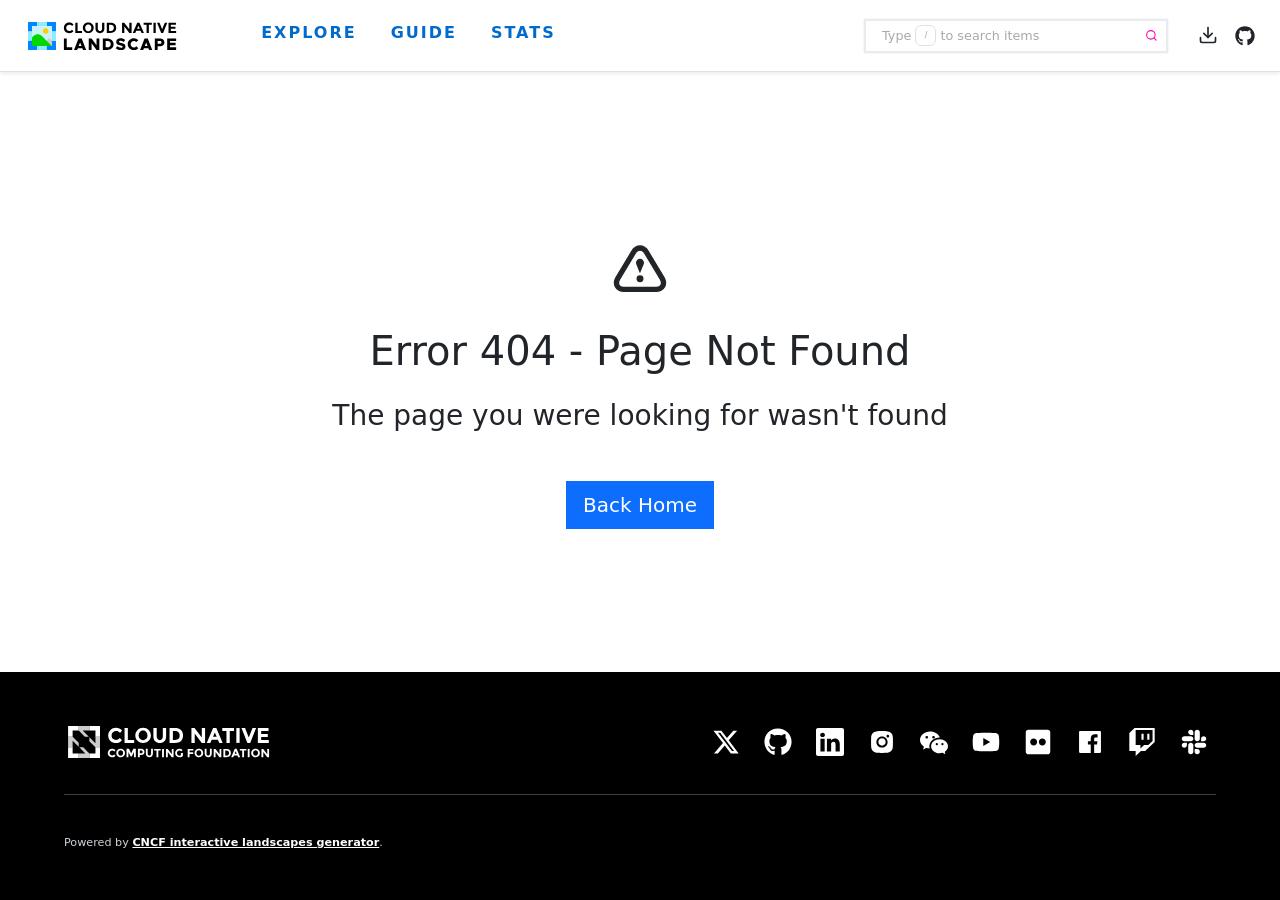
==== commit a9703323: "deploy: ec6185a5747146355a60ace0b9e3d9f70b2e5e8e" ====
--- a/index.html
+++ b/index.html
@@ -29,7 +29,7 @@
         
         
         <script>
-      window.baseDS = {"finances_available":false,"foundation":"DEMO","qr_code":"images/qr_code.svg","url":"http://127.0.0.1:8000","categories":[{"name":"Category 1","normalized_name":"category-1","subcategories":[{"name":"Subcategory 1-1","normalized_name":"subcategory-1-1"},{"name":"Subcategory 1-2","normalized_name":"subcategory-1-2"}]},{"name":"Category 2","normalized_name":"category-2","subcategories":[{"name":"Subcategory 2-1","normalized_name":"subcategory-2-1"},{"name":"Subcategory 2-2","normalized_name":"subcategory-2-2"}]}],"colors":{"color1":"rgba(0, 107, 204, 1)","color2":"rgba(255, 0, 170, 1)","color3":"rgba(96, 149, 214, 1)","color4":"rgba(0, 42, 81, 0.7)","color5":"rgba(1, 107, 204, 0.7)","color6":"rgba(0, 42, 81, 0.7)","color7":"rgba(180, 219, 255, 1)"},"description":"Demo landscape for local development.","footer":{"links":{"facebook":"https://www.facebook.com/CloudNativeComputingFoundation/","flickr":"https://www.flickr.com/photos/143247548@N03/albums","github":"https://github.com/cncf","homepage":"https://cncf.io","instagram":"https://www.instagram.com/humans.of.cloudnative/","linkedin":"https://www.linkedin.com/company/cloud-native-computing-foundation/","slack":"https://slack.cncf.io/","twitch":"https://www.twitch.tv/cloudnativefdn","twitter":"https://twitter.com/cloudnativefdn","wechat":"https://www.cncf.io/wechat/","youtube":"https://www.youtube.com/c/cloudnativefdn"},"logo":"images/cncf-white.svg"},"grid_items_size":"large","groups":[{"categories":["Category 1","Category 2"],"name":"Some categories","normalized_name":"some-categories"},{"categories":["Category 2"],"name":"Only category 2","normalized_name":"only-category-2"}],"guide_summary":{"Category 1":["Subcategory 1-1","Subcategory 1-2"],"Category 2":["Subcategory 2-1","Subcategory 2-2"]},"header":{"links":{"github":"https://github.com/cncf/landscape2"},"logo":"images/cncf-landscape-horizontal-color.svg"},"items":[{"category":"Category 1","id":"category-1--subcategory-1-1--item-1","name":"Item 1","logo":"logos/23b0e74a5c422cdfebe52fc24f584ca32571f526583b3f238276ae7776ab1607.svg","subcategory":"Subcategory 1-1","featured":{"label":"Graduated","order":1},"maturity":"graduated"},{"category":"Category 1","id":"category-1--subcategory-1-1--item-2","name":"Item 2","logo":"logos/23b0e74a5c422cdfebe52fc24f584ca32571f526583b3f238276ae7776ab1607.svg","subcategory":"Subcategory 1-1","maturity":"sandbox"},{"category":"Category 1","id":"category-1--subcategory-1-1--item-3","name":"Item 3","logo":"logos/23b0e74a5c422cdfebe52fc24f584ca32571f526583b3f238276ae7776ab1607.svg","subcategory":"Subcategory 1-1"},{"category":"Category 1","id":"category-1--subcategory-1-2--item-4","name":"Item 4","logo":"logos/23b0e74a5c422cdfebe52fc24f584ca32571f526583b3f238276ae7776ab1607.svg","subcategory":"Subcategory 1-2"},{"category":"Category 1","id":"category-1--subcategory-1-2--item-5","name":"Item 5","logo":"logos/23b0e74a5c422cdfebe52fc24f584ca32571f526583b3f238276ae7776ab1607.svg","subcategory":"Subcategory 1-2"},{"category":"Category 2","id":"category-2--subcategory-2-1--item-6","name":"Item 6","logo":"logos/23b0e74a5c422cdfebe52fc24f584ca32571f526583b3f238276ae7776ab1607.svg","subcategory":"Subcategory 2-1","featured":{"label":"Graduated","order":1},"maturity":"graduated"},{"category":"Category 2","id":"category-2--subcategory-2-1--item-7","name":"Item 7","logo":"logos/23b0e74a5c422cdfebe52fc24f584ca32571f526583b3f238276ae7776ab1607.svg","subcategory":"Subcategory 2-1","maturity":"sandbox"},{"category":"Category 2","id":"category-2--subcategory-2-1--item-8","name":"Item 8","logo":"logos/23b0e74a5c422cdfebe52fc24f584ca32571f526583b3f238276ae7776ab1607.svg","subcategory":"Subcategory 2-1"},{"category":"Category 2","id":"category-2--subcategory-2-2--item-9","name":"Item 9","logo":"logos/23b0e74a5c422cdfebe52fc24f584ca32571f526583b3f238276ae7776ab1607.svg","subcategory":"Subcategory 2-2"}]};
+      window.baseDS = {"finances_available":false,"foundation":"DEMO","qr_code":"images/qr_code.svg","url":"http://127.0.0.1:8000","base_path":"/eclipse-sdv-projects-landscape2","categories":[{"name":"Category 1","normalized_name":"category-1","subcategories":[{"name":"Subcategory 1-1","normalized_name":"subcategory-1-1"},{"name":"Subcategory 1-2","normalized_name":"subcategory-1-2"}]},{"name":"Category 2","normalized_name":"category-2","subcategories":[{"name":"Subcategory 2-1","normalized_name":"subcategory-2-1"},{"name":"Subcategory 2-2","normalized_name":"subcategory-2-2"}]}],"colors":{"color1":"rgba(0, 107, 204, 1)","color2":"rgba(255, 0, 170, 1)","color3":"rgba(96, 149, 214, 1)","color4":"rgba(0, 42, 81, 0.7)","color5":"rgba(1, 107, 204, 0.7)","color6":"rgba(0, 42, 81, 0.7)","color7":"rgba(180, 219, 255, 1)"},"description":"Demo landscape for local development.","footer":{"links":{"facebook":"https://www.facebook.com/CloudNativeComputingFoundation/","flickr":"https://www.flickr.com/photos/143247548@N03/albums","github":"https://github.com/cncf","homepage":"https://cncf.io","instagram":"https://www.instagram.com/humans.of.cloudnative/","linkedin":"https://www.linkedin.com/company/cloud-native-computing-foundation/","slack":"https://slack.cncf.io/","twitch":"https://www.twitch.tv/cloudnativefdn","twitter":"https://twitter.com/cloudnativefdn","wechat":"https://www.cncf.io/wechat/","youtube":"https://www.youtube.com/c/cloudnativefdn"},"logo":"images/cncf-white.svg"},"grid_items_size":"large","groups":[{"categories":["Category 1","Category 2"],"name":"Some categories","normalized_name":"some-categories"},{"categories":["Category 2"],"name":"Only category 2","normalized_name":"only-category-2"}],"guide_summary":{"Category 1":["Subcategory 1-1","Subcategory 1-2"],"Category 2":["Subcategory 2-1","Subcategory 2-2"]},"header":{"links":{"github":"https://github.com/cncf/landscape2"},"logo":"images/cncf-landscape-horizontal-color.svg"},"items":[{"category":"Category 1","id":"category-1--subcategory-1-1--item-1","name":"Item 1","logo":"logos/23b0e74a5c422cdfebe52fc24f584ca32571f526583b3f238276ae7776ab1607.svg","subcategory":"Subcategory 1-1","featured":{"label":"Graduated","order":1},"maturity":"graduated"},{"category":"Category 1","id":"category-1--subcategory-1-1--item-2","name":"Item 2","logo":"logos/23b0e74a5c422cdfebe52fc24f584ca32571f526583b3f238276ae7776ab1607.svg","subcategory":"Subcategory 1-1","maturity":"sandbox"},{"category":"Category 1","id":"category-1--subcategory-1-1--item-3","name":"Item 3","logo":"logos/23b0e74a5c422cdfebe52fc24f584ca32571f526583b3f238276ae7776ab1607.svg","subcategory":"Subcategory 1-1"},{"category":"Category 1","id":"category-1--subcategory-1-2--item-4","name":"Item 4","logo":"logos/23b0e74a5c422cdfebe52fc24f584ca32571f526583b3f238276ae7776ab1607.svg","subcategory":"Subcategory 1-2"},{"category":"Category 1","id":"category-1--subcategory-1-2--item-5","name":"Item 5","logo":"logos/23b0e74a5c422cdfebe52fc24f584ca32571f526583b3f238276ae7776ab1607.svg","subcategory":"Subcategory 1-2"},{"category":"Category 2","id":"category-2--subcategory-2-1--item-6","name":"Item 6","logo":"logos/23b0e74a5c422cdfebe52fc24f584ca32571f526583b3f238276ae7776ab1607.svg","subcategory":"Subcategory 2-1","featured":{"label":"Graduated","order":1},"maturity":"graduated"},{"category":"Category 2","id":"category-2--subcategory-2-1--item-7","name":"Item 7","logo":"logos/23b0e74a5c422cdfebe52fc24f584ca32571f526583b3f238276ae7776ab1607.svg","subcategory":"Subcategory 2-1","maturity":"sandbox"},{"category":"Category 2","id":"category-2--subcategory-2-1--item-8","name":"Item 8","logo":"logos/23b0e74a5c422cdfebe52fc24f584ca32571f526583b3f238276ae7776ab1607.svg","subcategory":"Subcategory 2-1"},{"category":"Category 2","id":"category-2--subcategory-2-2--item-9","name":"Item 9","logo":"logos/23b0e74a5c422cdfebe52fc24f584ca32571f526583b3f238276ae7776ab1607.svg","subcategory":"Subcategory 2-2"}]};
       window.statsDS = {"projects":{"category":{"Category 1":{"projects":1,"subcategories":{"Subcategory 1-1":1}}},"maturity":{"graduated":1},"projects":1},"repositories":{"bytes":0,"contributors":0,"repositories":1,"stars":0}};
         </script>
         
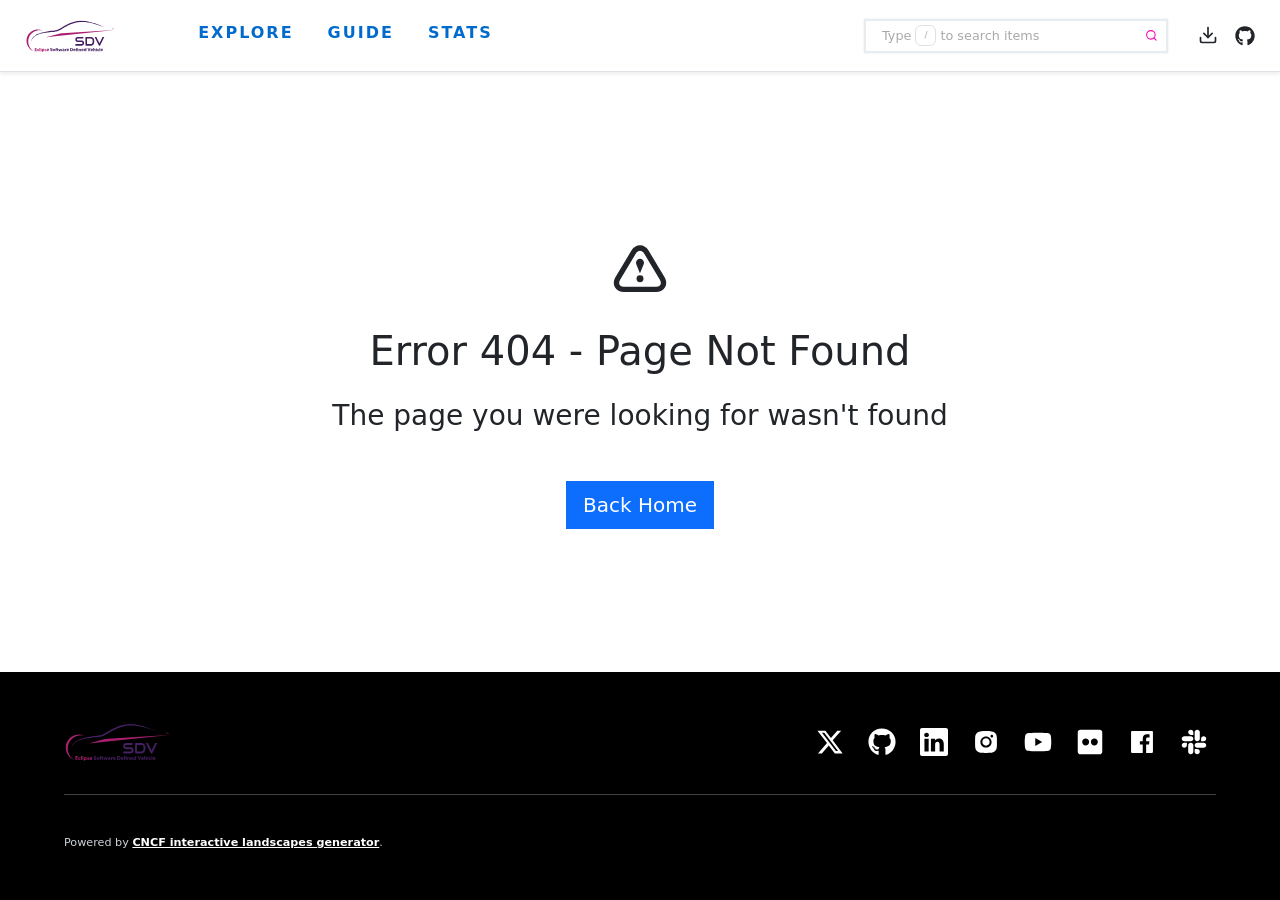
==== commit 7628c2e9: "deploy: d43eb6db401d19ce3d772954d5bf949e3e7f365f" ====
--- a/index.html
+++ b/index.html
@@ -29,8 +29,8 @@
         
         
         <script>
-      window.baseDS = {"finances_available":false,"foundation":"DEMO","qr_code":"images/qr_code.svg","url":"http://127.0.0.1:8000","base_path":"/eclipse-sdv-projects-landscape2","categories":[{"name":"Category 1","normalized_name":"category-1","subcategories":[{"name":"Subcategory 1-1","normalized_name":"subcategory-1-1"},{"name":"Subcategory 1-2","normalized_name":"subcategory-1-2"}]},{"name":"Category 2","normalized_name":"category-2","subcategories":[{"name":"Subcategory 2-1","normalized_name":"subcategory-2-1"},{"name":"Subcategory 2-2","normalized_name":"subcategory-2-2"}]}],"colors":{"color1":"rgba(0, 107, 204, 1)","color2":"rgba(255, 0, 170, 1)","color3":"rgba(96, 149, 214, 1)","color4":"rgba(0, 42, 81, 0.7)","color5":"rgba(1, 107, 204, 0.7)","color6":"rgba(0, 42, 81, 0.7)","color7":"rgba(180, 219, 255, 1)"},"description":"Demo landscape for local development.","footer":{"links":{"facebook":"https://www.facebook.com/CloudNativeComputingFoundation/","flickr":"https://www.flickr.com/photos/143247548@N03/albums","github":"https://github.com/cncf","homepage":"https://cncf.io","instagram":"https://www.instagram.com/humans.of.cloudnative/","linkedin":"https://www.linkedin.com/company/cloud-native-computing-foundation/","slack":"https://slack.cncf.io/","twitch":"https://www.twitch.tv/cloudnativefdn","twitter":"https://twitter.com/cloudnativefdn","wechat":"https://www.cncf.io/wechat/","youtube":"https://www.youtube.com/c/cloudnativefdn"},"logo":"images/cncf-white.svg"},"grid_items_size":"large","groups":[{"categories":["Category 1","Category 2"],"name":"Some categories","normalized_name":"some-categories"},{"categories":["Category 2"],"name":"Only category 2","normalized_name":"only-category-2"}],"guide_summary":{"Category 1":["Subcategory 1-1","Subcategory 1-2"],"Category 2":["Subcategory 2-1","Subcategory 2-2"]},"header":{"links":{"github":"https://github.com/cncf/landscape2"},"logo":"images/cncf-landscape-horizontal-color.svg"},"items":[{"category":"Category 1","id":"category-1--subcategory-1-1--item-1","name":"Item 1","logo":"logos/23b0e74a5c422cdfebe52fc24f584ca32571f526583b3f238276ae7776ab1607.svg","subcategory":"Subcategory 1-1","featured":{"label":"Graduated","order":1},"maturity":"graduated"},{"category":"Category 1","id":"category-1--subcategory-1-1--item-2","name":"Item 2","logo":"logos/23b0e74a5c422cdfebe52fc24f584ca32571f526583b3f238276ae7776ab1607.svg","subcategory":"Subcategory 1-1","maturity":"sandbox"},{"category":"Category 1","id":"category-1--subcategory-1-1--item-3","name":"Item 3","logo":"logos/23b0e74a5c422cdfebe52fc24f584ca32571f526583b3f238276ae7776ab1607.svg","subcategory":"Subcategory 1-1"},{"category":"Category 1","id":"category-1--subcategory-1-2--item-4","name":"Item 4","logo":"logos/23b0e74a5c422cdfebe52fc24f584ca32571f526583b3f238276ae7776ab1607.svg","subcategory":"Subcategory 1-2"},{"category":"Category 1","id":"category-1--subcategory-1-2--item-5","name":"Item 5","logo":"logos/23b0e74a5c422cdfebe52fc24f584ca32571f526583b3f238276ae7776ab1607.svg","subcategory":"Subcategory 1-2"},{"category":"Category 2","id":"category-2--subcategory-2-1--item-6","name":"Item 6","logo":"logos/23b0e74a5c422cdfebe52fc24f584ca32571f526583b3f238276ae7776ab1607.svg","subcategory":"Subcategory 2-1","featured":{"label":"Graduated","order":1},"maturity":"graduated"},{"category":"Category 2","id":"category-2--subcategory-2-1--item-7","name":"Item 7","logo":"logos/23b0e74a5c422cdfebe52fc24f584ca32571f526583b3f238276ae7776ab1607.svg","subcategory":"Subcategory 2-1","maturity":"sandbox"},{"category":"Category 2","id":"category-2--subcategory-2-1--item-8","name":"Item 8","logo":"logos/23b0e74a5c422cdfebe52fc24f584ca32571f526583b3f238276ae7776ab1607.svg","subcategory":"Subcategory 2-1"},{"category":"Category 2","id":"category-2--subcategory-2-2--item-9","name":"Item 9","logo":"logos/23b0e74a5c422cdfebe52fc24f584ca32571f526583b3f238276ae7776ab1607.svg","subcategory":"Subcategory 2-2"}]};
-      window.statsDS = {"projects":{"category":{"Category 1":{"projects":1,"subcategories":{"Subcategory 1-1":1}}},"maturity":{"graduated":1},"projects":1},"repositories":{"bytes":0,"contributors":0,"repositories":1,"stars":0}};
+      window.baseDS = {"finances_available":false,"foundation":"DEMO","qr_code":"images/qr_code.svg","url":"http://127.0.0.1:8000","base_path":"/eclipse-sdv-projects-landscape2","categories":[{"name":"Category 1","normalized_name":"category-1","subcategories":[{"name":"Misc","normalized_name":"misc"}]}],"colors":{"color1":"rgba(0, 107, 204, 1)","color2":"rgba(255, 0, 170, 1)","color3":"rgba(96, 149, 214, 1)","color4":"rgba(0, 42, 81, 0.7)","color5":"rgba(1, 107, 204, 0.7)","color6":"rgba(0, 42, 81, 0.7)","color7":"rgba(180, 219, 255, 1)"},"description":"Demo landscape for local development.","footer":{"links":{"facebook":"https://www.facebook.com/--","flickr":"https://www.flickr.com/people/108559379@N08/","github":"https://github.com/enterprises/eclipse-foundation/organizations","homepage":"https://sdv.eclipse.org/","instagram":"https://www.instagram.com/eclipsesdv/","linkedin":"https://www.linkedin.com/company/software-defined-vehicle/","slack":"https://join.slack.com/t/sdvworkinggroup/shared_invite/zt-3c5ied1nk-Mk87s4kOX7ipcNo_VktlWg","twitter":"https://x.com/SDVeclipse/","youtube":"https://www.youtube.com/@EclipseFdn"},"logo":"images/sdv-logo-color.svg"},"grid_items_size":"large","groups":[{"categories":["Category 1","Category 2"],"name":"Some categories","normalized_name":"some-categories"},{"categories":["Category 2"],"name":"Only category 2","normalized_name":"only-category-2"}],"guide_summary":{"Category 1":["Subcategory 1-1","Subcategory 1-2"],"Category 2":["Subcategory 2-1","Subcategory 2-2"]},"header":{"links":{"github":"https://github.com/enterprises/eclipse-foundation/organizations"},"logo":"images/sdv-logo-color.svg"},"items":[{"category":"Category 1","id":"category-1--misc--eclipse-adaaa-adaptive-cruise-control-demo-application-for-adaptive-autosar","name":"Eclipse ADAAA (Adaptive Cruise Control Demo Application for Adaptive AUTOSAR)","logo":"logos/659e2f70be525eba2aab44801cf938957fba27e876a66937af6956f883dcbd24.png","subcategory":"Misc","maturity":"Archived"},{"category":"Category 1","id":"category-1--misc--eclipse-ambient-light-services","name":"Eclipse Ambient Light Services","logo":"logos/14738f70197e197d29160180e7340a4d992966689c34c71d272d812d336b7024.png","subcategory":"Misc","maturity":"Incubating"},{"category":"Category 1","id":"category-1--misc--eclipse-ankaios","name":"Eclipse Ankaios","logo":"logos/59967f26cdd2c6c78898999eb28d82db8394d22580335d53a467236abecac6ad.png","subcategory":"Misc","maturity":"Incubating"},{"category":"Category 1","id":"category-1--misc--eclipse-arche","name":"Eclipse ArchE","logo":"logos/9bc15ce9cdf3d9cbbafd846257169d526abc4d96e75ac7c0c45cdd036be1993d.png","subcategory":"Misc","maturity":"Incubating"},{"category":"Category 1","id":"category-1--misc--eclipse-autowrx","name":"Eclipse Autowrx","logo":"logos/14738f70197e197d29160180e7340a4d992966689c34c71d272d812d336b7024.png","subcategory":"Misc","maturity":"Incubating"},{"category":"Category 1","id":"category-1--misc--eclipse-backend-function-bindings-bfb","name":"Eclipse Backend function Bindings (BfB)","logo":"logos/659e2f70be525eba2aab44801cf938957fba27e876a66937af6956f883dcbd24.png","subcategory":"Misc","maturity":"Archived"},{"category":"Category 1","id":"category-1--misc--eclipse-bluechi","name":"Eclipse BlueChi™","logo":"logos/4feb8479d22c1b395bb9d9100918ddbc3518ce54859d1b8f86c7aa4ad095d2e2.png","subcategory":"Misc","maturity":"Regular"},{"category":"Category 1","id":"category-1--misc--eclipse-chariott","name":"Eclipse Chariott","logo":"logos/e0c42b6c6fdd4dabb16c5543c80f0375cadb2e2e6dbc1f367fe42c300092f548.jpg","subcategory":"Misc","maturity":"Incubating"},{"category":"Category 1","id":"category-1--misc--eclipse-sdv-developer-console","name":"Eclipse SDV Developer Console","logo":"logos/14738f70197e197d29160180e7340a4d992966689c34c71d272d812d336b7024.png","subcategory":"Misc","maturity":"Incubating"},{"category":"Category 1","id":"category-1--misc--eclipse-ecal-enhanced-communication-abstraction-layer","name":"Eclipse eCAL (enhanced Communication Abstraction Layer)","logo":"logos/70cdb05cfc52346f38325c450aed9c99420c632ca7a1e748bd8897e961f03639.png","subcategory":"Misc","maturity":"Incubating"},{"category":"Category 1","id":"category-1--misc--eclipse-heimlig","name":"Eclipse Heimlig","logo":"logos/14738f70197e197d29160180e7340a4d992966689c34c71d272d812d336b7024.png","subcategory":"Misc","maturity":"Incubating"},{"category":"Category 1","id":"category-1--misc--eclipse-ibeji","name":"Eclipse Ibeji","logo":"logos/2e9611f9be59b79424d3334d84e7e8f56f0936ce00f535d5976c21a8646d0fe6.png","subcategory":"Misc","maturity":"Incubating"},{"category":"Category 1","id":"category-1--misc--eclipse-kuksa","name":"Eclipse Kuksa","logo":"logos/f10feb1e4b831406f889e37c94873512c3bf4b8548630fe013b54a9aede77155.png","subcategory":"Misc","maturity":"Incubating"},{"category":"Category 1","id":"category-1--misc--eclipse-leda","name":"Eclipse Leda","logo":"logos/2f0b05965555c6df26b2a9a06279e0294f016c670f75abb37fa80eb7adfc9c6d.png","subcategory":"Misc","maturity":"Incubating"},{"category":"Category 1","id":"category-1--misc--eclipse-leda-incubator","name":"Eclipse Leda Incubator","logo":"logos/14738f70197e197d29160180e7340a4d992966689c34c71d272d812d336b7024.png","subcategory":"Misc","maturity":"Incubating"},{"category":"Category 1","id":"category-1--misc--eclipse-moec","name":"Eclipse MoEc","logo":"logos/659e2f70be525eba2aab44801cf938957fba27e876a66937af6956f883dcbd24.png","subcategory":"Misc","maturity":"Archived"},{"category":"Category 1","id":"category-1--misc--eclipse-muto","name":"Eclipse Muto","logo":"logos/c52d3ca98bc70e52625611c9c3f27e7e3350eba9705265e1bc91338d8db8b089.png","subcategory":"Misc","maturity":"Incubating"},{"category":"Category 1","id":"category-1--misc--eclipse-openbsw","name":"Eclipse OpenBSW","logo":"logos/14738f70197e197d29160180e7340a4d992966689c34c71d272d812d336b7024.png","subcategory":"Misc","maturity":"Incubating"},{"category":"Category 1","id":"category-1--misc--eclipse-opendut","name":"Eclipse openDuT","logo":"logos/6314d57c0f62aa39f9b215531e621abbb60a6c8e59c32cf508765b633abf22db.png","subcategory":"Misc","maturity":"Incubating"},{"category":"Category 1","id":"category-1--misc--eclipse-openxilenv","name":"Eclipse OpenXilEnv","logo":"logos/14738f70197e197d29160180e7340a4d992966689c34c71d272d812d336b7024.png","subcategory":"Misc","maturity":"Incubating"},{"category":"Category 1","id":"category-1--misc--eclipse-p3com","name":"Eclipse p3com","logo":"logos/14738f70197e197d29160180e7340a4d992966689c34c71d272d812d336b7024.png","subcategory":"Misc","maturity":"Incubating"},{"category":"Category 1","id":"category-1--misc--eclipse-pullpiri","name":"Eclipse Pullpiri","logo":"logos/14738f70197e197d29160180e7340a4d992966689c34c71d272d812d336b7024.png","subcategory":"Misc","maturity":"Incubating"},{"category":"Category 1","id":"category-1--misc--eclipse-safe-open-vehicle-core","name":"Eclipse Safe Open Vehicle Core","logo":"logos/14738f70197e197d29160180e7340a4d992966689c34c71d272d812d336b7024.png","subcategory":"Misc","maturity":"Incubating"},{"category":"Category 1","id":"category-1--misc--eclipse-sdv-blueprints","name":"Eclipse SDV Blueprints","logo":"logos/2eab00974da0c48d89f11b6f475b5275c09d5dba27bc5c0f8cc5365ffc5566f3.png","subcategory":"Misc","maturity":"Incubating"},{"category":"Category 1","id":"category-1--misc--eclipse-sommr","name":"Eclipse SommR","logo":"logos/659e2f70be525eba2aab44801cf938957fba27e876a66937af6956f883dcbd24.png","subcategory":"Misc","maturity":"Archived"},{"category":"Category 1","id":"category-1--misc--eclipse-uprotocol","name":"Eclipse uProtocol","logo":"logos/77778a8efcd1a01d11c572343a6626683d5486bb828b0b26ec89b2bcaffc4d1b.png","subcategory":"Misc","maturity":"Incubating"},{"category":"Category 1","id":"category-1--misc--eclipse-velocitas","name":"Eclipse Velocitas","logo":"logos/85a8d943ee97e0bc36c7894ec6b0923225aeb9fec313003532e4ecc3e30b5ffa.png","subcategory":"Misc","maturity":"Incubating"},{"category":"Category 1","id":"category-1--misc--eclipse-symphony","name":"Eclipse Symphony","logo":"logos/22517b879b489a8c3375dc0e5b370884f49aec278886830e2463f96d1845b198.png","subcategory":"Misc","maturity":"Incubating"},{"category":"Category 1","id":"category-1--misc--eclipse-threadx","name":"Eclipse ThreadX","logo":"logos/7e5c4002fb4e6c935714a543937a60b2657eb23871e42e4d4b8b1330ddc231c8.png","subcategory":"Misc","maturity":"Incubating"},{"category":"Category 1","id":"category-1--misc--eclipse-zenoh","name":"Eclipse Zenoh","logo":"logos/1c9e9c7e835e6a4c8787e68de573f21c991d7eb57fb4626890c1691eaba89e49.png","subcategory":"Misc","maturity":"Incubating"}]};
+      window.statsDS = {"projects":{"category":{"Category 1":{"projects":30,"subcategories":{"Misc":30}}},"maturity":{"Archived":4,"Incubating":25,"Regular":1},"projects":30},"repositories":{"bytes":0,"contributors":0,"repositories":25,"stars":0}};
         </script>
         
         
